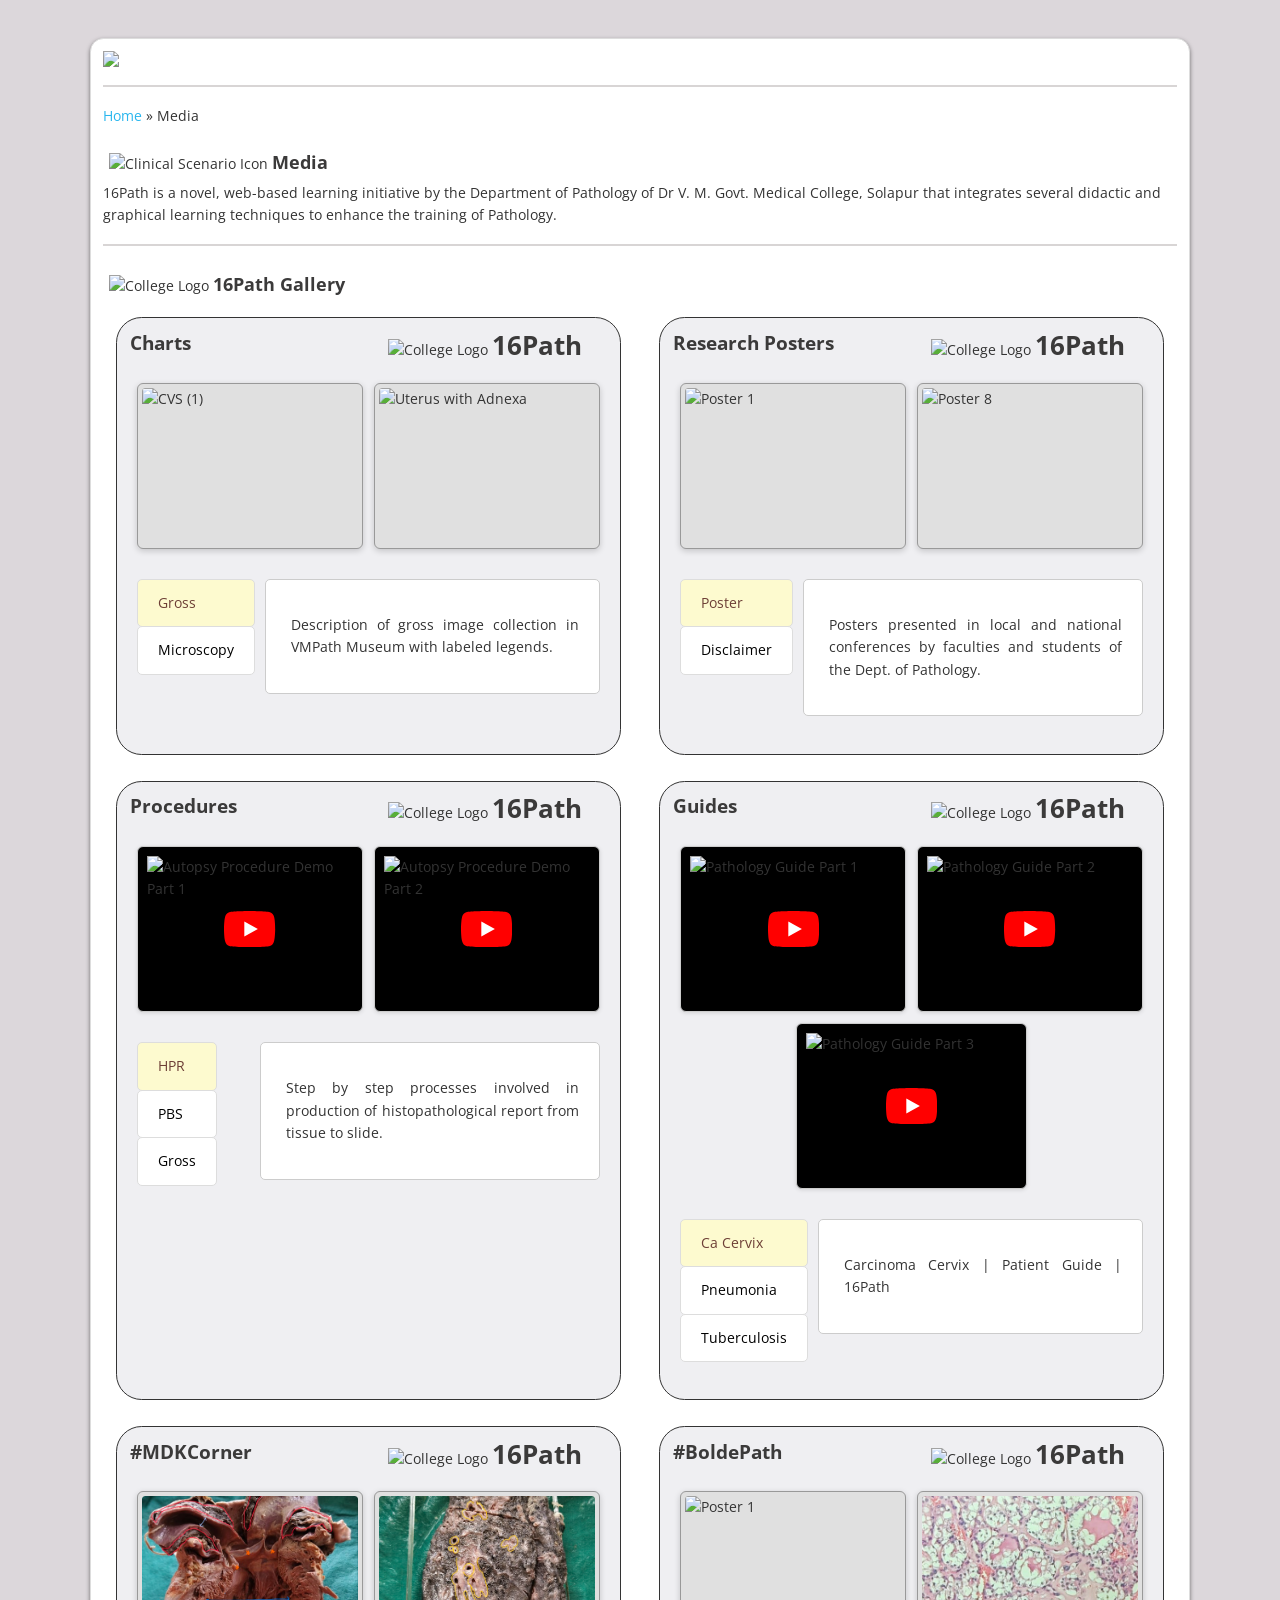
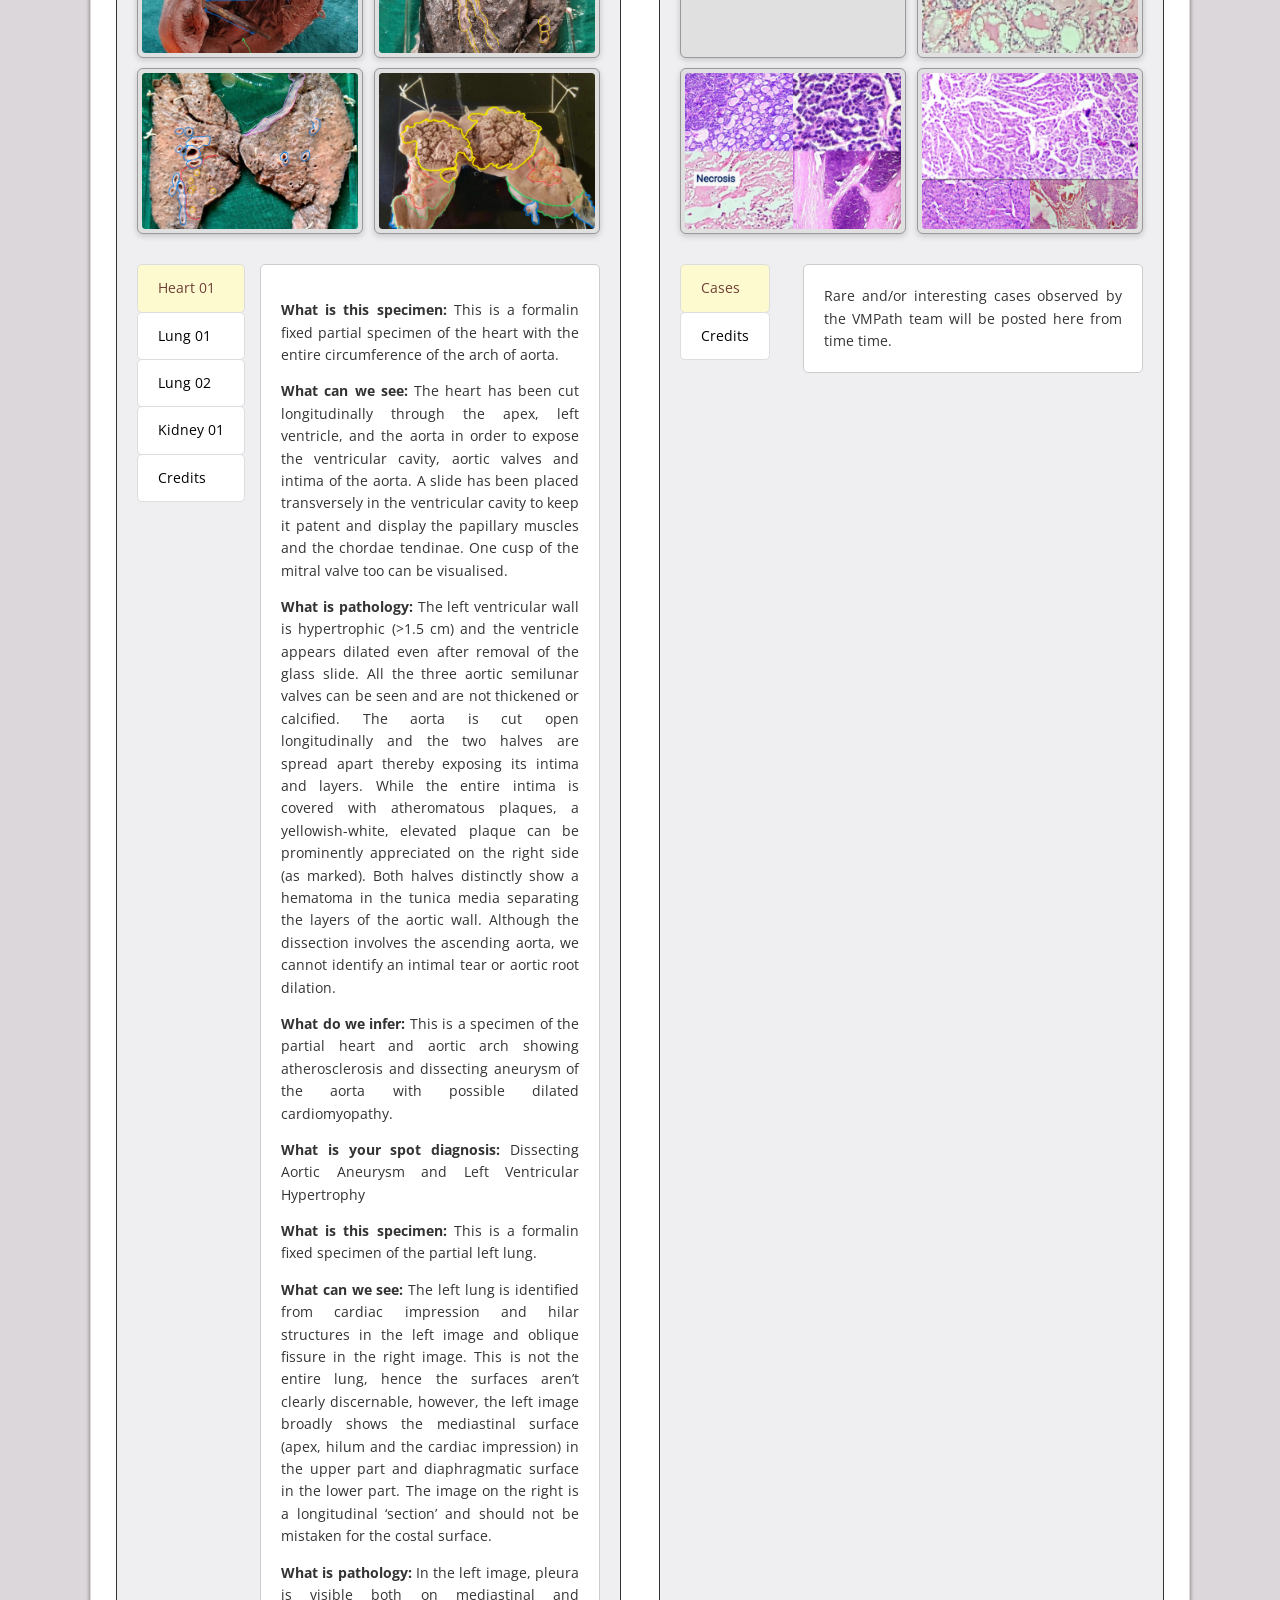
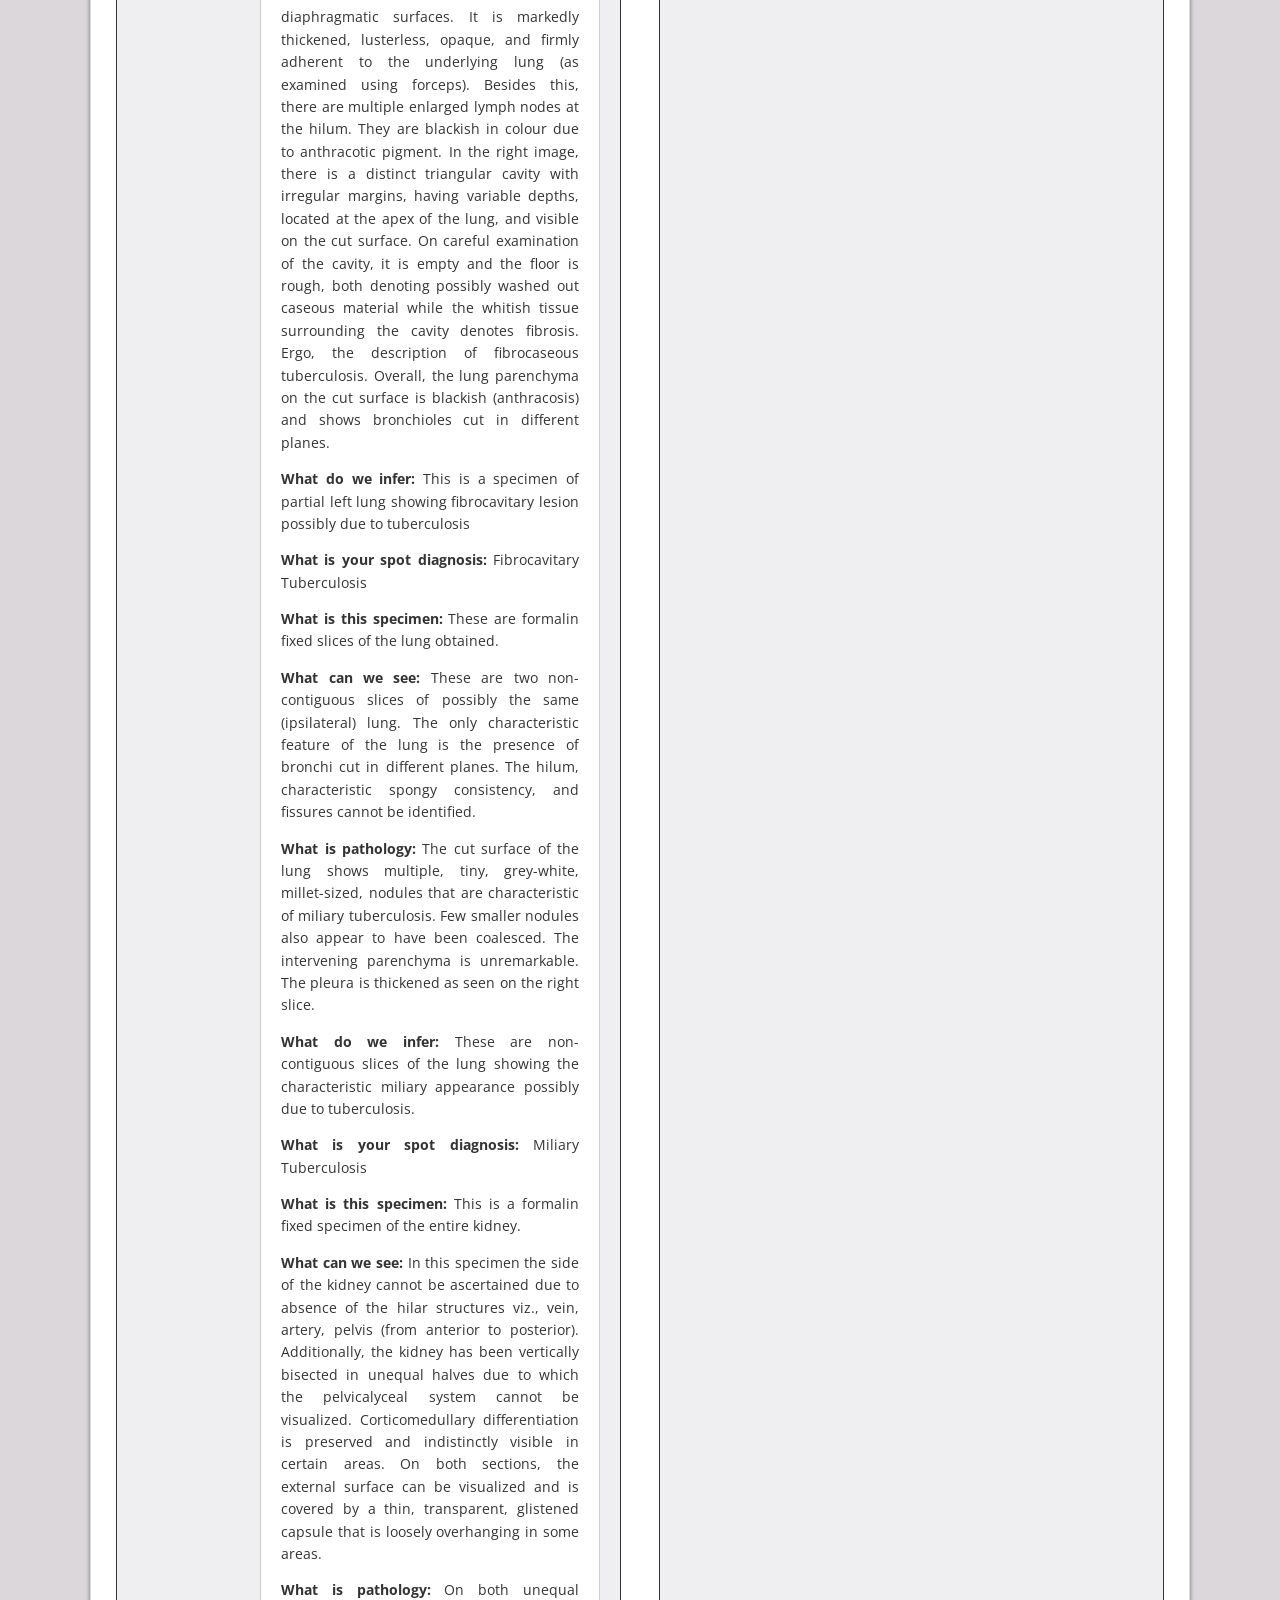
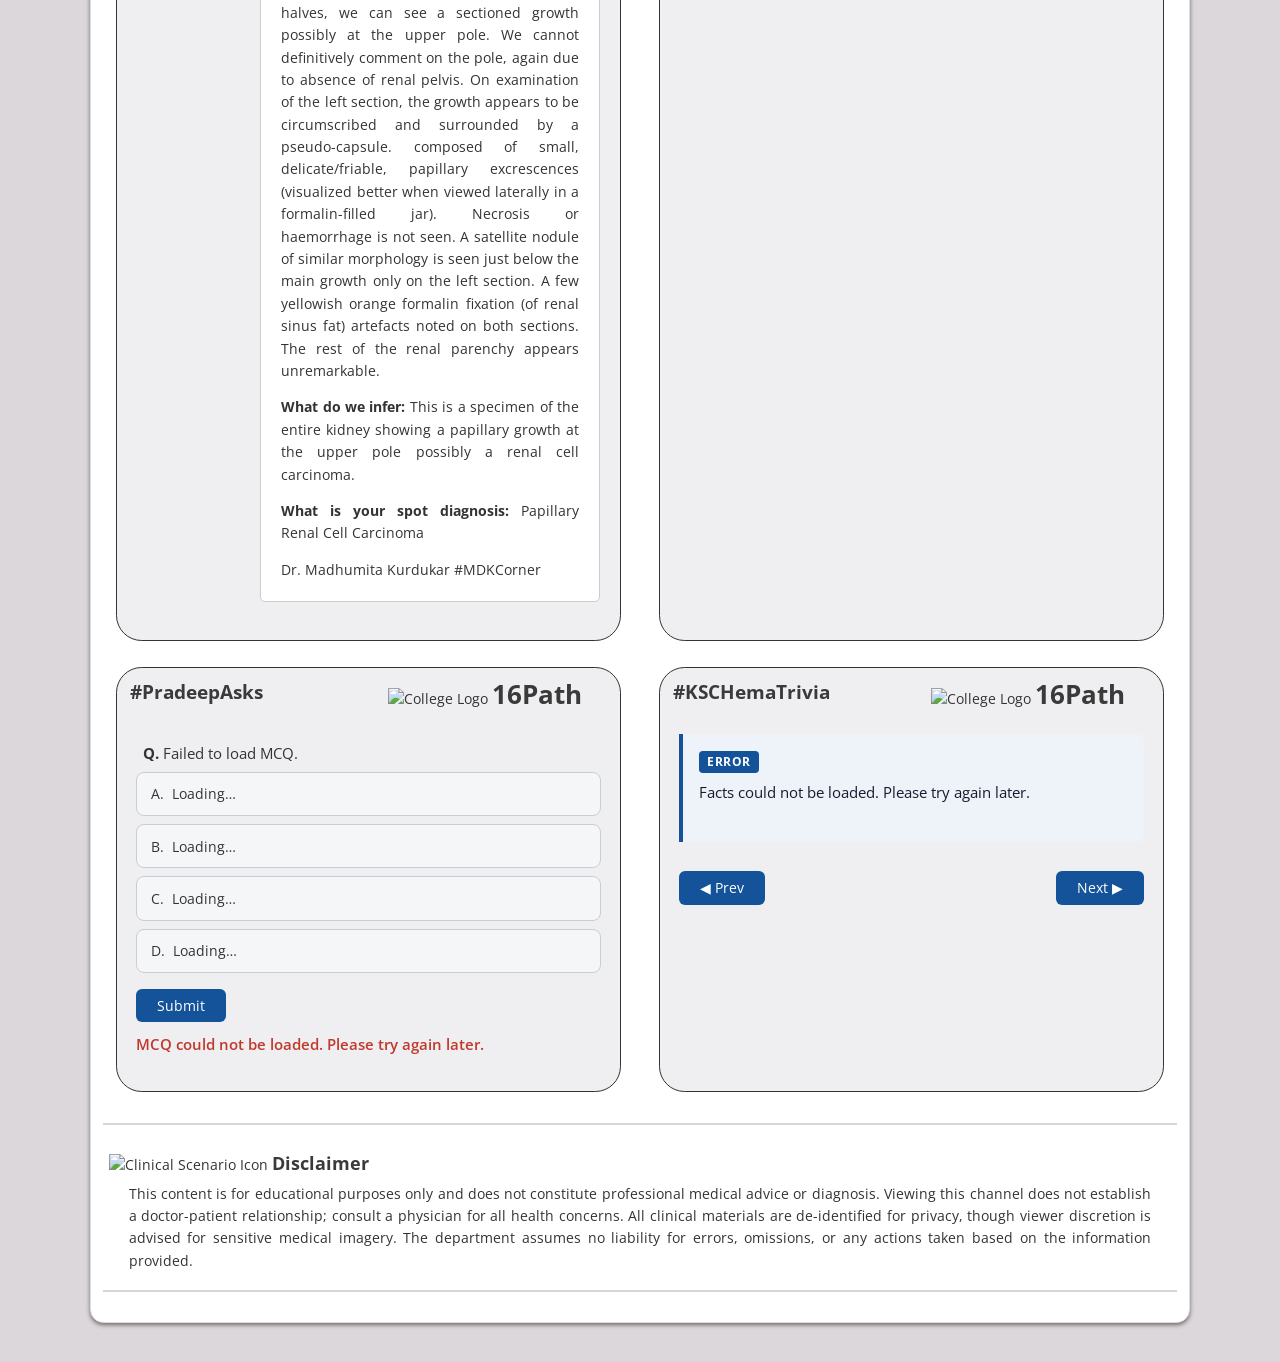
==== media.html @ 6f4b425f "flash card added and rest all of the changes updated" ====
<!DOCTYPE html>
<html lang="en">

<head>
  <meta charset="UTF-8">
  <meta name="viewport" content="width=device-width, initial-scale=1.0">
  <title>16Path: A VMGMC Initiative</title>
  <link rel="stylesheet" href="css/header.css">

  <link href="https://fonts.googleapis.com/css2?family=Open+Sans:wght@400;600;700&display=swap" rel="stylesheet">
  <link rel="stylesheet" href="css/style.css">
</head>

<body>

  <div class="main-container">

    <div id="header"></div>

    <section class="section">
      <img src="./images-temp/vmgmcimg1.jpg" class="img-head">
    </section>

    <p class="url"><a href="#">Home </a> » Media</p>

    <section class="section">
      <img src="./images-temp/patient.png" alt="Clinical Scenario Icon" class="heading-icon">
      <h2>Media</h2>
      <div>16Path is a novel, web-based learning initiative by the Department of Pathology of Dr V. M. Govt. Medical
        College, Solapur that integrates several didactic and graphical learning techniques to enhance the training of
        Pathology.</div>
    </section>

    <section class="section" style="align-items: center; justify-content:center;">
      <img src="./images-temp/VM Logo - Copy.jpg" alt="College Logo" class="heading-icon">
      <h2>16Path Gallery</h2>
      <!--card 1-->
      <div class="cards">
        <div class="box-container" data-section="2">
          <div class="titles">
            <h2>Charts</h2>
            <div class="label">
              <img src="./images-temp/VM Logo - Copy.jpg" alt="College Logo" class="heading-icon">
              <h2>16Path</h2>
            </div>
          </div>

          <div class="img-container">
            <!-- Palette 1 — populated dynamically by the script below -->
            <div id="media-img-gallery" class="zoom-group" data-group="zoomables-charts-p1"></div>

            <script>
              /* ─── Media Gallery – Dynamic Image Loader ────────────────────────────────
               *  This script runs immediately during HTML parsing (before DOMContentLoaded),
               *  so all <div class="zoom"> elements exist in the DOM by the time script.js
               *  scans .zoom-group to build its groupedImages index.
               *
               *  To ADD images   → increase the relevant `count` value.
               *  To ADD a group  → push a new { prefix, count } entry to imageGroups.
               *  File name rule  → ./media-images/<prefix> (<n>).png
               * ──────────────────────────────────────────────────────────────────────── */
              (function () {

                /* ── Unified image config ───────────────────────────────────────────────
                 *  Each entry is EITHER:
                 *    { prefix, count }  → generates  prefix (1).png … prefix (count).png
                 *    { name }           → inserts a single file  name.png  at this position
                 *
                 *  Edit counts or insert { name } entries to change the sequence.
                 *  Current total: 40 images, Renal.png at position 30.
                 * ──────────────────────────────────────────────────────────────────── */
                const imageConfig = [
                  { prefix: 'CVS', count: 4 },  // pos  1-4   CVS (1-4).png
                  { prefix: 'Endo', count: 2 },  // pos  5-6   Endo (1-2).png
                  { prefix: 'FR', count: 6 },  // pos  7-12  FR (1-6).png
                  { prefix: 'GIT', count: 6 },  // pos 13-18  GIT (1-6).png
                  { prefix: 'LR', count: 7 },  // pos 19-25  LR (1-7).png
                  { prefix: 'MR', count: 2 },  // pos 26-27  MR (1-2).png
                  { prefix: 'Msk', count: 2 },  // pos 28-29  Msk (1-2).png
                  { name: 'Renal' },  // pos 30     Renal.png  ← special
                  { prefix: 'Renal', count: 3 },  // pos 31-33  Renal (1-3).png
                  { prefix: 'RS', count: 6 },  // pos 34-39  RS (1-6).png
                  { name: 'Msk (3)' },  // pos 40     Msk (3).png ← special
                ];

                const container = document.getElementById('media-img-gallery');
                if (!container) return;

                imageConfig.forEach(function (entry) {
                  if (entry.name) {
                    // Single image with a custom filename (no number suffix)
                    var div = document.createElement('div');
                    div.className = 'zoom';
                    var img = document.createElement('img');
                    img.src = './media-images/' + entry.name + '.png';
                    img.alt = entry.name;
                    img.setAttribute('data-caption', entry.name);
                    img.setAttribute('onclick', 'openModalAuto(this)');
                    div.appendChild(img);
                    container.appendChild(div);
                  } else {
                    // Numbered sequence: prefix (1).png … prefix (count).png
                    for (var i = 1; i <= entry.count; i++) {
                      var name = entry.prefix + ' (' + i + ')';
                      var div = document.createElement('div');
                      div.className = 'zoom';
                      var img = document.createElement('img');
                      img.src = './media-images/' + name + '.png';
                      img.alt = name;
                      img.setAttribute('data-caption', name);
                      img.setAttribute('onclick', 'openModalAuto(this)');
                      div.appendChild(img);
                      container.appendChild(div);
                    }
                  }
                });

              })();
            </script>

            <!-- Palette 2 -->
            <div class="zoom-group" data-group="zoomables-charts-p2">
              <div class="zoom">
                <img src="./Micro/CVC (1).png" alt="Uterus with Adnexa" data-caption="CVC (1)"
                  onclick="openModalAuto(this)">
              </div>
              <div class="zoom">
                <img src="./Micro/CVC (2).png" alt="Uterus with Adnexa" data-caption="CVC (2)"
                  onclick="openModalAuto(this)">
              </div>
              <div class="zoom">
                <img src="./Micro/CVS (1).png" alt="Carcinoma Cervix" data-caption="CVS (1)"
                  onclick="openModalAuto(this)">
              </div>
              <div class="zoom">
                <img src="./Micro/CVS (2).png" alt="Carcinoma Cervix" data-caption="CVS (2)"
                  onclick="openModalAuto(this)">
              </div>
              <div class="zoom">
                <img src="./Micro/Endo.png" alt="Carcinoma Cervix" data-caption="Endo" onclick="openModalAuto(this)">
              </div>
              <div class="zoom">
                <img src="./Micro/FR (1).png" alt="Carcinoma Cervix" data-caption="FR (1)"
                  onclick="openModalAuto(this)">
              </div>
              <div class="zoom">
                <img src="./Micro/FR (3).png" alt="Carcinoma Cervix" data-caption="FR (3)"
                  onclick="openModalAuto(this)">
              </div>
              <div class="zoom">
                <img src="./Micro/GIT.png" alt="Carcinoma Cervix" data-caption="GIT" onclick="openModalAuto(this)">
              </div>
              <div class="zoom">
                <img src="./Micro/Hemat (1).png" alt="Carcinoma Cervix" data-caption="Hemat (1)"
                  onclick="openModalAuto(this)">
              </div>
              <div class="zoom">
                <img src="./Micro/Hemat (2).png" alt="Carcinoma Cervix" data-caption="Hemat (2)"
                  onclick="openModalAuto(this)">
              </div>
              <div class="zoom">
                <img src="./Micro/Liver (1).png" alt="Carcinoma Cervix" data-caption="Liver (1)"
                  onclick="openModalAuto(this)">
              </div>
              <div class="zoom">
                <img src="./Micro/MR (2).png" alt="Carcinoma Cervix" data-caption="MR (2)"
                  onclick="openModalAuto(this)">
              </div>
              <div class="zoom">
                <img src="./Micro/MR.png" alt="Carcinoma Cervix" data-caption="MR" onclick="openModalAuto(this)">
              </div>
              <div class="zoom">
                <img src="./Micro/Ren (2).png" alt="Carcinoma Cervix" data-caption="Ren (2)"
                  onclick="openModalAuto(this)">
              </div>
              <div class="zoom">
                <img src="./Micro/Ren (3).png" alt="Carcinoma Cervix" data-caption="Ren (3)"
                  onclick="openModalAuto(this)">
              </div>
              <div class="zoom">
                <img src="./Micro/Ren.png" alt="Carcinoma Cervix" data-caption="Ren" onclick="openModalAuto(this)">
              </div>
              <div class="zoom">
                <img src="./Micro/Skin (1).png" alt="Carcinoma Cervix" data-caption="Skin (1)"
                  onclick="openModalAuto(this)">
              </div>
              <div class="zoom">
                <img src="./Micro/Skin (2).png" alt="Carcinoma Cervix" data-caption="Skin (2)"
                  onclick="openModalAuto(this)">
              </div>
              <div class="zoom">
                <img src="./Micro/TB (1).png" alt="Carcinoma Cervix" data-caption="TB (1)"
                  onclick="openModalAuto(this)">
              </div>
              <div class="zoom">
                <img src="./Micro/TB (2).png" alt="Carcinoma Cervix" data-caption="TB (2)"
                  onclick="openModalAuto(this)">
              </div>
              <div class="zoom">
                <img src="./Micro/TB (4).png" alt="Carcinoma Cervix" data-caption="TB (4)"
                  onclick="openModalAuto(this)">
              </div>
            </div>
          </div>
          <div class="buttons">
            <div class="content-wrapper">
              <div class="tabs">
                <div class="list-group" id="list-tab">
                  <a class="list-group-item active" id="SampleSpecimen-2-1-list" href="#Specimen-2">Gross</a>
                  <a class="list-group-item" id="SampleSpecimen-2-2-list" href="#Credits-2">Microscopy</a>
                </div>
              </div>

              <div class="tab-content-wrapper">
                <div class="tab-content" id="nav-tabContent">
                  <div class="tab-pane active" id="Specimen-2">
                    <ul>
                      <p style="margin-left: -15px !important;">
                        Description of gross image collection in VMPath Museum with labeled legends.</p>
                    </ul>
                  </div>

                  <div class="tab-pane" id="Credits-2">
                    <ul>
                      <p style="margin-left: -15px !important;"></p>
                      The microscopy images are not owned by the department, they are shared by undergraduate students
                      vide. Creative Commons licenses as assigned by their original contributor. If needed the credits
                      can be shared upon a reasonable request.</p>
                    </ul>
                  </div>
                </div>
              </div>
            </div>
          </div>
        </div>

        <!--card 2-->
        <div class="box-container" data-section="2">
          <div class="titles">
            <h2>Research Posters</h2>
            <div class="label">
              <img src="./images-temp/VM Logo - Copy.jpg" alt="College Logo" class="heading-icon">
              <h2>16Path</h2>
            </div>
          </div>

          <div class="img-container">
            <!-- Palette 1 -->
            <div class="zoom-group" data-group="zoomables-posters-p1">
              <div class="zoom">
                <img src="./posters/Picture1.png" alt="Poster 1" data-caption="Poster 1" onclick="openModalAuto(this)">
              </div>
              <div class="zoom">
                <img src="./posters/Picture2.png" alt="Poster 2" data-caption="Poster 2" onclick="openModalAuto(this)">
              </div>
              <div class="zoom">
                <img src="./posters/Picture3.png" alt="Poster 3" data-caption="Poster 3" onclick="openModalAuto(this)">
              </div>
              <div class="zoom">
                <img src="./posters/Picture4.png" alt="Poster 4" data-caption="Poster 4" onclick="openModalAuto(this)">
              </div>
              <div class="zoom">
                <img src="./posters/Picture5.png" alt="Poster 5" data-caption="Poster 5" onclick="openModalAuto(this)">
              </div>
              <div class="zoom">
                <img src="./posters/Picture6.png" alt="Poster 6" data-caption="Poster 6" onclick="openModalAuto(this)">
              </div>
              <div class="zoom">
                <img src="./posters/Picture7.png" alt="Poster 7" data-caption="poster 7" onclick="openModalAuto(this)">
              </div>
            </div>

            <!-- Palette 2 -->
            <div class="zoom-group" data-group="zoomables-posters-p2">
              <div class="zoom">
                <img src="./posters/Picture8.png" alt="Poster 8" data-caption="Poster 8" onclick="openModalAuto(this)">
              </div>
              <div class="zoom">
                <img src="./posters/Picture9.png" alt="Poster 9" data-caption="Poster 9" onclick="openModalAuto(this)">
              </div>
              <div class="zoom">
                <img src="./posters/Picture10.png" alt="Poster 10" data-caption="Poster 10"
                  onclick="openModalAuto(this)">
              </div>
              <div class="zoom">
                <img src="./posters/Picture11.png" alt="Poster 11" data-caption="Poster 11"
                  onclick="openModalAuto(this)">
              </div>
              <div class="zoom">
                <img src="./posters/Picture12.png" alt="Poster 12" data-caption="Poster 12"
                  onclick="openModalAuto(this)">
              </div>
              <div class="zoom">
                <img src="./posters/Picture13.png" alt="Poster 13" data-caption="Poster 13"
                  onclick="openModalAuto(this)">
              </div>
              <div class="zoom">
                <img src="./posters/Picture14.png" alt="Poster 14" data-caption="Poster 14"
                  onclick="openModalAuto(this)">
              </div>
            </div>
          </div>

          <div class="buttons">
            <div class="content-wrapper">
              <div class="tabs">
                <div class="list-group" id="list-tab">
                  <a class="list-group-item active" id="SampleSpecimen-2-1-list" href="#Specimen-2">Poster</a>
                  <a class="list-group-item" id="SampleSpecimen-2-2-list" href="#Credits-2">Disclaimer</a>
                </div>
              </div>

              <div class="tab-content-wrapper">
                <div class="tab-content" id="nav-tabContent">
                  <div class="tab-pane active" id="Specimen-2">
                    <ul>
                      <p style="margin-left: -15px !important;">
                        Posters presented in local and national conferences by faculties and students of the Dept. of
                        Pathology.</p>
                    </ul>
                  </div>

                  <div class="tab-pane" id="Credits-2">
                    <ul>
                      <p style="margin-left: -15px !important;">
                        The content of the research posters has been created and moderated by the respective
                        investigators
                        and their guides who as such take complete responsibility for the accuracy of the intellectual
                        content.</p>
                    </ul>
                  </div>
                </div>
              </div>
            </div>
          </div>
        </div>

        <!--card 3-->
        <div class="box-container" data-section="2">
          <div class="titles">
            <h2>Procedures</h2>
            <div class="label">
              <img src="./images-temp/VM Logo - Copy.jpg" alt="College Logo" class="heading-icon">
              <h2>16Path</h2>
            </div>
          </div>

          <div class="img-container">

            <!-- Procedure Video 1 — oOqaNNCsOwM -->
            <div class="video-box" onclick="openVideoModal('oOqaNNCsOwM', 'Histopathological Reporting Procedure')"
              role="button" tabindex="0" aria-label="Histopathological Reporting Procedure">
              <img src="https://img.youtube.com/vi/oOqaNNCsOwM/mqdefault.jpg" alt="Autopsy Procedure Demo Part 1"
                class="video-thumb-img">
              <div class="video-play-btn" aria-hidden="true">
                <svg viewBox="0 0 68 48" width="68" height="48">
                  <path
                    d="M66.52 7.74c-.78-2.93-2.49-5.41-5.42-6.19C55.79.13 34 0 34 0S12.21.13 6.9 1.55c-2.93.78-4.63 3.26-5.42 6.19C0 13.05 0 24 0 24s0 10.95 1.48 16.26c.78 2.93 2.49 5.41 5.42 6.19C12.21 47.87 34 48 34 48s21.79-.13 27.1-1.55c2.93-.78 4.64-3.26 5.42-6.19C68 34.95 68 24 68 24s0-10.95-1.48-16.26z"
                    fill="#f00" />
                  <path d="M45 24 27 14v20" fill="#fff" />
                </svg>
              </div>
            </div>

            <!-- Procedure Video 2 — s6hHycqNnHM -->
            <div class="video-box" onclick="openVideoModal('s6hHycqNnHM', 'Peripheral Blood Smear Procedure')"
              role="button" tabindex="0" aria-label="Play video: Autopsy Procedure Demo Part 2">
              <img src="https://img.youtube.com/vi/s6hHycqNnHM/mqdefault.jpg" alt="Autopsy Procedure Demo Part 2"
                class="video-thumb-img">
              <div class="video-play-btn" aria-hidden="true">
                <svg viewBox="0 0 68 48" width="68" height="48">
                  <path
                    d="M66.52 7.74c-.78-2.93-2.49-5.41-5.42-6.19C55.79.13 34 0 34 0S12.21.13 6.9 1.55c-2.93.78-4.63 3.26-5.42 6.19C0 13.05 0 24 0 24s0 10.95 1.48 16.26c.78 2.93 2.49 5.41 5.42 6.19C12.21 47.87 34 48 34 48s21.79-.13 27.1-1.55c2.93-.78 4.64-3.26 5.42-6.19C68 34.95 68 24 68 24s0-10.95-1.48-16.26z"
                    fill="#f00" />
                  <path d="M45 24 27 14v20" fill="#fff" />
                </svg>
              </div>
            </div>

          </div>

          <div class="buttons">
            <div class="content-wrapper">
              <div class="tabs">
                <div class="list-group" id="list-tab">
                  <a class="list-group-item active" id="SampleSpecimen-2-1-list" href="#Specimen-2">HPR</a>
                  <a class="list-group-item" id="SampleSpecimen-2-2-list" href="#Credits-2">PBS</a>
                  <a class="list-group-item" id="SampleSpecimen-2-3-list" href="#Credits-3">Gross</a>
                </div>
              </div>

              <div class="tab-content-wrapper">
                <div class="tab-content" id="nav-tabContent">
                  <div class="tab-pane active" id="Specimen-2">
                    <ul>
                      <p style="margin-left: -15px !important;">
                        Step by step processes involved in production of histopathological report from tissue to slide.
                      </p>
                    </ul>
                  </div>

                  <div class="tab-pane" id="Credits-2">
                    <ul>
                      <p style="margin-left: -15px !important;">
                        Step by step processes involved in production of peripheral blood smear.</p>
                    </ul>
                  </div>

                  <div class="tab-pane" id="Credits-3">
                    <ul>
                      <p style="margin-left: -15px !important;">
                        Resident's in-house manual for systemtic stepwise assessment and evaluation of gross specimen
                        receive in the department of Pathology. Developed by Dr. Kaustubh Chaudhari and reviewed by Dr.
                        Madhumita Kurdukar.</p>
                    </ul>
                    <a href="Specimen Checklist.pdf" target="_blank" class="pdf-btn">Gross Specimen Evaluation
                      Checklist</a>
                  </div>
                </div>
              </div>
            </div>
          </div>
        </div>


        <!--card 4-->
        <div class="box-container" data-section="2">
          <div class="titles">
            <h2>Guides</h2>
            <div class="label">
              <img src="./images-temp/VM Logo - Copy.jpg" alt="College Logo" class="heading-icon">
              <h2>16Path</h2>
            </div>
          </div>

          <div class="img-container">

            <!-- Guide Video 1 — Ad2jvOtKf3Q -->
            <div class="video-box" onclick="openVideoModal('Ad2jvOtKf3Q', 'Carcinoma Cervix')" role="button"
              tabindex="0" aria-label="Play video: Pathology Guide Part 1">
              <img src="https://img.youtube.com/vi/Ad2jvOtKf3Q/mqdefault.jpg" alt="Pathology Guide Part 1"
                class="video-thumb-img">
              <div class="video-play-btn" aria-hidden="true">
                <svg viewBox="0 0 68 48" width="68" height="48">
                  <path
                    d="M66.52 7.74c-.78-2.93-2.49-5.41-5.42-6.19C55.79.13 34 0 34 0S12.21.13 6.9 1.55c-2.93.78-4.63 3.26-5.42 6.19C0 13.05 0 24 0 24s0 10.95 1.48 16.26c.78 2.93 2.49 5.41 5.42 6.19C12.21 47.87 34 48 34 48s21.79-.13 27.1-1.55c2.93-.78 4.64-3.26 5.42-6.19C68 34.95 68 24 68 24s0-10.95-1.48-16.26z"
                    fill="#f00" />
                  <path d="M45 24 27 14v20" fill="#fff" />
                </svg>
              </div>
            </div>

            <!-- Guide Video 2 — ll8Vbki5KEQ -->
            <div class="video-box" onclick="openVideoModal('ll8Vbki5KEQ', 'Pneumonia')" role="button" tabindex="0"
              aria-label="Play video: Pathology Guide Part 2">
              <img src="https://img.youtube.com/vi/ll8Vbki5KEQ/mqdefault.jpg" alt="Pathology Guide Part 2"
                class="video-thumb-img">
              <div class="video-play-btn" aria-hidden="true">
                <svg viewBox="0 0 68 48" width="68" height="48">
                  <path
                    d="M66.52 7.74c-.78-2.93-2.49-5.41-5.42-6.19C55.79.13 34 0 34 0S12.21.13 6.9 1.55c-2.93.78-4.63 3.26-5.42 6.19C0 13.05 0 24 0 24s0 10.95 1.48 16.26c.78 2.93 2.49 5.41 5.42 6.19C12.21 47.87 34 48 34 48s21.79-.13 27.1-1.55c2.93-.78 4.64-3.26 5.42-6.19C68 34.95 68 24 68 24s0-10.95-1.48-16.26z"
                    fill="#f00" />
                  <path d="M45 24 27 14v20" fill="#fff" />
                </svg>
              </div>
            </div>

            <!-- Guide Video 3 — gHf8v11-1XI -->
            <div class="video-box" onclick="openVideoModal('gHf8v11-1XI', 'Tuberculosis ')" role="button" tabindex="0"
              aria-label="Play video: Pathology Guide Part 3">
              <img src="https://img.youtube.com/vi/gHf8v11-1XI/mqdefault.jpg" alt="Pathology Guide Part 3"
                class="video-thumb-img">
              <div class="video-play-btn" aria-hidden="true">
                <svg viewBox="0 0 68 48" width="68" height="48">
                  <path
                    d="M66.52 7.74c-.78-2.93-2.49-5.41-5.42-6.19C55.79.13 34 0 34 0S12.21.13 6.9 1.55c-2.93.78-4.63 3.26-5.42 6.19C0 13.05 0 24 0 24s0 10.95 1.48 16.26c.78 2.93 2.49 5.41 5.42 6.19C12.21 47.87 34 48 34 48s21.79-.13 27.1-1.55c2.93-.78 4.64-3.26 5.42-6.19C68 34.95 68 24 68 24s0-10.95-1.48-16.26z"
                    fill="#f00" />
                  <path d="M45 24 27 14v20" fill="#fff" />
                </svg>
              </div>
            </div>

          </div>

          <div class="buttons">
            <div class="content-wrapper">
              <div class="tabs">
                <div class="list-group" id="list-tab">
                  <a class="list-group-item active" id="SampleSpecimen-2-1-list" href="#Specimen-2">Ca Cervix</a>
                  <a class="list-group-item" id="SampleSpecimen-2-2-list" href="#Credits-2">Pneumonia</a>
                  <a class="list-group-item" id="SampleSpecimen-2-2-list" href="#Credits-3">Tuberculosis</a>
                </div>
              </div>

              <div class="tab-content-wrapper">
                <div class="tab-content" id="nav-tabContent">
                  <div class="tab-pane active" id="Specimen-2">
                    <ul>
                      <p style="margin-left: -15px !important;">
                        Carcinoma Cervix | Patient Guide | 16Path</p>
                    </ul>
                  </div>

                  <div class="tab-pane" id="Credits-2">
                    <ul>
                      <p style="margin-left: -15px !important;">
                        Pneumonia | Patient Guide | 16Path</p>
                    </ul>
                  </div>

                  <div class="tab-pane" id="Credits-3">
                    <ul>
                      <p style="margin-left: -15px !important;">
                        Tuberculosis | Patient Guide | 16Path</p>
                    </ul>
                  </div>
                </div>
              </div>
            </div>
          </div>
        </div>

        <!-- card 5 -->
        <div class="box-container" data-section="2">
          <div class="titles">
            <h2>#MDKCorner</h2>
            <div class="label">
              <img src="./images-temp/VM Logo - Copy.jpg" alt="College Logo" class="heading-icon">
              <h2>16Path</h2>
            </div>
          </div>

          <div class="img-container">
            <!-- Palette 1 -->


            <div class="zoom-group" data-group="zoomables-posters-p4">
              <div class="zoom">
                <img src="./media-images/1 DCM w Aneurysm.png" alt="Poster 1"
                  data-caption="Dissecting Aortic Aneurysm and Left Ventricular Hypertrophy"
                  onclick="openModalAuto(this)">
              </div>
            </div>

            <!-- Palette 2 -->
            <div class="zoom-group" data-group="zoomables-posters-p5">
              <div class="zoom">
                <img src="./media-images/2 Fibrocavitary Tuberculosis.png" alt="Poster 8"
                  data-caption="Fibrocavitary Tuberculosis" onclick="openModalAuto(this)">
              </div>
            </div>

            <!-- Palette 3 -->
            <div class="zoom-group" data-group="zoomables-posters-p6">
              <div class="zoom">
                <img src="./media-images/3 Miliary Tuberculosis.png" alt="Poster 8" data-caption="Miliary Tuberculosis"
                  onclick="openModalAuto(this)">
              </div>
            </div>

            <!-- Palette 4 -->
            <div class="zoom-group" data-group="zoomables-posters-p7">
              <div class="zoom">
                <img src="./media-images/4 Renal Cell Carcinomaa.png" alt="Poster 8"
                  data-caption="Papillary Renal Cell Carcinoma" onclick="openModalAuto(this)">
              </div>
            </div>
          </div>

          <div class="buttons">
            <div class="content-wrapper">
              <div class="tabs">
                <div class="list-group" id="list-tab">
                  <a class="list-group-item active" id="SampleSpecimen-2-1-list" href="#Specimen-2">Heart 01</a>
                  <a class="list-group-item" id="SampleSpecimen-2-2-list" href="#Credits-2">Lung 01</a>
                  <a class="list-group-item" id="SampleSpecimen-2-2-list" href="#Credits-3">Lung 02</a>
                  <a class="list-group-item" id="SampleSpecimen-2-2-list" href="#Credits-4">Kidney 01</a>
                  <a class="list-group-item" id="SampleSpecimen-2-2-list" href="#Credits-5">Credits</a>
                </div>
              </div>

              <div class="tab-content-wrapper">
                <div class="tab-content" id="nav-tabContent">
                  <div class="tab-pane active" id="Specimen-2">

                    <p><b>What is this specimen:</b> This is a formalin fixed partial specimen of the heart with the
                      entire
                      circumference of the arch of aorta.</p>

                    <p><b>What can we see:</b> The heart has been cut longitudinally through the apex, left ventricle,
                      and the
                      aorta in order to expose the ventricular cavity, aortic valves and intima of the aorta. A slide
                      has
                      been placed transversely in the ventricular cavity to keep it patent and display the papillary
                      muscles and the chordae tendinae. One cusp of the mitral valve too can be visualised.</p>

                    <p><b>What is pathology:</b> The left ventricular wall is hypertrophic (>1.5 cm) and the ventricle
                      appears
                      dilated even after removal of the glass slide. All the three aortic semilunar valves can be seen
                      and
                      are not thickened or calcified. The aorta is cut open longitudinally and the two halves are spread
                      apart thereby exposing its intima and layers. While the entire intima is covered with atheromatous
                      plaques, a yellowish-white, elevated plaque can be prominently appreciated on the right side (as
                      marked). Both halves distinctly show a hematoma in the tunica media separating the layers of the
                      aortic wall. Although the dissection involves the ascending aorta, we cannot identify an intimal
                      tear or aortic root dilation.</p>

                    <p><b>What do we infer:</b> This is a specimen of the partial heart and aortic arch showing
                      atherosclerosis
                      and dissecting aneurysm of the aorta with possible dilated cardiomyopathy.</p>

                    <p><b>What is your spot diagnosis:</b> Dissecting Aortic Aneurysm and Left Ventricular Hypertrophy
                    </p>
                  </div>

                  <div class="tab-pane active" id="Credits-2">
                    <p><b>What is this specimen:</b> This is a formalin fixed specimen of the partial left lung.</p>

                    <p><b>What can we see:</b> The left lung is identified from cardiac impression and hilar structures
                      in the
                      left image and oblique fissure in the right image. This is not the entire lung, hence the
                      surfaces aren’t clearly discernable, however, the left image broadly shows the mediastinal
                      surface (apex, hilum and the cardiac impression) in the upper part and diaphragmatic surface in
                      the lower part. The image on the right is a longitudinal ‘section’ and should not be mistaken
                      for the costal surface.</p>

                    <p><b>What is pathology:</b> In the left image, pleura is visible both on mediastinal and
                      diaphragmatic
                      surfaces. It is markedly thickened, lusterless, opaque, and firmly adherent to the underlying
                      lung (as examined using forceps). Besides this, there are multiple enlarged lymph nodes at the
                      hilum. They are blackish in colour due to anthracotic pigment. In the right image, there is a
                      distinct triangular cavity with irregular margins, having variable depths, located at the apex
                      of the lung, and visible on the cut surface. On careful examination of the cavity, it is empty
                      and the floor is rough, both denoting possibly washed out caseous material while the whitish
                      tissue surrounding the cavity denotes fibrosis. Ergo, the description of fibrocaseous
                      tuberculosis. Overall, the lung parenchyma on the cut surface is blackish (anthracosis) and
                      shows bronchioles cut in different planes.</p>

                    <p><b>What do we infer:</b> This is a specimen of partial left lung showing fibrocavitary lesion
                      possibly
                      due to tuberculosis</p>

                    <p><b>What is your spot diagnosis:</b> Fibrocavitary Tuberculosis</p>
                  </div>


                  <div class="tab-pane active" id="Credits-3">
                    <p><b>What is this specimen:</b> These are formalin fixed slices of the lung obtained.</p>

                    <p><b>What can we see:</b> These are two non-contiguous slices of possibly the same (ipsilateral)
                      lung. The
                      only characteristic feature of the lung is the presence of bronchi cut in different planes. The
                      hilum, characteristic spongy consistency, and fissures cannot be identified.</p>

                    <p><b>What is pathology:</b> The cut surface of the lung shows multiple, tiny, grey-white,
                      millet-sized,
                      nodules that are characteristic of miliary tuberculosis. Few smaller nodules also appear to have
                      been coalesced. The intervening parenchyma is unremarkable. The pleura is thickened as seen on the
                      right slice.</p>

                    <p><b>What do we infer:</b> These are non-contiguous slices of the lung showing the characteristic
                      miliary
                      appearance possibly due to tuberculosis.</p>


                    <p><b>What is your spot diagnosis:</b> Miliary Tuberculosis</p>
                  </div>

                  <div class="tab-pane active" id="Credits-4">
                    <p><b>What is this specimen:</b> This is a formalin fixed specimen of the entire kidney.</p>

                    <p><b>What can we see:</b> In this specimen the side of the kidney cannot be ascertained due to
                      absence of the
                      hilar structures viz., vein, artery, pelvis (from anterior to posterior). Additionally, the kidney
                      has been vertically bisected in unequal halves due to which the pelvicalyceal system cannot be
                      visualized. Corticomedullary differentiation is preserved and indistinctly visible in certain
                      areas.
                      On both sections, the external surface can be visualized and is covered by a thin, transparent,
                      glistened capsule that is loosely overhanging in some areas.</p>

                    <p><b>What is pathology:</b> On both unequal halves, we can see a sectioned growth possibly at the
                      upper pole.
                      We cannot definitively comment on the pole, again due to absence of renal pelvis. On examination
                      of
                      the left section, the growth appears to be circumscribed and surrounded by a pseudo-capsule.
                      composed of small, delicate/friable, papillary excrescences (visualized better when viewed
                      laterally
                      in a formalin-filled jar). Necrosis or haemorrhage is not seen. A satellite nodule of similar
                      morphology is seen just below the main growth only on the left section. A few yellowish orange
                      formalin fixation (of renal sinus fat) artefacts noted on both sections. The rest of the renal
                      parenchy appears unremarkable.</p>

                    <p><b>What do we infer:</b> This is a specimen of the entire kidney showing a papillary growth at
                      the upper
                      pole possibly a renal cell carcinoma.</p>

                    <p><b>What is your spot diagnosis:</b> Papillary Renal Cell Carcinoma</p>
                  </div>

                  <div class="tab-pane active" id="Credits-5">
                    Dr. Madhumita Kurdukar #MDKCorner
                  </div>
                </div>
              </div>
            </div>
          </div>
        </div>

        <!--card 6-->
        <div class="box-container" data-section="2">
          <div class="titles">
            <h2>#BoldePath</h2>
            <div class="label">
              <img src="./images-temp/VM Logo - Copy.jpg" alt="College Logo" class="heading-icon">
              <h2>16Path</h2>
            </div>
          </div>

          <div class="img-container">
            <!-- Palette 1 -->


            <div class="zoom-group" data-group="zoomables-posters-p8">
              <div class="zoom">
                <img src="./Card 5/1 _ Hashimoto Thyroiditis.jpg" alt="Poster 1" data-caption="Hashimoto thyroiditis: Thyroid follicular epithelium shows oncocytic change
                  and dense lymphocytic infiltration with germinal center." onclick="openModalAuto(this)">
              </div>
              <div class="zoom">
                <img src="./Card 5/2 PTC 2.jpg" alt="Poster 1"
                  data-caption="Papillary thyroid carcinoma: Complex papillae lined by cuboidal cells with nuclear clearing, overlapping, crowding and intranuclear grooves, and occasion psammoma bodies."
                  onclick="openModalAuto(this)">
              </div>
              <div class="zoom">
                <img src="./Card 5/3 well differentiated tumor with uncertain malignant potential_.jpg" alt="Poster 1"
                  data-caption="Well differentiated thyroid tumor with uncertain malignant potential (low risk neoplasm): Well encapsulated, well differentiated tumor with nuclear features of papillary thyroid carcinoma. No invasion. CK19 positive."
                  onclick="openModalAuto(this)">
              </div>
              <div class="zoom">
                <img src="./Card 5/4 Medullary Ca Thyroidjpg.jpg" alt="Poster 1"
                  data-caption="Medullary thyroid carcinoma (Low grade): Subset 1: Sheets and nests of round to oval, uniform cells. Subset2: surrounding stroma shows amyloid."
                  onclick="openModalAuto(this)">
              </div>
            </div>

            <!-- Palette 2 -->
            <div class="zoom-group" data-group="zoomables-posters-p9">
              <div class="zoom">
                <img src="./Card 5/Thyroid slide- 1.jpg" alt="Poster 8"
                  data-caption="Colloid Goiter with degenerative and secondary regressive changes: Follicles are lined by cuboidal cells with abundant clear cytoplasm and small uniform nuclei. Not neoplasm."
                  onclick="openModalAuto(this)">
              </div>
              <div class="zoom">
                <img src="./Card 5/Thyroid slide- 2.jpg" alt="Poster 8"
                  data-caption="Metastatic deposition of Follicular thyroid carcinoma in bone: This is a bone with deposition of follicular thyroid carcinoma showing small follicles lined by cuboidal cells with hyperchromatic nuclei and scanty cytoplasm."
                  onclick="openModalAuto(this)">
              </div>
            </div>

            <!-- Palette 3 -->
            <div class="zoom-group" data-group="zoomables-posters-p10">
              <div class="zoom">
                <img src="./Card 5/Thyroid slide- 3.jpg" alt="Poster 8"
                  data-caption="Follicular Thyroid Carcinoma: The tumor is composed of small follicles that are lined by cuboidal cells with hyperchromatic nuclei and scanty cytoplasm. Necrosis, capsular and vascular invasion is evident."
                  onclick="openModalAuto(this)">
              </div>
            </div>

            <!-- Palette 4 -->
            <div class="zoom-group" data-group="zoomables-posters-p11">
              <div class="zoom">
                <img src="./Card 5/Thyroid slide- 4.jpg" alt="Poster 8"
                  data-caption="Oncocytic carcinoma of thyroid: Tumor composed of  large, round to oval cells with abundant granular eosinophilic cytoplasm with nuclear atypia, and vascular invasion."
                  onclick="openModalAuto(this)">
              </div>
            </div>
          </div>

          <div class="buttons">
            <div class="content-wrapper">
              <div class="tabs">
                <div class="list-group" id="list-tab">
                  <a class="list-group-item active" id="SampleSpecimen-2-1-list" href="#Specimen-2">Cases</a>
                  <a class="list-group-item" id="SampleSpecimen-2-2-list" href="#Credits-2">Credits</a>
                </div>
              </div>

              <div class="tab-content-wrapper">
                <div class="tab-content" id="nav-tabContent">
                  <div class="tab-pane active" id="Specimen-2">
                    Rare and/or interesting cases observed by the VMPath team will be posted here from time time.
                  </div>

                  <div class="tab-pane" id="Credits-2">
                    <ul>
                      <p style="margin-left: -15px !important;">
                        Dr. Saroj Bolde #BoldePath</p>
                    </ul>
                  </div>
                </div>
              </div>
            </div>
          </div>
        </div>

        <!--card 7-->
        <div class="box-container" data-section="2">
          <div class="titles">
            <h2>#PradeepAsks</h2>

            <div class="label">
              <img src="./images-temp/VM Logo - Copy.jpg" alt="College Logo" class="heading-icon">
              <h2>16Path</h2>
            </div>
          </div>

          <!-- MCQ Section -->
          <style>
            .ps-mcq-wrap {
              padding: 1rem 1.2rem 1rem;
            }

            .q {
              font-weight: 600;
            }

            .ps-mcq-q {
              margin-bottom: 1rem;
              line-height: 1.6;
              font-size: 0.95rem;
              text-align: justify;
              margin: 7px;
            }

            .ps-options {
              display: flex;
              flex-direction: column;
              gap: 0.5rem;
            }

            .mcq-option {
              position: relative;
              overflow: hidden;
              border: 1.5px solid #c8cdd6;
              border-radius: 8px;
              padding: 0.6rem 0.9rem;
              cursor: pointer;
              background: #f5f6f8;
              font-size: 0.9rem;
              color: #333;
              transition: border-color 0.2s, background 0.2s;
              user-select: none;
            }

            .mcq-option:hover {
              border-color: #14539A;
              background: #eef2f9;
            }

            .fill-bar {
              position: absolute;
              inset: 0;
              width: 0%;
              background: rgba(20, 83, 154, 0.12);
              transition: width 0.3s ease;
              border-radius: 8px;
              pointer-events: none;
            }

            .mcq-option .opt-label {
              position: relative;
              z-index: 1;
            }

            /* Selected state */
            .mcq-option.selected {
              border-color: #14539A;
              background: #e8eef8;
            }

            .mcq-option.selected .fill-bar {
              width: 100%;
            }

            /* After submit — correct */
            .mcq-option.correct {
              border-color: #1a7a1a !important;
              background: #e6f4e6 !important;
              color: #155015;
            }

            .mcq-option.correct .fill-bar {
              width: 100%;
              background: rgba(26, 122, 26, 0.15) !important;
            }

            /* After submit — wrong */
            .mcq-option.wrong {
              border-color: #c0392b !important;
              background: #fdecea !important;
              color: #922b21;
            }

            .mcq-option.wrong .fill-bar {
              width: 100%;
              background: rgba(192, 57, 43, 0.12) !important;
            }

            .ps-submit-btn {
              margin-top: 1rem;
              padding: 0.45rem 1.3rem;
              background: #14539A;
              color: #fff;
              border: none;
              border-radius: 6px;
              cursor: pointer;
              font-size: 0.9rem;
              font-family: inherit;
              transition: background 0.2s;
            }

            .ps-submit-btn:hover {
              background: #0e3d74;
            }

            .ps-submit-btn:disabled {
              background: #888;
              cursor: default;
            }

            .ps-result {
              margin-top: 0.7rem;
              font-weight: 600;
              font-size: 0.92rem;
              min-height: 1.3rem;
            }
          </style>

          <div class="ps-mcq-wrap">
            <p class="ps-mcq-q"><strong>Q.</strong> <span id="psQuestionText">Loading question…</span></p>


            <div class="ps-options" id="psOptions">
              <div class="mcq-option" data-value="A" onclick="psSelect(this)">
                <div class="fill-bar"></div>
                <span class="opt-label" id="psOptA">A.&nbsp; Loading…</span>
              </div>
              <div class="mcq-option" data-value="B" onclick="psSelect(this)">
                <div class="fill-bar"></div>
                <span class="opt-label" id="psOptB">B.&nbsp; Loading…</span>
              </div>
              <div class="mcq-option" data-value="C" onclick="psSelect(this)">
                <div class="fill-bar"></div>
                <span class="opt-label" id="psOptC">C.&nbsp; Loading…</span>
              </div>
              <div class="mcq-option" data-value="D" onclick="psSelect(this)">
                <div class="fill-bar"></div>
                <span class="opt-label" id="psOptD">D.&nbsp; Loading…</span>
              </div>
            </div>

            <button class="ps-submit-btn" id="psSubmitBtn" onclick="psSubmit()">Submit</button>
            <div class="ps-result" id="psResult"></div>
          </div>

          <script>
            // ─── Dynamic MCQ (Google Sheets → Apps Script JSON → UI) ───────────────
            var _psSelected = null;
            var _psSubmitted = false;
            var _psCorrectAnswer = null; // set from API

            // TODO: Replace with your deployed Google Apps Script Web App URL
            // var PS_MCQ_API_URL = 'REPLACE_WITH_APPS_SCRIPT_WEBAPP_URL';
            var PS_MCQ_API_URL = 'https://script.google.com/macros/s/AKfycbwe49XactkZL7xy_dDbwB0fCrhdKIeXKVxUxcHfOTLUbFy6k-ODgLP7ZROo8ddCKqL1/exec';

            function psSelect(el) {
              if (_psSubmitted) return;
              document.querySelectorAll('#psOptions .mcq-option').forEach(function (o) {
                o.classList.remove('selected');
              });
              el.classList.add('selected');
              _psSelected = el.dataset.value;

              var resultEl = document.getElementById('psResult');
              if (resultEl) resultEl.textContent = '';
            }

            function psSubmit() {
              if (_psSubmitted) return;
              var resultEl = document.getElementById('psResult');

              if (!_psSelected) {
                resultEl.style.color = '#888';
                resultEl.textContent = 'Please select an option first.';
                return;
              }

              if (!_psCorrectAnswer) {
                resultEl.style.color = '#c0392b';
                resultEl.textContent = 'Correct answer not loaded yet. Please wait.';
                return;
              }

              _psSubmitted = true;
              document.getElementById('psSubmitBtn').disabled = true;

              var opts = document.querySelectorAll('#psOptions .mcq-option');
              opts.forEach(function (o) {
                o.classList.remove('selected');
                o.style.cursor = 'default';

                if (o.dataset.value === _psCorrectAnswer) {
                  o.classList.add('correct');
                } else if (o.dataset.value === _psSelected) {
                  o.classList.add('wrong');
                }
              });

              if (_psSelected === _psCorrectAnswer) {
                resultEl.style.color = '#1a7a1a';
                resultEl.textContent = 'Correct ✅';
              } else {
                resultEl.style.color = '#c0392b';
                resultEl.textContent = 'Incorrect ❌';
              }
            }

            async function loadLatestPsMcq() {
              var qEl = document.getElementById('psQuestionText');
              var resultEl = document.getElementById('psResult');
              var submitBtn = document.getElementById('psSubmitBtn');

              if (!PS_MCQ_API_URL || PS_MCQ_API_URL === 'https://script.google.com/macros/s/AKfycbwE3WbPDTJCOwlrAQkSBpDqFN1rM205g_irF75E55LuZgtLK0x90Xck0otwxDS_2znt/exec') {
                if (qEl) qEl.textContent = 'MCQ API URL not configured.';
                if (resultEl) {
                  resultEl.style.color = '#c0392b';
                  resultEl.textContent = 'Setup required: set PS_MCQ_API_URL in media.html.';
                }
                return;
              }

              if (qEl) qEl.textContent = 'Loading question…';
              if (resultEl) {
                resultEl.style.color = '#888';
                resultEl.textContent = '';
              }
              if (submitBtn) submitBtn.disabled = true;

              try {
                var resp = await fetch(PS_MCQ_API_URL, { cache: 'no-store' });
                if (!resp.ok) throw new Error('HTTP ' + resp.status);

                var data = await resp.json();
                var options = data && data.options ? data.options : null;

                _psCorrectAnswer = data && data.correctAnswer ? String(data.correctAnswer).trim().toUpperCase() : null;

                if (!data || !data.question || !options || !_psCorrectAnswer) {
                  throw new Error('Invalid JSON payload from API');
                }

                if (qEl) qEl.textContent = data.question;

                if (document.getElementById('psOptA') && options.A !== undefined) {
                  document.getElementById('psOptA').textContent = 'A.\u00A0' + options.A;
                }
                if (document.getElementById('psOptB') && options.B !== undefined) {
                  document.getElementById('psOptB').textContent = 'B.\u00A0' + options.B;
                }
                if (document.getElementById('psOptC') && options.C !== undefined) {
                  document.getElementById('psOptC').textContent = 'C.\u00A0' + options.C;
                }
                if (document.getElementById('psOptD') && options.D !== undefined) {
                  document.getElementById('psOptD').textContent = 'D.\u00A0' + options.D;
                }

                // reset grading state for new question
                _psSelected = null;
                _psSubmitted = false;

                if (submitBtn) submitBtn.disabled = false;
              } catch (e) {
                if (qEl) qEl.textContent = 'Failed to load MCQ.';
                if (resultEl) {
                  resultEl.style.color = '#c0392b';
                  resultEl.textContent = 'MCQ could not be loaded. Please try again later.';
                }
                if (submitBtn) submitBtn.disabled = false;
              }
            }

            loadLatestPsMcq();
          </script>
        </div>
        <!--card 8-->
        <div class="box-container" data-section="2">
          <div class="titles">
            <h2>#KSCHemaTrivia</h2>
            <div class="label">
              <img src="./images-temp/VM Logo - Copy.jpg" alt="College Logo" class="heading-icon">
              <h2>16Path</h2>
            </div>
          </div>

          <style>
            .pf-wrap {
              padding: 1rem 1.2rem;
            }

            .pf-card {
              background: #eef2f9;
              border-left: 4px solid #14539A;
              border-radius: 0 8px 8px 0;
              padding: 0.9rem 1rem;
              font-size: 0.95rem;
              line-height: 1.6;
              color: #1a1a2e;
              min-height: 80px;
            }

            .pf-tag {
              display: inline-block;
              font-size: 0.72rem;
              font-weight: 700;
              letter-spacing: 0.05em;
              text-transform: uppercase;
              background: #14539A;
              color: #fff;
              padding: 2px 8px;
              border-radius: 4px;
              margin-bottom: 0.4rem;
            }

            .pf-text {
              display: block;
            }

            .pf-nav {
              display: flex;
              align-items: center;
              justify-content: space-between;
              margin-top: 0.8rem;
              gap: 0.5rem;
            }

            .pf-nav-btn {
              padding: 0.4rem 1.1rem;
              background: transparent;
              color: #14539A;
              border: 1.5px solid #14539A;
              border-radius: 6px;
              cursor: pointer;
              font-size: 0.88rem;
              font-family: inherit;
              font-weight: 600;
              transition: background 0.2s, color 0.2s;
            }

            .pf-nav-btn:hover {
              background: #14539A;
              color: #fff;
            }

            .pf-nav-btn:disabled {
              border-color: #c8cdd6;
              color: #c8cdd6;
              cursor: default;
              background: transparent;
            }

            .pf-counter {
              font-size: 0.82rem;
              color: #888;
              text-align: center;
              flex: 1;
            }
          </style>

          <div class="pf-wrap">
            <div class="pf-card">
              <span class="pf-tag" id="pfTag">Loading…</span>
              <span class="pf-text" id="pfText"></span>
            </div>
            <div class="pf-nav">
              <button class="ps-submit-btn" id="pfPrevBtn" onclick="pfPrev()">◀ Prev</button>
              <span class="pf-counter" id="pfCounter"></span>
              <button class="ps-submit-btn" id="pfNextBtn" onclick="pfNext()">Next ▶</button>
            </div>
          </div>

          <script>
            var _pfFacts = [];
            var _pfIndex = 0;

            var PF_API_URL = 'https://script.google.com/macros/s/AKfycbwE3WbPDTJCOwlrAQkSBpDqFN1rM205g_irF75E55LuZgtLK0x90Xck0otwxDS_2znt/exec';

            function pfShow(i) {
              var fact = _pfFacts[i];
              document.getElementById('pfTag').textContent = fact.tag;
              document.getElementById('pfText').textContent = fact.text;
              document.getElementById('pfCounter').textContent = (i + 1) + ' / ' + _pfFacts.length;
              document.getElementById('pfPrevBtn').disabled = (i === 0);
              document.getElementById('pfNextBtn').disabled = (i === _pfFacts.length - 1);
            }

            function pfNext() {
              if (_pfIndex < _pfFacts.length - 1) {
                _pfIndex++;
                pfShow(_pfIndex);
              }
            }

            function pfPrev() {
              if (_pfIndex > 0) {
                _pfIndex--;
                pfShow(_pfIndex);
              }
            }

            async function loadAllFacts() {
              var tagEl = document.getElementById('pfTag');
              var textEl = document.getElementById('pfText');

              try {
                var resp = await fetch(PF_API_URL, { cache: 'no-store' });
                if (!resp.ok) throw new Error('HTTP ' + resp.status);

                var data = await resp.json();

                // API returns either a single object {tag, text} or an array [{tag, text}, ...]
                if (Array.isArray(data)) {
                  _pfFacts = data;
                } else if (data.tag && data.text) {
                  _pfFacts = [data];
                } else {
                  throw new Error('Invalid response from API');
                }

                if (_pfFacts.length === 0) throw new Error('No facts found');

                // Start at a random fact
                _pfIndex = 0;
                pfShow(_pfIndex);

              } catch (e) {
                tagEl.textContent = 'Error';
                textEl.textContent = 'Facts could not be loaded. Please try again later.';
              }
            }

            loadAllFacts();
          </script>

        </div>


      </div>
    </section>

    <section class="section">
      <img src="./images-temp/patient.png" alt="Clinical Scenario Icon" class="heading-icon">
      <h2>Disclaimer</h2>

      <div class="content">
        <p>This content is for educational purposes only and does not constitute professional medical advice or
          diagnosis.
          Viewing this channel does not establish a doctor-patient relationship; consult a physician for all health
          concerns. All clinical materials are de-identified for privacy, though viewer discretion is advised for
          sensitive medical imagery. The department assumes no liability for errors, omissions, or any actions taken
          based
          on the information provided.</p>
      </div>
    </section>

    <!-- Image Carousel Modal (matching museum.html) -->
    <div class="modal">
      <span class="close" onclick="closePop()">&times;</span>

      <!-- navigation arrows -->
      <span class="nav-arrow prev" onclick="changeImage(-1)">◄</span>
      <span class="nav-arrow next" onclick="changeImage(1)">►</span>

      <div class="zoom-wrapper">
        <figure class="image-figure">
          <img src="" alt="">
          <figcaption class="modal-caption"></figcaption>

          <!-- thumbnail strip (populated dynamically) -->
          <div class="thumb-strip" aria-label="Image thumbnails">
            <div class="thumb-strip-inner" id="thumbStrip"></div>
          </div>
        </figure>
      </div>
    </div>

    <!-- Video Modal -->
    <div id="videoModal" class="video-modal" role="dialog" aria-modal="true" aria-label="Video player">
      <button class="video-modal-close" id="videoModalClose" onclick="closeVideoModal()"
        aria-label="Close video">&#x2715;</button>
      <div class="video-modal-inner">
        <div class="video-modal-frame-wrap">
          <iframe id="popupVideo" src="" title="YouTube video player"
            allow="accelerometer; autoplay; clipboard-write; encrypted-media; gyroscope; picture-in-picture; web-share"
            allowfullscreen referrerpolicy="strict-origin-when-cross-origin" frameborder="0">
          </iframe>
        </div>
        <p id="videoModalTitle" class="video-modal-title"></p>
      </div>
    </div>

    <div id="footer"></div>
  </div>

  <script src="Javascript/header.js"></script>
  <!-- <script src="Javascript/navbar.js"></script> -->
  <script src="Javascript/footer.js"></script>
  <script src="Javascript/script.js"></script>
</body>

</html>
<!-- 
<div class="video-box">
  <iframe src="https://www.youtube.com/embed/u-s4oOwh4kQ?rel=0&modestbranding=1"
    title="YouTube video player"
    allow="accelerometer; autoplay; clipboard-write; encrypted-media; gyroscope; picture-in-picture; web-share; fullscreen"
    referrerpolicy="strict-origin-when-cross-origin" onclick="openVideoPopup(this)">
  </iframe>
</div> -->
---- css/style.css ----
/* =========================================================
   GLOBAL BASE STYLES
   ========================================================= */

@import url('https://fonts.googleapis.com/css2?family=Merriweather:wght@400;700&display=swap');

body {
    font-family: 'Open Sans', sans-serif;
    background-color: #DCD7DB;
    color: #333;
    line-height: 1.6;
    margin: 0;
    padding: 0;
    font-size: clamp(14px, 0.85vw, 18px);
    font-display: justify;
}

/* Typography */
h1,
h2,
h3,
h4,
h5,
h6,
p,
strong,
li,
a,
.caption,
.flip-card-back p {
    font-family: 'Open Sans', sans-serif;
}

/* =========================================================
   LAYOUT CONTAINERS
   ========================================================= */

.main-container {
    max-width: 1100px;
    margin: 3vw auto;
    padding: 0.75rem;
    background: #fff;
    border: 1px solid #ddd;
    border-radius: 1.5vh;
    box-shadow: 0 2px 4px #00000080;
    box-sizing: border-box;
    overflow-x: hidden;
}

/* =========================================================
   HEADINGS AND LINKS
   ========================================================= */

.url {
    text-decoration: none;
    font-size: clamp(14px, 1vw, 18px);
    color: #333;
}

.url a {
    text-decoration: none;
    color: #29B6EE;
}

.main-heading {
    border-bottom: 2px solid #d8d5d5;
    padding-bottom: 0.5vh;
}

.main-heading h2 {
    font-size: clamp(20px, 1.2vw, 26px);
    color: #3b3a3a;
    margin-bottom: 1vh;
}

/* =========================================================
   SECTION STYLING
   ========================================================= */

.section {
    border-bottom: 2px solid #d8d5d5;
    padding-bottom: 2vh;
    margin-bottom: 2vh;
}

.section h2 {
    font-size: clamp(18px, 1.1vw, 24px);
    color: #3b3a3a;
    display: inline-flex;
    align-items: center;
    gap: 0.5vw;
    line-height: 10px;
}

.section .heading-icon {
    height: clamp(20px, 1vw, 30px);
    width: auto;
    margin-top: 0;
    margin-left: 0.5vw;
}

.section .content {
    margin-left: 2vw;
}

.section .content ul {
    list-style-type: none;
    margin: 0;
    padding: 0;
}

.section .content li::before {
    content: "- ";
}

.section .content p {
    margin: 0 2vw 0 0;
    text-align: justify;
}


/* =========================================================
   IMAGE AND CARD GRID
   ========================================================= */

/* Header image: remove inline-image whitespace and default margins so
    it sits flush with surrounding content. */
.img-head {
    display: block;
    width: 100%;
    height: auto;
    margin: 0;
    object-fit: cover;
}

/* Center last video if it's alone */
.img-container .video-box:last-child:nth-child(odd) {
    grid-column: 1 / -1;   /* span full row */
    justify-self: center;  /* center horizontally */
    max-width: 50%;        /* optional: control width */
}

.img-container {
    display: grid;
    grid-template-columns: repeat(2, 1fr);
    gap: 0.8vw;
    margin-top: 0.5vh;
    padding: 10px 20px;
    box-sizing: border-box;
}

/* .cards {
    display: flex;
    flex-wrap: wrap;
    justify-content: center;
    gap: 2vw;
    padding: 1vw;
} */
.cards {
    display: flex;
    flex-wrap: wrap;
    justify-content: space-between;
    /* 🔥 KEY FIX */
    gap: 2vw;
    padding: 1vw;
}

.box-container {
    background-color: #efeff2;
    border: 1px solid #333;
    border-radius: 2vw;
    /* box-shadow: 0 2px 4px #00000040; */
    width: 48%;
    /* margin: 2vw 0; */
    padding-bottom: 2vh;

}

/* =========================================================
   DAILY FACTS CARD (modern, responsive, JS-ready)
   ========================================================= */
.dailyfacts-card {
    background: #fff;
    border: 1px solid rgba(0,0,0,0.08);
    border-radius: 16px;
    padding: 1rem;
    height: 100%;
    box-shadow: 0 6px 18px rgba(0,0,0,0.08);
    transition: transform 180ms ease, box-shadow 180ms ease, border-color 180ms ease;
}

.dailyfacts-header {
    display: flex;
    flex-wrap: wrap;
    gap: 0.75rem;
    align-items: baseline;
    justify-content: space-between;
    border-bottom: 1px solid #eef0f4;
    padding-bottom: 0.6rem;
    margin-bottom: 0.75rem;
}

.dailyfacts-title {
    margin: 0;
    font-size: clamp(16px, 1.5vw, 22px);
    color: #3b3a3a;
    letter-spacing: 0.01em;
}

.dailyfacts-date {
    font-size: 0.82rem;
    color: #6b7280;
    font-weight: 600;
}

.dailyfacts-body {
    margin-top: 0.25rem;
}

.dailyfacts-fact-text {
    margin: 0;
    font-size: clamp(0.95rem, 1vw, 1.05rem);
    color: #1f2937;
    line-height: 1.55;
}

.dailyfacts-footer {
    margin-top: 0.85rem;
    display: flex;
    justify-content: flex-start;
}

.dailyfacts-badge {
    font-size: 0.78rem;
    font-weight: 700;
    color: #14539A;
    background: rgba(20,83,154,0.08);
    border: 1px solid rgba(20,83,154,0.18);
    padding: 0.35rem 0.6rem;
    border-radius: 999px;
}

.dailyfacts-card:hover {
    transform: translateY(-2px);
    border-color: rgba(20,83,154,0.35);
    box-shadow: 0 12px 30px rgba(0,0,0,0.12);
}

.dailyfacts-card:focus-within {
    outline: 3px solid rgba(41,182,238,0.35);
    outline-offset: 2px;
} 


.box-container .titles {
    display: flex;
    justify-content: space-between;
    align-items: flex-start;
    padding: 1vw 1vw 0.5vw;
    /* equal top & bottom spacing */
}

.box-container .label {
    text-align: right;
    padding-right: 1vw;
}


.box-container .titles h2 {
    font-size: clamp(16px, 1.5vw, 22px);
    margin: 0;
    flex: 1;
    min-width: 0;
    word-wrap: break-word;
    overflow-wrap: anywhere;
    hyphens: auto;
    line-height: 1.2;
    padding-right: 1vw;
    /* remove default h2 margin inside title bar */
}

.box-container .label h2 {
    font-size: clamp(20px, 2vw, 26px);
}

.box-container .mcq-options {
    list-style-type: none;
    padding: 0;
}



/* =========================================================
   FLIP CARD
   ========================================================= */

.flip-card {
    width: clamp(100px, 13vw, 200px);
    height: auto;
    aspect-ratio: 4 / 3;
    cursor: pointer;
    /* margin-top: 1vh; */
    border: 1px solid #ccc;
    padding: 1vh;
}

.flip-card-inner {
    width: 100%;
    height: 100%;
    /* Ensure the inner container respects the card size */
    transition: transform 0.6s ease;
    /* Preserve flipping animation */
    transform-style: preserve-3d;
    /* Maintain 3D transform for flipping */
}

.flip-card.flipped .flip-card-inner {
    transform: rotateY(180deg);
    /* Ensure flip works */
}

.flip-card-front,
.flip-card-back {
    width: clamp(100px, 13vw, 200px);
    height: auto;
    aspect-ratio: 4 / 3;
    backface-visibility: hidden;
    overflow: hidden;
}

.flip-card-inner {
    position: relative;
    /* width: 12vw; */
    /* height: auto;
    aspect-ratio: 4 / 3; */
    transition: transform 0.6s ease;
    transform-style: preserve-3d;
}

.flip-card.flipped .flip-card-inner {
    transform: rotateY(180deg);
}

.flip-card-front,
.flip-card-back {
    position: absolute;
    backface-visibility: hidden;
    border-radius: 0;
    /* Remove rounding for sharp corners */
    overflow: hidden;
}

.flip-card-front img {
    width: 100%;
    height: 100%;
    object-fit: cover;
}

.flip-card-back {
    background-color: #14539A;
    color: white;
    display: flex;
    flex-direction: column;
    justify-content: center;
    align-items: center;
    transform: rotateY(180deg);
    padding: 1vw;
    box-sizing: border-box;
}

/* =========================================================
   ZOOMABLE images-temp
   ========================================================= */


/* Each zoom-group is a palette slot — fills its grid cell */
.zoom-group {
    width: 100%;
    height: clamp(110px, 13vw, 200px);
    border: 1.5px solid #999;
    border-radius: 6px;
    overflow: hidden;
    cursor: zoom-in;
    box-sizing: border-box;
    background: #e0e0e0;
    box-shadow: 0 2px 6px rgba(0,0,0,0.18);
    padding: 4px;
}

.zoom {
    display: block;
    width: 100%;
    height: 100%;
    border-radius: 3px;
    overflow: hidden;
}

.zoom img {
    width: 100%;
    height: 100%;
    object-fit: cover;
    display: block;
    border: none;
    cursor: zoom-in;
    transition: transform 0.3s;
    border-radius: 3px;
}

.zoom img:hover {
    transform: scale(1.05);
}

.zoom-group .zoom:not(:first-child) {
    display: none;
}


.zoom.visible img {
    width: 100%;
    height: 100%;
    object-fit: cover;
}

/* video-box palette — same size and style as image palettes */
.video-box {
    width: 100% !important;
    height: clamp(110px, 13vw, 200px) !important;
    aspect-ratio: unset !important;
    border: 1px solid #bbb;
    border-radius: 6px;
    overflow: hidden;
    cursor: pointer;
    background: #000;
    padding: 0;
    position: relative;
    transition: transform 0.2s ease, box-shadow 0.2s ease;
    box-sizing: border-box;
    box-shadow: 0 1px 4px rgba(0,0,0,0.12);
}

/* =========================================================
   MODAL & VIDEO STYLING
   ========================================================= */

.modal {
    display: none;
    /* hidden until opened */
    position: fixed;
    inset: 0;
    background: rgba(0, 0, 0, .85);
    backdrop-filter: blur(8px);
    align-items: center;
    justify-content: center;
    z-index: 9999;
    padding: 1rem;
}

/* Image + caption container */
.image-figure {
    display: flex;
    flex-direction: column;
    align-items: center;
    /* ← centers caption horizontally */
    max-width: 85vw;
    max-height: 100%; /* Keep whole container bounded inside the zoom-wrapper */
}

/* Image */
.image-figure img {
    max-width: 80vw;
    max-height: 65vh; /* Reduced from 80vh to prevent top overflow and ensure visually centered spacing */
    object-fit: contain;
    border: 2px solid #fff;
    border-radius: 12px;
    padding: 0.5rem;
    background: #111;
    box-shadow: 0 10px 30px rgba(0, 0, 0, .6);
    flex-shrink: 1; /* Allows image to shrink if viewport/caption requires it */
    min-height: 0;
}

/* Caption – bottom center */
.modal-caption {
    margin-top: 0.8rem;
    /* space from image */
    color: #fff;
    font-size: 1rem;
    font-weight: 450;
    text-align: center;
    max-width: 100%;
    word-wrap: break-word;
}

/* =========================================================
   MODAL THUMBNAIL STRIP (image modal only)
   ========================================================= */
.thb-strip-separator, .thumb-strip { }

.thumb-strip {
    width: 100%;
    /* reduce gap so the main image isn't pushed too high */
    margin-top: 0.35rem;
    display: flex;
    justify-content: center;
}


.thumb-strip-inner {
    width: 100%;
    display: flex;
    gap: 6px;
    overflow-x: auto;
    overflow-y: hidden;
    padding: 0.15rem 0.25rem;
    scrollbar-width: thin;
    scrollbar-color: #29B6EE rgba(255,255,255,0.2);
}


.thumb-strip-inner::-webkit-scrollbar {
    height: 6px;
}

.thumb-strip-inner::-webkit-scrollbar-thumb {
    background: rgba(41,182,238,0.85);
    border-radius: 10px;
}

.thumb-btn {
    flex: 0 0 auto;
    border: 2px solid transparent;
    padding: 0;
    background: transparent;
    border-radius: 8px;
    cursor: pointer;
}

.thumb-btn img {
    display: block;
    height: 70px;
    width: auto;
    max-width: 120px;
    object-fit: cover;
    border-radius: 6px;
    /* ensure border doesn't create extra gaps */
    margin: 0;
    padding: 0;
}


.thumb-btn.is-active {
    border-color: #29B6EE;
}

@media (max-width: 480px) {
    .thumb-strip {
        margin-top: 0.25rem;
    }

    .thumb-strip-inner {
        gap: 6px;
        padding: 0.1rem 0.2rem;
    }

    .thumb-btn img {
        height: 60px;
        max-width: 100px;
    }
}


.nav-arrow {
    position: absolute;
    top: 50%;
    transform: translateY(-50%);
    color: white;
    font-size: 50px;
    font-weight: bold;
    cursor: pointer;
    user-select: none;
    z-index: 10000;
    padding: 0 10px;
    opacity: 0.7;
    transition: opacity .2s;
}

.nav-arrow:hover {
    opacity: 1;
}

.prev {
    left: 20px;
}

.next {
    right: 20px;
}


.close {
    position: absolute;
    top: 15px;
    right: 30px;
    color: white;
    font-size: 40px;
    font-weight: bold;
    cursor: pointer;
}

.zoom-wrapper {
    width: 100%;
    height: 90vh;
    display: flex;
    align-items: center;
    justify-content: center;
}

.modal-content {
    max-width: 100%;
    max-height: 100%;
    transform-origin: center center;
    transition: transform 0.2s ease-out;
}


.video-box {
    width: clamp(100px, 13vw, 200px);
    aspect-ratio: 4 / 3;
    padding: 1vh;
    border: 1px solid #ccc;
}

.video-box iframe {
    width: 100%;
    height: 100%;
    border: none;
}

.video-wrapper {
    display: flex;
    justify-content: center;
    align-items: center;
    height: 80%;
}

#popupVideo {
    position: absolute;
    inset: 0;
    width: 100%;
    height: 100%;
    border: none;
}


/* Tabs Styling */
.tabs {
    display: flex;
    /* Use flexbox to align items horizontally */
    justify-content: start;
    /* Align items to the start (left) */
    gap: 10px;
    /* Space between tabs */
    padding: 10px;
    /* Padding around the tabs container */
    list-style-type: none;
    /* Remove default bullets from list */
    margin: 0;
    /* Remove default margin */
    padding: 0;
    /* Remove default padding */
}

.tab {
    padding: 10px 10px;
    /*Padding inside each tab*/
    background-color: #e0e0e0;
    /*Background color for each tab*/
    border-radius: 5px;
    /* Rounded corners for each tab */
    cursor: pointer;
    /* Change cursor to pointer on hover */
    text-align: center;
    /* Center align text inside each tab */
    white-space: nowrap;
    /*Prevent text from wrapping*/
    list-style: none;
    /* Remove default list style */
    font-size: small;
}

.tab.active {
    background-color: #FDFACF;
    color: #6D3F36;
    /* Active tab text color */
}

.buttons {
    display: flex;
    justify-content: center;
    padding: 20px;
}

.content-wrapper {
    display: flex;
    flex-wrap: wrap;
    /* Ensures wrapping on smaller screens */
    width: 100%;
    max-width: 1200px;
}

.tabs {
    flex: 1;
    margin-right: 10px;
}

.tab-content-wrapper {
    flex: 3;
}

.list-group-item.active {
    background-color: #FDFACF;
    color: #6D3F36;
    /* border-color: #3e7ad4; */
}

.list-group-item {
    display: block;
    padding: 12px 20px;
    margin-bottom: -1px;
    background-color: #fff;
    border: 1px solid #ddd;
    cursor: pointer;
    text-decoration: none;
    border-radius: 5px;
    color: black;
}

.a {
    color: #3e7ad4;
}

.list-item-number {
    color: black;
}

.list-item-link {
    color: #3e7ad4;
    text-decoration: none;
    transition: text-decoration 0.3s ease;
    /* Optional: smooth transition for underline */
}

.list-item-link:hover {
    text-decoration: underline;
}


.tab-content {
    background-color: #fff;
    border: 1px solid #ccc;
    border-radius: 5px;
    padding: 20px;
}

.tab-pane {
    display: none;
    text-align: justify;
    text-justify: inter-word;
    line-height: 1.6;
    hyphens: auto;
}


.tab-pane.active {
    display: block;
}

.tab-pane strong {
    color: #6D3F36;
}

.tab-pane p {
    text-align: justify;
    line-height: 1.6;
}

.tab-pane ul,
.tab-pane ol {
    padding-left: 20px;
}

.tab-pane li {
    margin-bottom: 5px;
}

.tab-pane img {
    max-width: 100%;
    /* height: auto; */
    margin-right: 20px;
}

.tab-pane table {
    width: 100%;
    border-collapse: collapse;
    margin-bottom: 20px;
}

.tab-pane table td {
    padding: 10px;
    border: 1px solid #ccc;
}

.tab-pane table .wp-caption-text {
    margin-top: 10px;
    font-size: 12px;
    color: #666;
}

li::marker {
    color: black;
}

li a {
    color: #0A58CA;
    text-decoration: none;
}

li a:hover {
    text-decoration: underline;
}

/* =========================================================
   RESPONSIVE BREAKPOINTS
   ========================================================= */

/* ── Tablet: 481px – 767px ─────────────────────────────── */
@media (min-width: 481px) and (max-width: 767px) {
    .main-container {
        margin: 2vw auto;
        padding: 0.5rem;
    }

    .buttons {
        padding: 10px;
    }

    .content-wrapper {
        flex-direction: column;
    }

    .tabs {
        margin-right: 0;
        margin-bottom: 16px;
    }

    .tab-content-wrapper {
        flex: 1;
    }

    .h3,
    h3 {
        font-size: calc(1.1rem + .5vw);
    }

    /* Card layout: full-width boxes on tablet */
    .cards {
        gap: 3vw;
        flex-direction: column;
    }

    .cards .box-container,
    .box-container {
        width: 100%;
        border-radius: 8px;
    }

    /* Image row items sized for tablet */
    .flip-card,
    .flip-card-front,
    .flip-card-back {
        width: clamp(110px, 20vw, 150px);
    }


    .img-container {
        gap: 1.5vw;
    }

    /* Modal image sizing */
    .image-figure,
    .image-figure img {
        max-width: 90vw;
    }

    .image-figure img {
        max-height: 55vh; /* Reduced from 75vh to ensure proper centering and breathing room */
    }
}

/* ── Mobile: ≤ 480px ────────────────────────────────────── */
@media (max-width: 480px) {
    .main-container {
        margin: 1vw auto;
        padding: 0.4rem;
    }

    .section .content {
        margin-left: 0.5vw;
    }

    .section .content p {
        margin: 0 0.5vw 0 0;
    }

    .buttons {
        padding: 8px;
    }

    .content-wrapper {
        flex-direction: column;
    }

    .tabs {
        margin-right: 0;
        margin-bottom: 12px;
    }

    .tab-content-wrapper {
        flex: 1;
    }

    .h3,
    h3 {
        font-size: calc(1rem + .5vw);
    }

    /* Card layout: full-width on mobile */
    .cards {
        gap: 4vw;
        flex-direction: column;
    }

    .cards .box-container,
    .box-container {
        width: 100%;
        border-radius: 6px;
    }

    .box-container .titles {
        flex-direction: column;
        align-items: flex-start;
        gap: 4px;
        padding: 2vw;
    }

    .box-container .titles h2 {
        font-size: clamp(14px, 4vw, 18px);
    }

    /* Image row items: 3-per-row compact tiles on mobile */
    .img-container {
        gap: 2vw;
    }

    .flip-card,
    .flip-card-front,
    .flip-card-back {
        width: clamp(90px, 28vw, 140px);
    }


    .zoom-group,
    .video-box {
        height: clamp(80px, 28vw, 130px);
    }

    /* Modal: full-width on mobile */
    .image-figure,
    .image-figure img {
        max-width: 95vw;
    }

    .image-figure img {
        max-height: 50vh; /* Reduced from 70vh to ensure it doesn't push the caption/thumbs offscreen */
    }

    /* Wider modal caption */
    .modal-caption {
        font-size: 0.85rem;
    }

    /* Larger close/nav buttons for touch */
    .close {
        font-size: 32px;
        top: 10px;
        right: 16px;
    }

    .nav-arrow {
        font-size: 36px;
    }

    /* List-group tabs: scrollable horizontal strip on mobile */
    .list-group {
        display: flex;
        flex-direction: row;
        flex-wrap: wrap;
        gap: 6px;
    }

    .list-group-item {
        padding: 8px 12px;
        font-size: 0.8rem;
    }

    /* Video popup iframe */
    #popupVideo {
        position: absolute;
        inset: 0;
        width: 100%;
        height: 100%;
    }
}

/* ── Mid-tablet: 768px – 991px ─────────────────────────── */
@media (min-width: 768px) and (max-width: 991px) {
    .buttons {
        padding: 20px;
    }

    .tabs {
        margin-right: 9px;
    }

    .tab-content-wrapper {
        flex: 2;
    }

    .h3,
    h3 {
        font-size: calc(1.2rem + .55vw);
    }

    /* Keep boxes as 2-per-row but ensure no overflow */
    .box-container {
        width: 47%;
    }

    /* Slightly larger image tiles for tablets */
    .flip-card,
    .flip-card-front,
    .flip-card-back {
        width: clamp(80px, 11vw, 140px);
    }

    .zoom-group,
    .video-box {
        height: clamp(80px, 11vw, 140px);
    }
}

/* =========================================================
   VIDEO THUMBNAIL CARD
   ========================================================= */

/* Override: video-box is now a clickable thumbnail card
   (size is now set near .zoom-group to keep all palettes uniform) */

.video-box:hover {
    transform: scale(1.04);
    box-shadow: 0 4px 16px rgba(0, 0, 0, 0.35);
}

.video-box:focus-visible {
    outline: 3px solid #29B6EE;
    outline-offset: 2px;
}

.video-thumb-img {
    width: 100%;
    height: 100%;
    object-fit: cover;
    display: block;
    transition: opacity 0.2s ease;
}

.video-box:hover .video-thumb-img {
    opacity: 0.75;
}

/* YouTube-style play button overlay */
.video-play-btn {
    position: absolute;
    inset: 0;
    display: flex;
    align-items: center;
    justify-content: center;
    pointer-events: none;
}

.video-play-btn svg {
    width: clamp(28px, 4vw, 52px);
    height: auto;
    filter: drop-shadow(0 2px 6px rgba(0, 0, 0, 0.5));
    transition: transform 0.2s ease;
}

.video-box:hover .video-play-btn svg {
    transform: scale(1.12);
}

/* =========================================================
   VIDEO MODAL OVERLAY
   ========================================================= */

@keyframes videoModalFadeIn {
    from {
        opacity: 0;
    }

    to {
        opacity: 1;
    }
}

@keyframes videoModalSlideUp {
    from {
        transform: translateY(40px) scale(0.97);
        opacity: 0;
    }

    to {
        transform: translateY(0) scale(1);
        opacity: 1;
    }
}

.video-modal {
    display: none;
    /* toggled to flex by JS */
    position: fixed;
    inset: 0;
    z-index: 10000;
    background: rgba(0, 0, 0, 0.88);
    backdrop-filter: blur(6px);
    align-items: center;
    justify-content: center;
    padding: 1rem;
    animation: videoModalFadeIn 0.25s ease forwards;
}

/* JS sets display:flex to open; the animation runs once */
.video-modal.is-open {
    display: flex;
}

.video-modal-inner {
    position: relative;
    width: 100%;
    max-width: 860px;
    animation: videoModalSlideUp 0.28s ease forwards;
}

/* 16:9 responsive wrapper */
.video-modal-frame-wrap {
    position: relative;
    width: 100%;
    padding-top: 56.25%;
    /* 16:9 */
    border-radius: 10px;
    overflow: hidden;
    box-shadow: 0 12px 48px rgba(0, 0, 0, 0.7);
    background: #000;
}

.video-modal-frame-wrap iframe {
    position: absolute;
    inset: 0;
    width: 100%;
    height: 100%;
    border: none;
}

.video-modal-title {
    margin: 0.75rem 0 0;
    color: #f0f0f0;
    font-size: clamp(0.85rem, 1.3vw, 1.05rem);
    font-weight: 600;
    text-align: center;
    letter-spacing: 0.01em;
}

/* Close button — exactly matches the image modal .close style */
.video-modal-close {
    position: absolute;
    top: 15px;
    right: 30px;
    background: none;
    border: none;
    color: white;
    font-size: 24px;
    font-weight: bold;
    cursor: pointer;
    padding: 0;
    line-height: 1;
    z-index: 10002;
}

/* ── Responsive: tablet ────────────────────────────────── */
@media (min-width: 481px) and (max-width: 767px) {
    .video-modal-inner {
        max-width: 96vw;
    }
}

/* ── Responsive: mobile ────────────────────────────────── */
@media (max-width: 480px) {
    .video-modal {
        padding: 0.5rem;
        align-items: flex-end;
        /* sheet slides up from bottom */
    }

    .video-modal-inner {
        max-width: 100%;
        margin-bottom: 1.5rem;
    }

    .video-modal-close {
        top: 10px;
        right: 16px;
        font-size: 32px;
    }
}
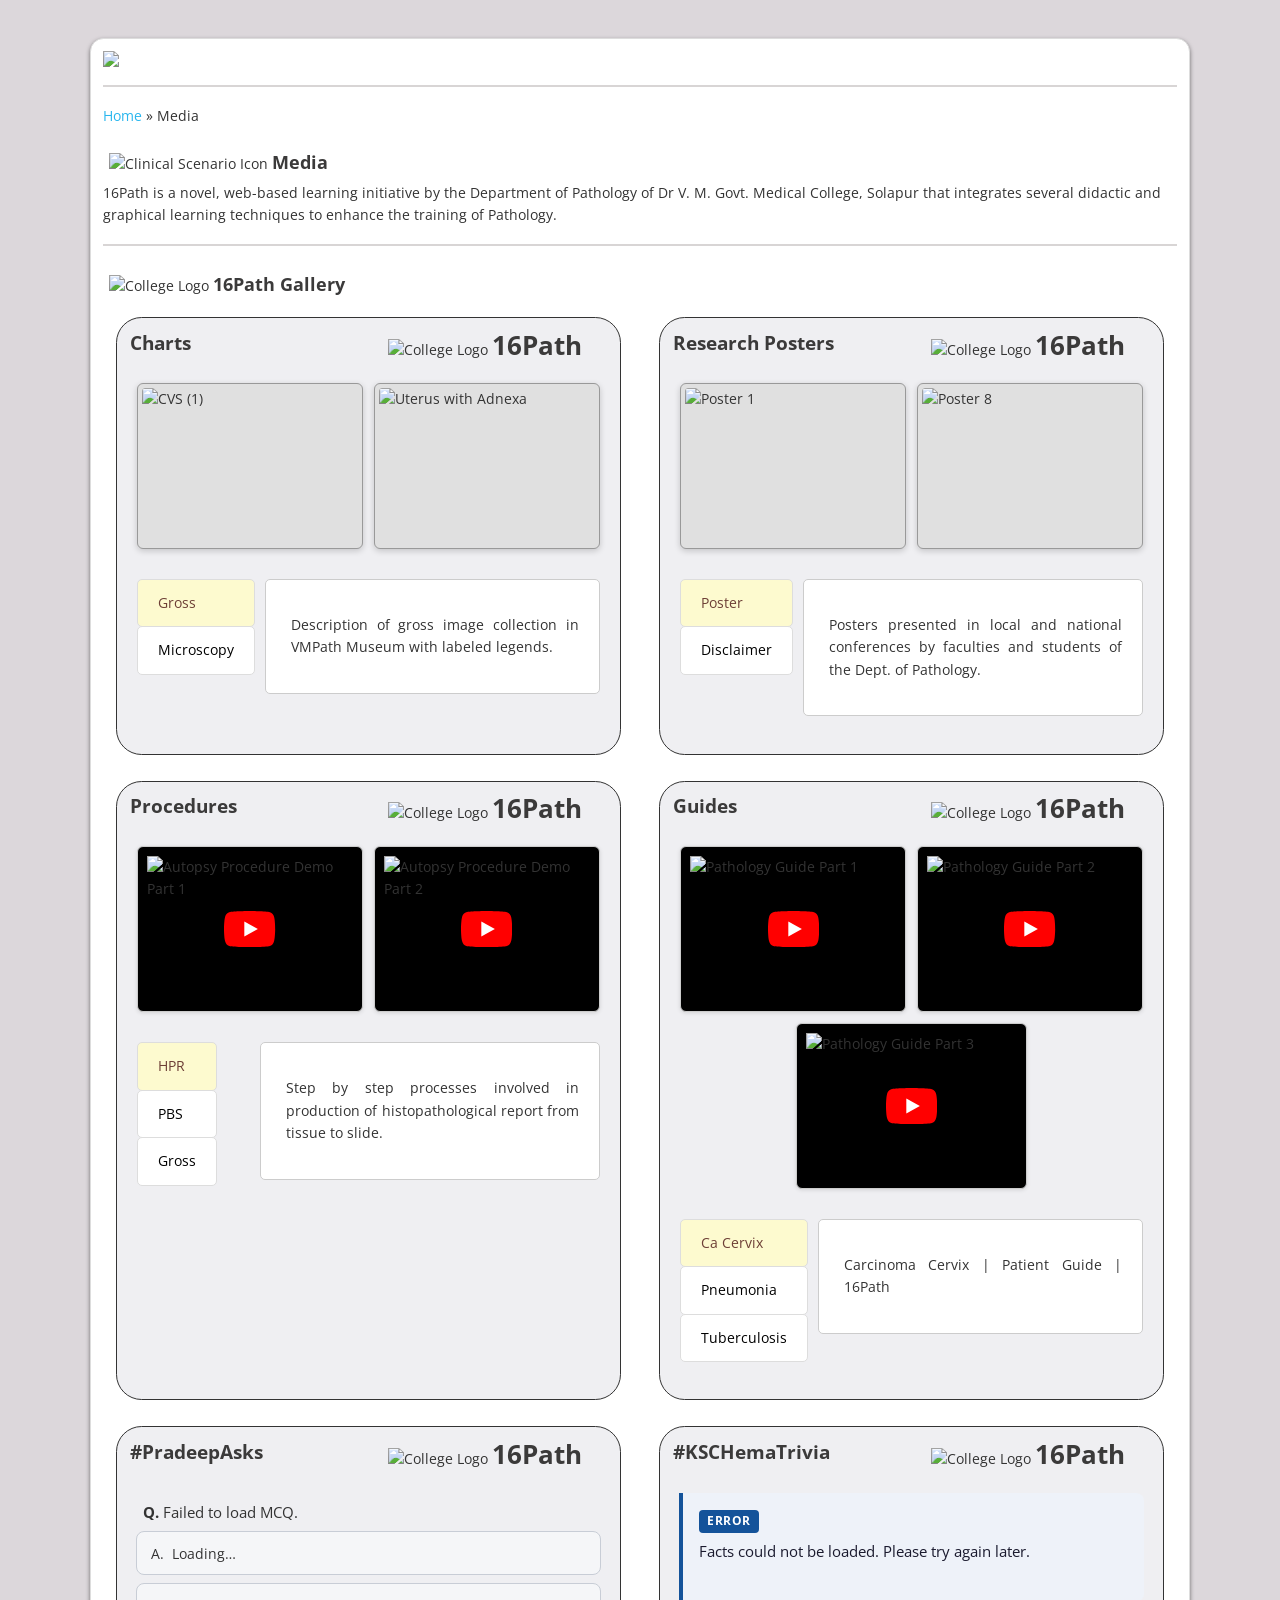
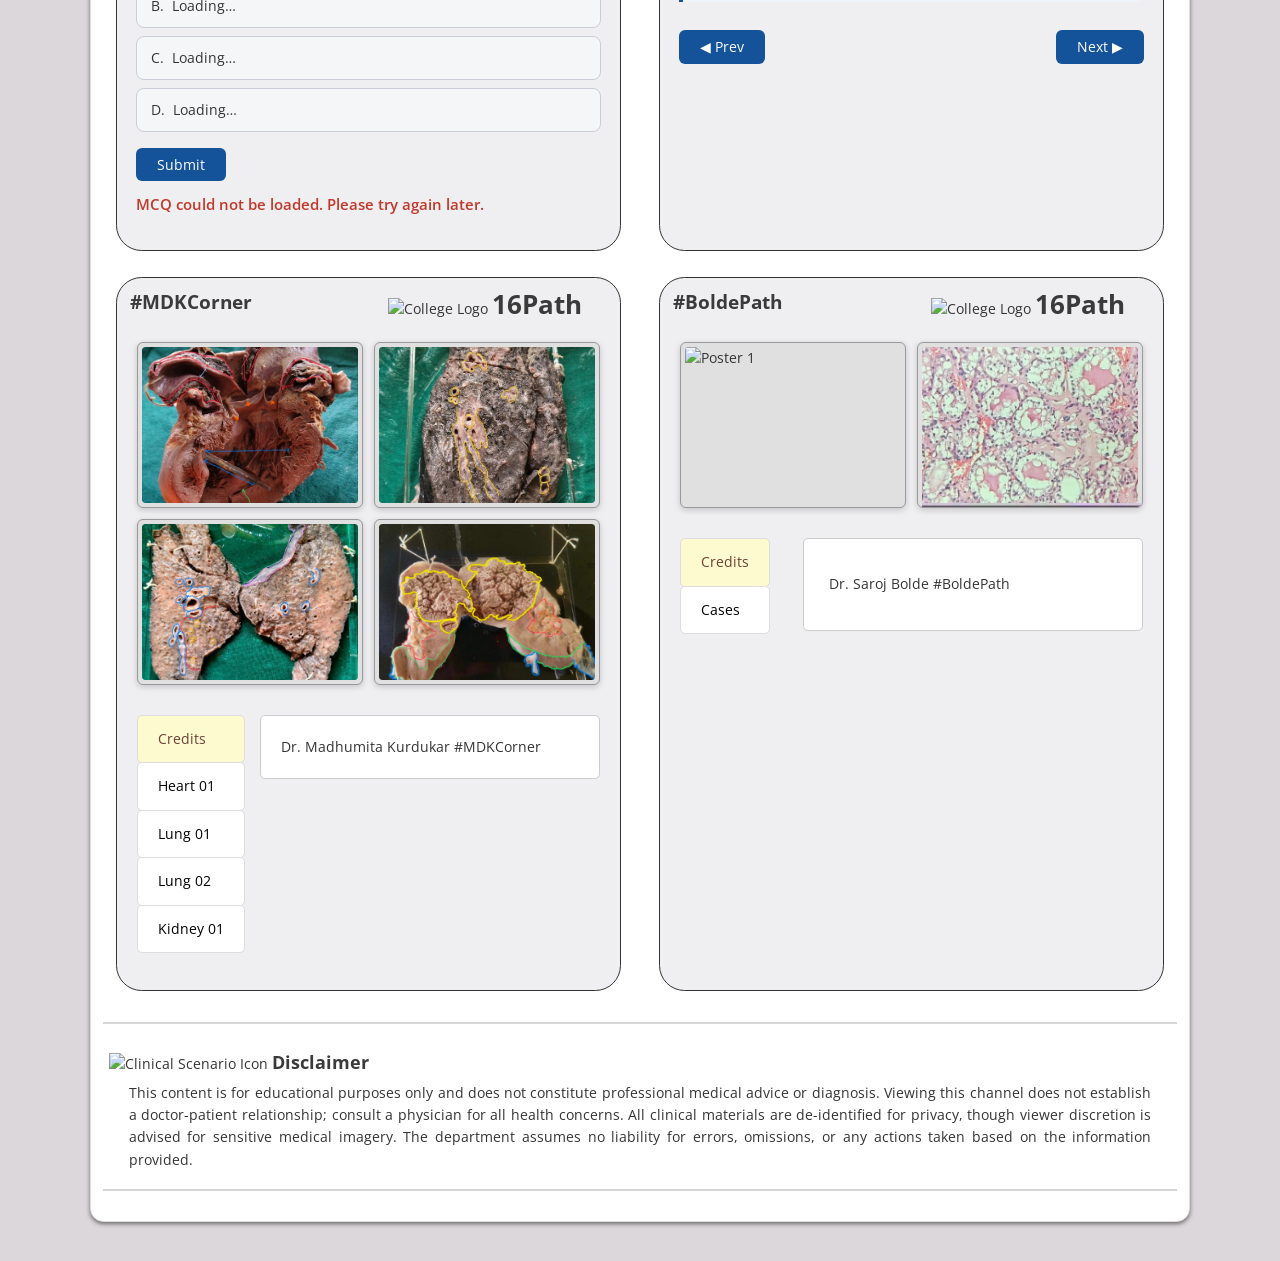
==== commit 940c914c: "Chnages Updated" ====
--- a/media.html
+++ b/media.html
@@ -520,7 +520,457 @@
           </div>
         </div>
 
-        <!-- card 5 -->
+                <!--card 5-->
+                <div class="box-container" data-section="2">
+                  <div class="titles">
+                    <h2>#PradeepAsks</h2>
+        
+                    <div class="label">
+                      <img src="./images-temp/VM Logo - Copy.jpg" alt="College Logo" class="heading-icon">
+                      <h2>16Path</h2>
+                    </div>
+                  </div>
+        
+                  <!-- MCQ Section -->
+                  <style>
+                    .ps-mcq-wrap {
+                      padding: 1rem 1.2rem 1rem;
+                    }
+        
+                    .q {
+                      font-weight: 600;
+                    }
+        
+                    .ps-mcq-q {
+                      margin-bottom: 1rem;
+                      line-height: 1.6;
+                      font-size: 0.95rem;
+                      text-align: justify;
+                      margin: 7px;
+                    }
+        
+                    .ps-options {
+                      display: flex;
+                      flex-direction: column;
+                      gap: 0.5rem;
+                    }
+        
+                    .mcq-option {
+                      position: relative;
+                      overflow: hidden;
+                      border: 1.5px solid #c8cdd6;
+                      border-radius: 8px;
+                      padding: 0.6rem 0.9rem;
+                      cursor: pointer;
+                      background: #f5f6f8;
+                      font-size: 0.9rem;
+                      color: #333;
+                      transition: border-color 0.2s, background 0.2s;
+                      user-select: none;
+                    }
+        
+                    .mcq-option:hover {
+                      border-color: #14539A;
+                      background: #eef2f9;
+                    }
+        
+                    .fill-bar {
+                      position: absolute;
+                      inset: 0;
+                      width: 0%;
+                      background: rgba(20, 83, 154, 0.12);
+                      transition: width 0.3s ease;
+                      border-radius: 8px;
+                      pointer-events: none;
+                    }
+        
+                    .mcq-option .opt-label {
+                      position: relative;
+                      z-index: 1;
+                    }
+        
+                    /* Selected state */
+                    .mcq-option.selected {
+                      border-color: #14539A;
+                      background: #e8eef8;
+                    }
+        
+                    .mcq-option.selected .fill-bar {
+                      width: 100%;
+                    }
+        
+                    /* After submit — correct */
+                    .mcq-option.correct {
+                      border-color: #1a7a1a !important;
+                      background: #e6f4e6 !important;
+                      color: #155015;
+                    }
+        
+                    .mcq-option.correct .fill-bar {
+                      width: 100%;
+                      background: rgba(26, 122, 26, 0.15) !important;
+                    }
+        
+                    /* After submit — wrong */
+                    .mcq-option.wrong {
+                      border-color: #c0392b !important;
+                      background: #fdecea !important;
+                      color: #922b21;
+                    }
+        
+                    .mcq-option.wrong .fill-bar {
+                      width: 100%;
+                      background: rgba(192, 57, 43, 0.12) !important;
+                    }
+        
+                    .ps-submit-btn {
+                      margin-top: 1rem;
+                      padding: 0.45rem 1.3rem;
+                      background: #14539A;
+                      color: #fff;
+                      border: none;
+                      border-radius: 6px;
+                      cursor: pointer;
+                      font-size: 0.9rem;
+                      font-family: inherit;
+                      transition: background 0.2s;
+                    }
+        
+                    .ps-submit-btn:hover {
+                      background: #0e3d74;
+                    }
+        
+                    .ps-submit-btn:disabled {
+                      background: #888;
+                      cursor: default;
+                    }
+        
+                    .ps-result {
+                      margin-top: 0.7rem;
+                      font-weight: 600;
+                      font-size: 0.92rem;
+                      min-height: 1.3rem;
+                    }
+                  </style>
+        
+                  <div class="ps-mcq-wrap">
+                    <p class="ps-mcq-q"><strong>Q.</strong> <span id="psQuestionText">Loading question…</span></p>
+        
+        
+                    <div class="ps-options" id="psOptions">
+                      <div class="mcq-option" data-value="A" onclick="psSelect(this)">
+                        <div class="fill-bar"></div>
+                        <span class="opt-label" id="psOptA">A.&nbsp; Loading…</span>
+                      </div>
+                      <div class="mcq-option" data-value="B" onclick="psSelect(this)">
+                        <div class="fill-bar"></div>
+                        <span class="opt-label" id="psOptB">B.&nbsp; Loading…</span>
+                      </div>
+                      <div class="mcq-option" data-value="C" onclick="psSelect(this)">
+                        <div class="fill-bar"></div>
+                        <span class="opt-label" id="psOptC">C.&nbsp; Loading…</span>
+                      </div>
+                      <div class="mcq-option" data-value="D" onclick="psSelect(this)">
+                        <div class="fill-bar"></div>
+                        <span class="opt-label" id="psOptD">D.&nbsp; Loading…</span>
+                      </div>
+                    </div>
+        
+                    <button class="ps-submit-btn" id="psSubmitBtn" onclick="psSubmit()">Submit</button>
+                    <div class="ps-result" id="psResult"></div>
+                  </div>
+        
+                  <script>
+                    // ─── Dynamic MCQ (Google Sheets → Apps Script JSON → UI) ───────────────
+                    var _psSelected = null;
+                    var _psSubmitted = false;
+                    var _psCorrectAnswer = null; // set from API
+        
+                    // TODO: Replace with your deployed Google Apps Script Web App URL
+                    // var PS_MCQ_API_URL = 'REPLACE_WITH_APPS_SCRIPT_WEBAPP_URL';
+                    var PS_MCQ_API_URL = 'https://script.google.com/macros/s/AKfycbwe49XactkZL7xy_dDbwB0fCrhdKIeXKVxUxcHfOTLUbFy6k-ODgLP7ZROo8ddCKqL1/exec';
+        
+                    function psSelect(el) {
+                      if (_psSubmitted) return;
+                      document.querySelectorAll('#psOptions .mcq-option').forEach(function (o) {
+                        o.classList.remove('selected');
+                      });
+                      el.classList.add('selected');
+                      _psSelected = el.dataset.value;
+        
+                      var resultEl = document.getElementById('psResult');
+                      if (resultEl) resultEl.textContent = '';
+                    }
+        
+                    function psSubmit() {
+                      if (_psSubmitted) return;
+                      var resultEl = document.getElementById('psResult');
+        
+                      if (!_psSelected) {
+                        resultEl.style.color = '#888';
+                        resultEl.textContent = 'Please select an option first.';
+                        return;
+                      }
+        
+                      if (!_psCorrectAnswer) {
+                        resultEl.style.color = '#c0392b';
+                        resultEl.textContent = 'Correct answer not loaded yet. Please wait.';
+                        return;
+                      }
+        
+                      _psSubmitted = true;
+                      document.getElementById('psSubmitBtn').disabled = true;
+        
+                      var opts = document.querySelectorAll('#psOptions .mcq-option');
+                      opts.forEach(function (o) {
+                        o.classList.remove('selected');
+                        o.style.cursor = 'default';
+        
+                        if (o.dataset.value === _psCorrectAnswer) {
+                          o.classList.add('correct');
+                        } else if (o.dataset.value === _psSelected) {
+                          o.classList.add('wrong');
+                        }
+                      });
+        
+                      if (_psSelected === _psCorrectAnswer) {
+                        resultEl.style.color = '#1a7a1a';
+                        resultEl.textContent = 'Correct ✅';
+                      } else {
+                        resultEl.style.color = '#c0392b';
+                        resultEl.textContent = 'Incorrect ❌';
+                      }
+                    }
+        
+                    async function loadLatestPsMcq() {
+                      var qEl = document.getElementById('psQuestionText');
+                      var resultEl = document.getElementById('psResult');
+                      var submitBtn = document.getElementById('psSubmitBtn');
+        
+                      if (!PS_MCQ_API_URL || PS_MCQ_API_URL === 'https://script.google.com/macros/s/AKfycbwE3WbPDTJCOwlrAQkSBpDqFN1rM205g_irF75E55LuZgtLK0x90Xck0otwxDS_2znt/exec') {
+                        if (qEl) qEl.textContent = 'MCQ API URL not configured.';
+                        if (resultEl) {
+                          resultEl.style.color = '#c0392b';
+                          resultEl.textContent = 'Setup required: set PS_MCQ_API_URL in media.html.';
+                        }
+                        return;
+                      }
+        
+                      if (qEl) qEl.textContent = 'Loading question…';
+                      if (resultEl) {
+                        resultEl.style.color = '#888';
+                        resultEl.textContent = '';
+                      }
+                      if (submitBtn) submitBtn.disabled = true;
+        
+                      try {
+                        var resp = await fetch(PS_MCQ_API_URL, { cache: 'no-store' });
+                        if (!resp.ok) throw new Error('HTTP ' + resp.status);
+        
+                        var data = await resp.json();
+                        var options = data && data.options ? data.options : null;
+        
+                        _psCorrectAnswer = data && data.correctAnswer ? String(data.correctAnswer).trim().toUpperCase() : null;
+        
+                        if (!data || !data.question || !options || !_psCorrectAnswer) {
+                          throw new Error('Invalid JSON payload from API');
+                        }
+        
+                        if (qEl) qEl.textContent = data.question;
+        
+                        if (document.getElementById('psOptA') && options.A !== undefined) {
+                          document.getElementById('psOptA').textContent = 'A.\u00A0' + options.A;
+                        }
+                        if (document.getElementById('psOptB') && options.B !== undefined) {
+                          document.getElementById('psOptB').textContent = 'B.\u00A0' + options.B;
+                        }
+                        if (document.getElementById('psOptC') && options.C !== undefined) {
+                          document.getElementById('psOptC').textContent = 'C.\u00A0' + options.C;
+                        }
+                        if (document.getElementById('psOptD') && options.D !== undefined) {
+                          document.getElementById('psOptD').textContent = 'D.\u00A0' + options.D;
+                        }
+        
+                        // reset grading state for new question
+                        _psSelected = null;
+                        _psSubmitted = false;
+        
+                        if (submitBtn) submitBtn.disabled = false;
+                      } catch (e) {
+                        if (qEl) qEl.textContent = 'Failed to load MCQ.';
+                        if (resultEl) {
+                          resultEl.style.color = '#c0392b';
+                          resultEl.textContent = 'MCQ could not be loaded. Please try again later.';
+                        }
+                        if (submitBtn) submitBtn.disabled = false;
+                      }
+                    }
+        
+                    loadLatestPsMcq();
+                  </script>
+                </div>
+                <!--card 6-->
+                <div class="box-container" data-section="2">
+                  <div class="titles">
+                    <h2>#KSCHemaTrivia</h2>
+                    <div class="label">
+                      <img src="./images-temp/VM Logo - Copy.jpg" alt="College Logo" class="heading-icon">
+                      <h2>16Path</h2>
+                    </div>
+                  </div>
+        
+                  <style>
+                    .pf-wrap {
+                      padding: 1rem 1.2rem;
+                    }
+        
+                    .pf-card {
+                      background: #eef2f9;
+                      border-left: 4px solid #14539A;
+                      border-radius: 0 8px 8px 0;
+                      padding: 0.9rem 1rem;
+                      font-size: 0.95rem;
+                      line-height: 1.6;
+                      color: #1a1a2e;
+                      min-height: 80px;
+                    }
+        
+                    .pf-tag {
+                      display: inline-block;
+                      font-size: 0.72rem;
+                      font-weight: 700;
+                      letter-spacing: 0.05em;
+                      text-transform: uppercase;
+                      background: #14539A;
+                      color: #fff;
+                      padding: 2px 8px;
+                      border-radius: 4px;
+                      margin-bottom: 0.4rem;
+                    }
+        
+                    .pf-text {
+                      display: block;
+                    }
+        
+                    .pf-nav {
+                      display: flex;
+                      align-items: center;
+                      justify-content: space-between;
+                      margin-top: 0.8rem;
+                      gap: 0.5rem;
+                    }
+        
+                    .pf-nav-btn {
+                      padding: 0.4rem 1.1rem;
+                      background: transparent;
+                      color: #14539A;
+                      border: 1.5px solid #14539A;
+                      border-radius: 6px;
+                      cursor: pointer;
+                      font-size: 0.88rem;
+                      font-family: inherit;
+                      font-weight: 600;
+                      transition: background 0.2s, color 0.2s;
+                    }
+        
+                    .pf-nav-btn:hover {
+                      background: #14539A;
+                      color: #fff;
+                    }
+        
+                    .pf-nav-btn:disabled {
+                      border-color: #c8cdd6;
+                      color: #c8cdd6;
+                      cursor: default;
+                      background: transparent;
+                    }
+        
+                    .pf-counter {
+                      font-size: 0.82rem;
+                      color: #888;
+                      text-align: center;
+                      flex: 1;
+                    }
+                  </style>
+        
+                  <div class="pf-wrap">
+                    <div class="pf-card">
+                      <span class="pf-tag" id="pfTag">Loading…</span>
+                      <span class="pf-text" id="pfText"></span>
+                    </div>
+                    <div class="pf-nav">
+                      <button class="ps-submit-btn" id="pfPrevBtn" onclick="pfPrev()">◀ Prev</button>
+                      <span class="pf-counter" id="pfCounter"></span>
+                      <button class="ps-submit-btn" id="pfNextBtn" onclick="pfNext()">Next ▶</button>
+                    </div>
+                  </div>
+        
+                  <script>
+                    var _pfFacts = [];
+                    var _pfIndex = 0;
+        
+                    var PF_API_URL = 'https://script.google.com/macros/s/AKfycbwE3WbPDTJCOwlrAQkSBpDqFN1rM205g_irF75E55LuZgtLK0x90Xck0otwxDS_2znt/exec';
+        
+                    function pfShow(i) {
+                      var fact = _pfFacts[i];
+                      document.getElementById('pfTag').textContent = fact.tag;
+                      document.getElementById('pfText').textContent = fact.text;
+                      document.getElementById('pfCounter').textContent = (i + 1) + ' / ' + _pfFacts.length;
+                      document.getElementById('pfPrevBtn').disabled = (i === 0);
+                      document.getElementById('pfNextBtn').disabled = (i === _pfFacts.length - 1);
+                    }
+        
+                    function pfNext() {
+                      if (_pfIndex < _pfFacts.length - 1) {
+                        _pfIndex++;
+                        pfShow(_pfIndex);
+                      }
+                    }
+        
+                    function pfPrev() {
+                      if (_pfIndex > 0) {
+                        _pfIndex--;
+                        pfShow(_pfIndex);
+                      }
+                    }
+        
+                    async function loadAllFacts() {
+                      var tagEl = document.getElementById('pfTag');
+                      var textEl = document.getElementById('pfText');
+        
+                      try {
+                        var resp = await fetch(PF_API_URL, { cache: 'no-store' });
+                        if (!resp.ok) throw new Error('HTTP ' + resp.status);
+        
+                        var data = await resp.json();
+        
+                        // API returns either a single object {tag, text} or an array [{tag, text}, ...]
+                        if (Array.isArray(data)) {
+                          _pfFacts = data;
+                        } else if (data.tag && data.text) {
+                          _pfFacts = [data];
+                        } else {
+                          throw new Error('Invalid response from API');
+                        }
+        
+                        if (_pfFacts.length === 0) throw new Error('No facts found');
+        
+                        // Start at a random fact
+                        _pfIndex = 0;
+                        pfShow(_pfIndex);
+        
+                      } catch (e) {
+                        tagEl.textContent = 'Error';
+                        textEl.textContent = 'Facts could not be loaded. Please try again later.';
+                      }
+                    }
+        
+                    loadAllFacts();
+                  </script>
+        
+                </div>
+
+        <!-- card 7 -->
         <div class="box-container" data-section="2">
           <div class="titles">
             <h2>#MDKCorner</h2>
@@ -571,17 +1021,22 @@
             <div class="content-wrapper">
               <div class="tabs">
                 <div class="list-group" id="list-tab">
-                  <a class="list-group-item active" id="SampleSpecimen-2-1-list" href="#Specimen-2">Heart 01</a>
+                  <a class="list-group-item active" id="SampleSpecimen-2-2-list" href="#Credits-5">Credits</a>
+                  <a class="list-group-item" id="SampleSpecimen-2-1-list" href="#Specimen-2">Heart 01</a>
                   <a class="list-group-item" id="SampleSpecimen-2-2-list" href="#Credits-2">Lung 01</a>
                   <a class="list-group-item" id="SampleSpecimen-2-2-list" href="#Credits-3">Lung 02</a>
                   <a class="list-group-item" id="SampleSpecimen-2-2-list" href="#Credits-4">Kidney 01</a>
-                  <a class="list-group-item" id="SampleSpecimen-2-2-list" href="#Credits-5">Credits</a>
                 </div>
               </div>
 
               <div class="tab-content-wrapper">
                 <div class="tab-content" id="nav-tabContent">
-                  <div class="tab-pane active" id="Specimen-2">
+
+                  <div class="tab-pane active" id="Credits-5">
+                    Dr. Madhumita Kurdukar #MDKCorner
+                  </div>
+                  
+                  <div class="tab-pane" id="Specimen-2">
 
                     <p><b>What is this specimen:</b> This is a formalin fixed partial specimen of the heart with the
                       entire
@@ -613,7 +1068,7 @@
                     </p>
                   </div>
 
-                  <div class="tab-pane active" id="Credits-2">
+                  <div class="tab-pane" id="Credits-2">
                     <p><b>What is this specimen:</b> This is a formalin fixed specimen of the partial left lung.</p>
 
                     <p><b>What can we see:</b> The left lung is identified from cardiac impression and hilar structures
@@ -644,7 +1099,7 @@
                   </div>
 
 
-                  <div class="tab-pane active" id="Credits-3">
+                  <div class="tab-pane" id="Credits-3">
                     <p><b>What is this specimen:</b> These are formalin fixed slices of the lung obtained.</p>
 
                     <p><b>What can we see:</b> These are two non-contiguous slices of possibly the same (ipsilateral)
@@ -666,7 +1121,7 @@
                     <p><b>What is your spot diagnosis:</b> Miliary Tuberculosis</p>
                   </div>
 
-                  <div class="tab-pane active" id="Credits-4">
+                  <div class="tab-pane" id="Credits-4">
                     <p><b>What is this specimen:</b> This is a formalin fixed specimen of the entire kidney.</p>
 
                     <p><b>What can we see:</b> In this specimen the side of the kidney cannot be ascertained due to
@@ -696,17 +1151,13 @@
 
                     <p><b>What is your spot diagnosis:</b> Papillary Renal Cell Carcinoma</p>
                   </div>
-
-                  <div class="tab-pane active" id="Credits-5">
-                    Dr. Madhumita Kurdukar #MDKCorner
-                  </div>
                 </div>
               </div>
             </div>
           </div>
         </div>
 
-        <!--card 6-->
+        <!--card 8-->
         <div class="box-container" data-section="2">
           <div class="titles">
             <h2>#BoldePath</h2>
@@ -752,23 +1203,13 @@
               <div class="zoom">
                 <img src="./Card 5/Thyroid slide- 2.jpg" alt="Poster 8"
                   data-caption="Metastatic deposition of Follicular thyroid carcinoma in bone: This is a bone with deposition of follicular thyroid carcinoma showing small follicles lined by cuboidal cells with hyperchromatic nuclei and scanty cytoplasm."
-                  onclick="openModalAuto(this)">
-              </div>
-            </div>
-
-            <!-- Palette 3 -->
-            <div class="zoom-group" data-group="zoomables-posters-p10">
-              <div class="zoom">
-                <img src="./Card 5/Thyroid slide- 3.jpg" alt="Poster 8"
+                  onclick="openModalAuto(this)"></div>
+
+                  <div class="zoom"><img src="./Card 5/Thyroid slide- 3.jpg" alt="Poster 8"
                   data-caption="Follicular Thyroid Carcinoma: The tumor is composed of small follicles that are lined by cuboidal cells with hyperchromatic nuclei and scanty cytoplasm. Necrosis, capsular and vascular invasion is evident."
-                  onclick="openModalAuto(this)">
-              </div>
-            </div>
-
-            <!-- Palette 4 -->
-            <div class="zoom-group" data-group="zoomables-posters-p11">
-              <div class="zoom">
-                <img src="./Card 5/Thyroid slide- 4.jpg" alt="Poster 8"
+                  onclick="openModalAuto(this)"></div>
+
+                <div><img src="./Card 5/Thyroid slide- 4.jpg" alt="Poster 8"
                   data-caption="Oncocytic carcinoma of thyroid: Tumor composed of  large, round to oval cells with abundant granular eosinophilic cytoplasm with nuclear atypia, and vascular invasion."
                   onclick="openModalAuto(this)">
               </div>
@@ -779,477 +1220,26 @@
             <div class="content-wrapper">
               <div class="tabs">
                 <div class="list-group" id="list-tab">
-                  <a class="list-group-item active" id="SampleSpecimen-2-1-list" href="#Specimen-2">Cases</a>
-                  <a class="list-group-item" id="SampleSpecimen-2-2-list" href="#Credits-2">Credits</a>
+                  <a class="list-group-item active" id="SampleSpecimen-2-2-list" href="#Credits-2">Credits</a>
+                  <a class="list-group-item" id="SampleSpecimen-2-1-list" href="#Specimen-2">Cases</a>
                 </div>
               </div>
 
               <div class="tab-content-wrapper">
                 <div class="tab-content" id="nav-tabContent">
-                  <div class="tab-pane active" id="Specimen-2">
-                    Rare and/or interesting cases observed by the VMPath team will be posted here from time time.
-                  </div>
-
-                  <div class="tab-pane" id="Credits-2">
+                  <div class="tab-pane active" id="Credits-2">
                     <ul>
                       <p style="margin-left: -15px !important;">
                         Dr. Saroj Bolde #BoldePath</p>
                     </ul>
                   </div>
+                  <div class="tab-pane" id="Specimen-2">
+                    Rare and/or interesting cases observed by the VMPath team will be posted here from time time.
+                  </div>
                 </div>
               </div>
             </div>
           </div>
-        </div>
-
-        <!--card 7-->
-        <div class="box-container" data-section="2">
-          <div class="titles">
-            <h2>#PradeepAsks</h2>
-
-            <div class="label">
-              <img src="./images-temp/VM Logo - Copy.jpg" alt="College Logo" class="heading-icon">
-              <h2>16Path</h2>
-            </div>
-          </div>
-
-          <!-- MCQ Section -->
-          <style>
-            .ps-mcq-wrap {
-              padding: 1rem 1.2rem 1rem;
-            }
-
-            .q {
-              font-weight: 600;
-            }
-
-            .ps-mcq-q {
-              margin-bottom: 1rem;
-              line-height: 1.6;
-              font-size: 0.95rem;
-              text-align: justify;
-              margin: 7px;
-            }
-
-            .ps-options {
-              display: flex;
-              flex-direction: column;
-              gap: 0.5rem;
-            }
-
-            .mcq-option {
-              position: relative;
-              overflow: hidden;
-              border: 1.5px solid #c8cdd6;
-              border-radius: 8px;
-              padding: 0.6rem 0.9rem;
-              cursor: pointer;
-              background: #f5f6f8;
-              font-size: 0.9rem;
-              color: #333;
-              transition: border-color 0.2s, background 0.2s;
-              user-select: none;
-            }
-
-            .mcq-option:hover {
-              border-color: #14539A;
-              background: #eef2f9;
-            }
-
-            .fill-bar {
-              position: absolute;
-              inset: 0;
-              width: 0%;
-              background: rgba(20, 83, 154, 0.12);
-              transition: width 0.3s ease;
-              border-radius: 8px;
-              pointer-events: none;
-            }
-
-            .mcq-option .opt-label {
-              position: relative;
-              z-index: 1;
-            }
-
-            /* Selected state */
-            .mcq-option.selected {
-              border-color: #14539A;
-              background: #e8eef8;
-            }
-
-            .mcq-option.selected .fill-bar {
-              width: 100%;
-            }
-
-            /* After submit — correct */
-            .mcq-option.correct {
-              border-color: #1a7a1a !important;
-              background: #e6f4e6 !important;
-              color: #155015;
-            }
-
-            .mcq-option.correct .fill-bar {
-              width: 100%;
-              background: rgba(26, 122, 26, 0.15) !important;
-            }
-
-            /* After submit — wrong */
-            .mcq-option.wrong {
-              border-color: #c0392b !important;
-              background: #fdecea !important;
-              color: #922b21;
-            }
-
-            .mcq-option.wrong .fill-bar {
-              width: 100%;
-              background: rgba(192, 57, 43, 0.12) !important;
-            }
-
-            .ps-submit-btn {
-              margin-top: 1rem;
-              padding: 0.45rem 1.3rem;
-              background: #14539A;
-              color: #fff;
-              border: none;
-              border-radius: 6px;
-              cursor: pointer;
-              font-size: 0.9rem;
-              font-family: inherit;
-              transition: background 0.2s;
-            }
-
-            .ps-submit-btn:hover {
-              background: #0e3d74;
-            }
-
-            .ps-submit-btn:disabled {
-              background: #888;
-              cursor: default;
-            }
-
-            .ps-result {
-              margin-top: 0.7rem;
-              font-weight: 600;
-              font-size: 0.92rem;
-              min-height: 1.3rem;
-            }
-          </style>
-
-          <div class="ps-mcq-wrap">
-            <p class="ps-mcq-q"><strong>Q.</strong> <span id="psQuestionText">Loading question…</span></p>
-
-
-            <div class="ps-options" id="psOptions">
-              <div class="mcq-option" data-value="A" onclick="psSelect(this)">
-                <div class="fill-bar"></div>
-                <span class="opt-label" id="psOptA">A.&nbsp; Loading…</span>
-              </div>
-              <div class="mcq-option" data-value="B" onclick="psSelect(this)">
-                <div class="fill-bar"></div>
-                <span class="opt-label" id="psOptB">B.&nbsp; Loading…</span>
-              </div>
-              <div class="mcq-option" data-value="C" onclick="psSelect(this)">
-                <div class="fill-bar"></div>
-                <span class="opt-label" id="psOptC">C.&nbsp; Loading…</span>
-              </div>
-              <div class="mcq-option" data-value="D" onclick="psSelect(this)">
-                <div class="fill-bar"></div>
-                <span class="opt-label" id="psOptD">D.&nbsp; Loading…</span>
-              </div>
-            </div>
-
-            <button class="ps-submit-btn" id="psSubmitBtn" onclick="psSubmit()">Submit</button>
-            <div class="ps-result" id="psResult"></div>
-          </div>
-
-          <script>
-            // ─── Dynamic MCQ (Google Sheets → Apps Script JSON → UI) ───────────────
-            var _psSelected = null;
-            var _psSubmitted = false;
-            var _psCorrectAnswer = null; // set from API
-
-            // TODO: Replace with your deployed Google Apps Script Web App URL
-            // var PS_MCQ_API_URL = 'REPLACE_WITH_APPS_SCRIPT_WEBAPP_URL';
-            var PS_MCQ_API_URL = 'https://script.google.com/macros/s/AKfycbwe49XactkZL7xy_dDbwB0fCrhdKIeXKVxUxcHfOTLUbFy6k-ODgLP7ZROo8ddCKqL1/exec';
-
-            function psSelect(el) {
-              if (_psSubmitted) return;
-              document.querySelectorAll('#psOptions .mcq-option').forEach(function (o) {
-                o.classList.remove('selected');
-              });
-              el.classList.add('selected');
-              _psSelected = el.dataset.value;
-
-              var resultEl = document.getElementById('psResult');
-              if (resultEl) resultEl.textContent = '';
-            }
-
-            function psSubmit() {
-              if (_psSubmitted) return;
-              var resultEl = document.getElementById('psResult');
-
-              if (!_psSelected) {
-                resultEl.style.color = '#888';
-                resultEl.textContent = 'Please select an option first.';
-                return;
-              }
-
-              if (!_psCorrectAnswer) {
-                resultEl.style.color = '#c0392b';
-                resultEl.textContent = 'Correct answer not loaded yet. Please wait.';
-                return;
-              }
-
-              _psSubmitted = true;
-              document.getElementById('psSubmitBtn').disabled = true;
-
-              var opts = document.querySelectorAll('#psOptions .mcq-option');
-              opts.forEach(function (o) {
-                o.classList.remove('selected');
-                o.style.cursor = 'default';
-
-                if (o.dataset.value === _psCorrectAnswer) {
-                  o.classList.add('correct');
-                } else if (o.dataset.value === _psSelected) {
-                  o.classList.add('wrong');
-                }
-              });
-
-              if (_psSelected === _psCorrectAnswer) {
-                resultEl.style.color = '#1a7a1a';
-                resultEl.textContent = 'Correct ✅';
-              } else {
-                resultEl.style.color = '#c0392b';
-                resultEl.textContent = 'Incorrect ❌';
-              }
-            }
-
-            async function loadLatestPsMcq() {
-              var qEl = document.getElementById('psQuestionText');
-              var resultEl = document.getElementById('psResult');
-              var submitBtn = document.getElementById('psSubmitBtn');
-
-              if (!PS_MCQ_API_URL || PS_MCQ_API_URL === 'https://script.google.com/macros/s/AKfycbwE3WbPDTJCOwlrAQkSBpDqFN1rM205g_irF75E55LuZgtLK0x90Xck0otwxDS_2znt/exec') {
-                if (qEl) qEl.textContent = 'MCQ API URL not configured.';
-                if (resultEl) {
-                  resultEl.style.color = '#c0392b';
-                  resultEl.textContent = 'Setup required: set PS_MCQ_API_URL in media.html.';
-                }
-                return;
-              }
-
-              if (qEl) qEl.textContent = 'Loading question…';
-              if (resultEl) {
-                resultEl.style.color = '#888';
-                resultEl.textContent = '';
-              }
-              if (submitBtn) submitBtn.disabled = true;
-
-              try {
-                var resp = await fetch(PS_MCQ_API_URL, { cache: 'no-store' });
-                if (!resp.ok) throw new Error('HTTP ' + resp.status);
-
-                var data = await resp.json();
-                var options = data && data.options ? data.options : null;
-
-                _psCorrectAnswer = data && data.correctAnswer ? String(data.correctAnswer).trim().toUpperCase() : null;
-
-                if (!data || !data.question || !options || !_psCorrectAnswer) {
-                  throw new Error('Invalid JSON payload from API');
-                }
-
-                if (qEl) qEl.textContent = data.question;
-
-                if (document.getElementById('psOptA') && options.A !== undefined) {
-                  document.getElementById('psOptA').textContent = 'A.\u00A0' + options.A;
-                }
-                if (document.getElementById('psOptB') && options.B !== undefined) {
-                  document.getElementById('psOptB').textContent = 'B.\u00A0' + options.B;
-                }
-                if (document.getElementById('psOptC') && options.C !== undefined) {
-                  document.getElementById('psOptC').textContent = 'C.\u00A0' + options.C;
-                }
-                if (document.getElementById('psOptD') && options.D !== undefined) {
-                  document.getElementById('psOptD').textContent = 'D.\u00A0' + options.D;
-                }
-
-                // reset grading state for new question
-                _psSelected = null;
-                _psSubmitted = false;
-
-                if (submitBtn) submitBtn.disabled = false;
-              } catch (e) {
-                if (qEl) qEl.textContent = 'Failed to load MCQ.';
-                if (resultEl) {
-                  resultEl.style.color = '#c0392b';
-                  resultEl.textContent = 'MCQ could not be loaded. Please try again later.';
-                }
-                if (submitBtn) submitBtn.disabled = false;
-              }
-            }
-
-            loadLatestPsMcq();
-          </script>
-        </div>
-        <!--card 8-->
-        <div class="box-container" data-section="2">
-          <div class="titles">
-            <h2>#KSCHemaTrivia</h2>
-            <div class="label">
-              <img src="./images-temp/VM Logo - Copy.jpg" alt="College Logo" class="heading-icon">
-              <h2>16Path</h2>
-            </div>
-          </div>
-
-          <style>
-            .pf-wrap {
-              padding: 1rem 1.2rem;
-            }
-
-            .pf-card {
-              background: #eef2f9;
-              border-left: 4px solid #14539A;
-              border-radius: 0 8px 8px 0;
-              padding: 0.9rem 1rem;
-              font-size: 0.95rem;
-              line-height: 1.6;
-              color: #1a1a2e;
-              min-height: 80px;
-            }
-
-            .pf-tag {
-              display: inline-block;
-              font-size: 0.72rem;
-              font-weight: 700;
-              letter-spacing: 0.05em;
-              text-transform: uppercase;
-              background: #14539A;
-              color: #fff;
-              padding: 2px 8px;
-              border-radius: 4px;
-              margin-bottom: 0.4rem;
-            }
-
-            .pf-text {
-              display: block;
-            }
-
-            .pf-nav {
-              display: flex;
-              align-items: center;
-              justify-content: space-between;
-              margin-top: 0.8rem;
-              gap: 0.5rem;
-            }
-
-            .pf-nav-btn {
-              padding: 0.4rem 1.1rem;
-              background: transparent;
-              color: #14539A;
-              border: 1.5px solid #14539A;
-              border-radius: 6px;
-              cursor: pointer;
-              font-size: 0.88rem;
-              font-family: inherit;
-              font-weight: 600;
-              transition: background 0.2s, color 0.2s;
-            }
-
-            .pf-nav-btn:hover {
-              background: #14539A;
-              color: #fff;
-            }
-
-            .pf-nav-btn:disabled {
-              border-color: #c8cdd6;
-              color: #c8cdd6;
-              cursor: default;
-              background: transparent;
-            }
-
-            .pf-counter {
-              font-size: 0.82rem;
-              color: #888;
-              text-align: center;
-              flex: 1;
-            }
-          </style>
-
-          <div class="pf-wrap">
-            <div class="pf-card">
-              <span class="pf-tag" id="pfTag">Loading…</span>
-              <span class="pf-text" id="pfText"></span>
-            </div>
-            <div class="pf-nav">
-              <button class="ps-submit-btn" id="pfPrevBtn" onclick="pfPrev()">◀ Prev</button>
-              <span class="pf-counter" id="pfCounter"></span>
-              <button class="ps-submit-btn" id="pfNextBtn" onclick="pfNext()">Next ▶</button>
-            </div>
-          </div>
-
-          <script>
-            var _pfFacts = [];
-            var _pfIndex = 0;
-
-            var PF_API_URL = 'https://script.google.com/macros/s/AKfycbwE3WbPDTJCOwlrAQkSBpDqFN1rM205g_irF75E55LuZgtLK0x90Xck0otwxDS_2znt/exec';
-
-            function pfShow(i) {
-              var fact = _pfFacts[i];
-              document.getElementById('pfTag').textContent = fact.tag;
-              document.getElementById('pfText').textContent = fact.text;
-              document.getElementById('pfCounter').textContent = (i + 1) + ' / ' + _pfFacts.length;
-              document.getElementById('pfPrevBtn').disabled = (i === 0);
-              document.getElementById('pfNextBtn').disabled = (i === _pfFacts.length - 1);
-            }
-
-            function pfNext() {
-              if (_pfIndex < _pfFacts.length - 1) {
-                _pfIndex++;
-                pfShow(_pfIndex);
-              }
-            }
-
-            function pfPrev() {
-              if (_pfIndex > 0) {
-                _pfIndex--;
-                pfShow(_pfIndex);
-              }
-            }
-
-            async function loadAllFacts() {
-              var tagEl = document.getElementById('pfTag');
-              var textEl = document.getElementById('pfText');
-
-              try {
-                var resp = await fetch(PF_API_URL, { cache: 'no-store' });
-                if (!resp.ok) throw new Error('HTTP ' + resp.status);
-
-                var data = await resp.json();
-
-                // API returns either a single object {tag, text} or an array [{tag, text}, ...]
-                if (Array.isArray(data)) {
-                  _pfFacts = data;
-                } else if (data.tag && data.text) {
-                  _pfFacts = [data];
-                } else {
-                  throw new Error('Invalid response from API');
-                }
-
-                if (_pfFacts.length === 0) throw new Error('No facts found');
-
-                // Start at a random fact
-                _pfIndex = 0;
-                pfShow(_pfIndex);
-
-              } catch (e) {
-                tagEl.textContent = 'Error';
-                textEl.textContent = 'Facts could not be loaded. Please try again later.';
-              }
-            }
-
-            loadAllFacts();
-          </script>
-
         </div>
 
 
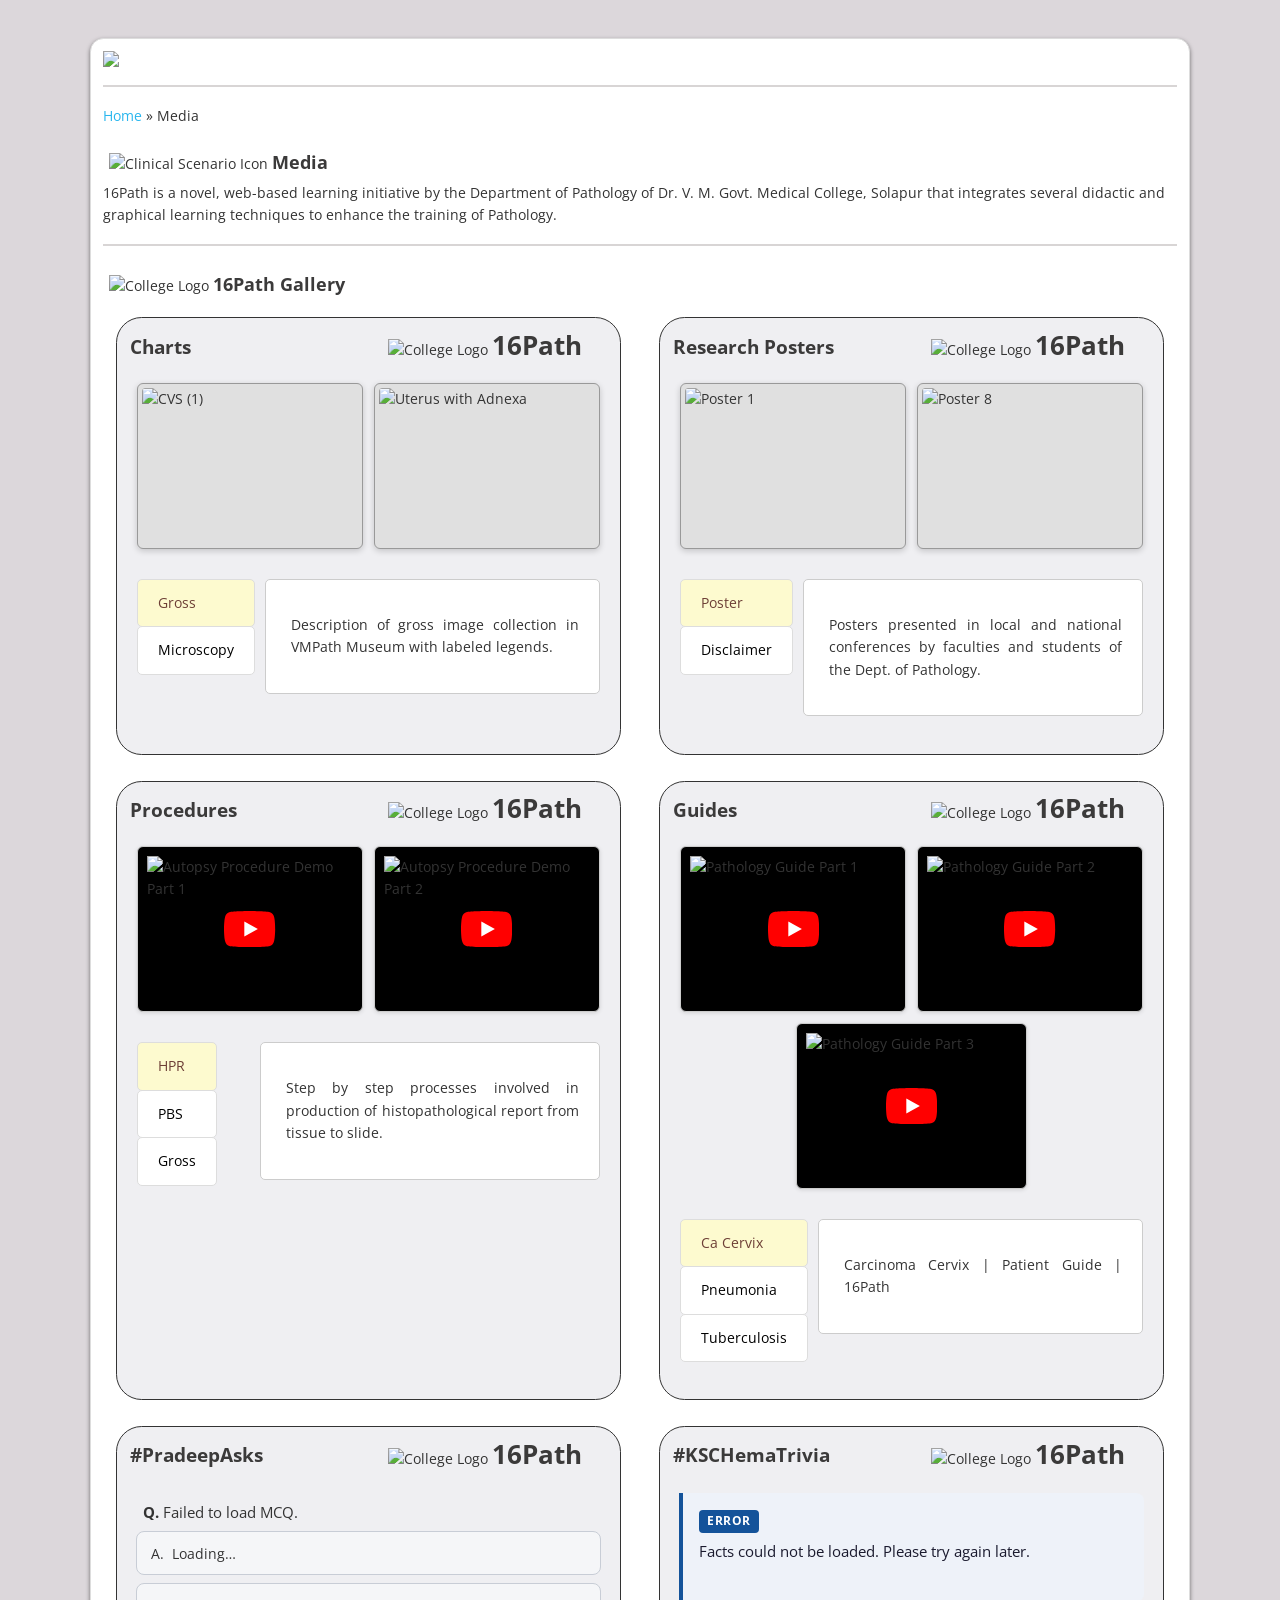
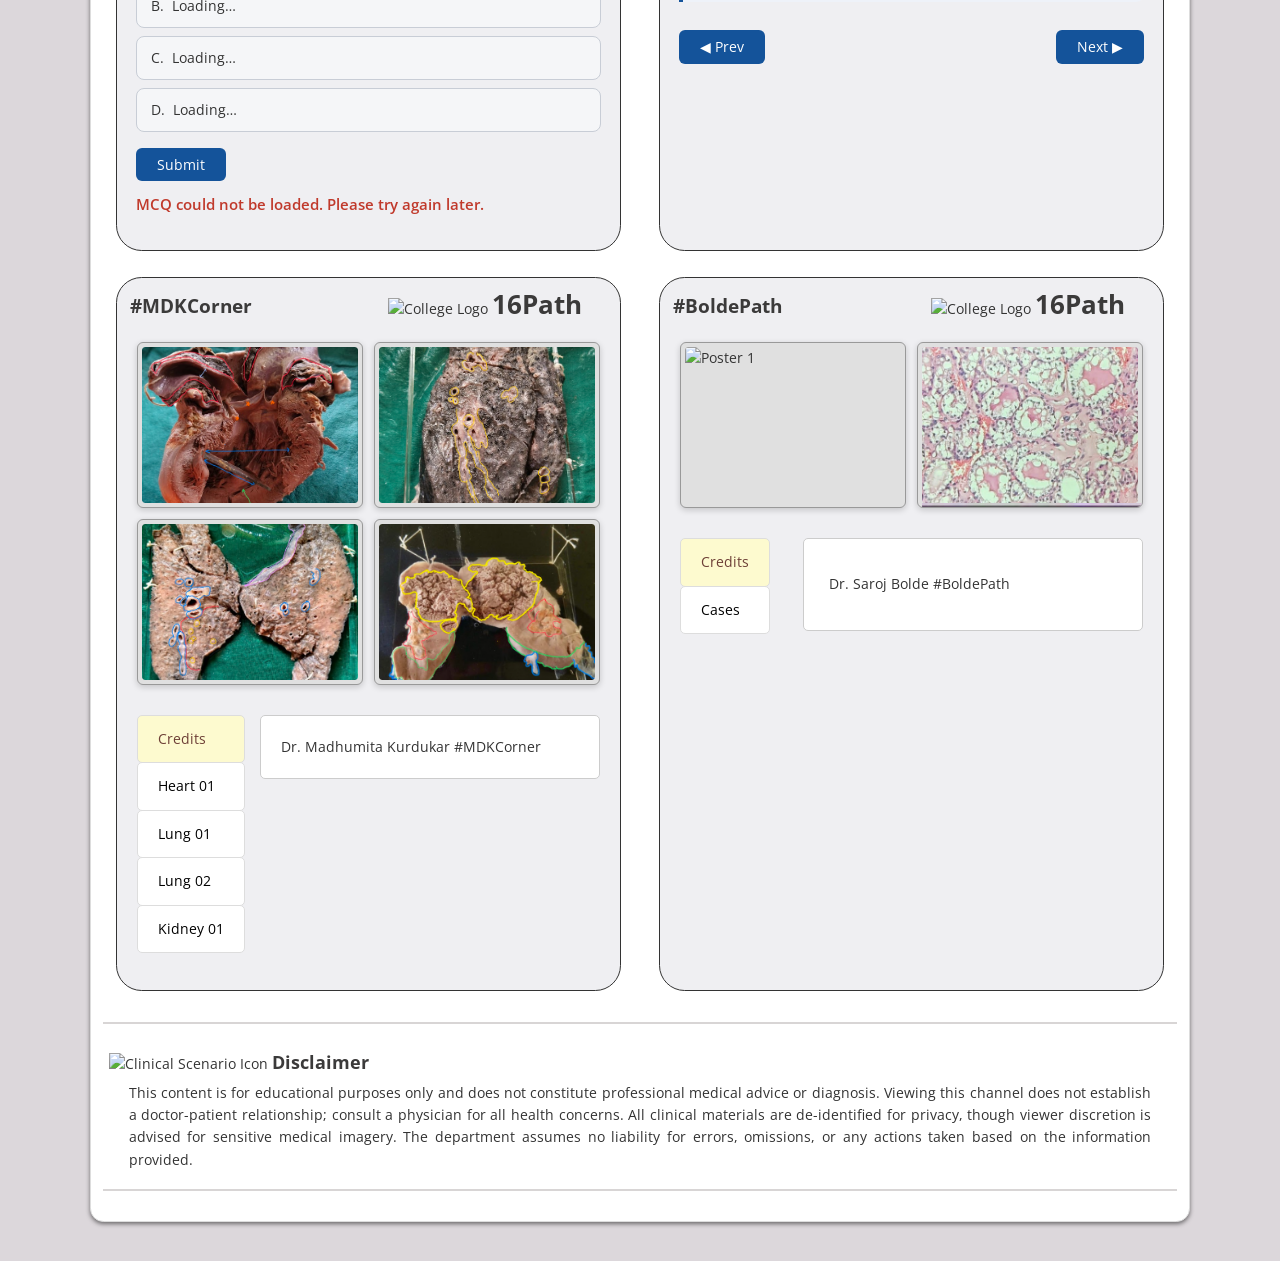
==== commit 4de7986c: "All 3 pages Introductory updated" ====
--- a/media.html
+++ b/media.html
@@ -26,7 +26,7 @@
     <section class="section">
       <img src="./images-temp/patient.png" alt="Clinical Scenario Icon" class="heading-icon">
       <h2>Media</h2>
-      <div>16Path is a novel, web-based learning initiative by the Department of Pathology of Dr V. M. Govt. Medical
+      <div>16Path is a novel, web-based learning initiative by the Department of Pathology of Dr. V. M. Govt. Medical
         College, Solapur that integrates several didactic and graphical learning techniques to enhance the training of
         Pathology.</div>
     </section>
@@ -520,455 +520,455 @@
           </div>
         </div>
 
-                <!--card 5-->
-                <div class="box-container" data-section="2">
-                  <div class="titles">
-                    <h2>#PradeepAsks</h2>
-        
-                    <div class="label">
-                      <img src="./images-temp/VM Logo - Copy.jpg" alt="College Logo" class="heading-icon">
-                      <h2>16Path</h2>
-                    </div>
-                  </div>
-        
-                  <!-- MCQ Section -->
-                  <style>
-                    .ps-mcq-wrap {
-                      padding: 1rem 1.2rem 1rem;
-                    }
-        
-                    .q {
-                      font-weight: 600;
-                    }
-        
-                    .ps-mcq-q {
-                      margin-bottom: 1rem;
-                      line-height: 1.6;
-                      font-size: 0.95rem;
-                      text-align: justify;
-                      margin: 7px;
-                    }
-        
-                    .ps-options {
-                      display: flex;
-                      flex-direction: column;
-                      gap: 0.5rem;
-                    }
-        
-                    .mcq-option {
-                      position: relative;
-                      overflow: hidden;
-                      border: 1.5px solid #c8cdd6;
-                      border-radius: 8px;
-                      padding: 0.6rem 0.9rem;
-                      cursor: pointer;
-                      background: #f5f6f8;
-                      font-size: 0.9rem;
-                      color: #333;
-                      transition: border-color 0.2s, background 0.2s;
-                      user-select: none;
-                    }
-        
-                    .mcq-option:hover {
-                      border-color: #14539A;
-                      background: #eef2f9;
-                    }
-        
-                    .fill-bar {
-                      position: absolute;
-                      inset: 0;
-                      width: 0%;
-                      background: rgba(20, 83, 154, 0.12);
-                      transition: width 0.3s ease;
-                      border-radius: 8px;
-                      pointer-events: none;
-                    }
-        
-                    .mcq-option .opt-label {
-                      position: relative;
-                      z-index: 1;
-                    }
-        
-                    /* Selected state */
-                    .mcq-option.selected {
-                      border-color: #14539A;
-                      background: #e8eef8;
-                    }
-        
-                    .mcq-option.selected .fill-bar {
-                      width: 100%;
-                    }
-        
-                    /* After submit — correct */
-                    .mcq-option.correct {
-                      border-color: #1a7a1a !important;
-                      background: #e6f4e6 !important;
-                      color: #155015;
-                    }
-        
-                    .mcq-option.correct .fill-bar {
-                      width: 100%;
-                      background: rgba(26, 122, 26, 0.15) !important;
-                    }
-        
-                    /* After submit — wrong */
-                    .mcq-option.wrong {
-                      border-color: #c0392b !important;
-                      background: #fdecea !important;
-                      color: #922b21;
-                    }
-        
-                    .mcq-option.wrong .fill-bar {
-                      width: 100%;
-                      background: rgba(192, 57, 43, 0.12) !important;
-                    }
-        
-                    .ps-submit-btn {
-                      margin-top: 1rem;
-                      padding: 0.45rem 1.3rem;
-                      background: #14539A;
-                      color: #fff;
-                      border: none;
-                      border-radius: 6px;
-                      cursor: pointer;
-                      font-size: 0.9rem;
-                      font-family: inherit;
-                      transition: background 0.2s;
-                    }
-        
-                    .ps-submit-btn:hover {
-                      background: #0e3d74;
-                    }
-        
-                    .ps-submit-btn:disabled {
-                      background: #888;
-                      cursor: default;
-                    }
-        
-                    .ps-result {
-                      margin-top: 0.7rem;
-                      font-weight: 600;
-                      font-size: 0.92rem;
-                      min-height: 1.3rem;
-                    }
-                  </style>
-        
-                  <div class="ps-mcq-wrap">
-                    <p class="ps-mcq-q"><strong>Q.</strong> <span id="psQuestionText">Loading question…</span></p>
-        
-        
-                    <div class="ps-options" id="psOptions">
-                      <div class="mcq-option" data-value="A" onclick="psSelect(this)">
-                        <div class="fill-bar"></div>
-                        <span class="opt-label" id="psOptA">A.&nbsp; Loading…</span>
-                      </div>
-                      <div class="mcq-option" data-value="B" onclick="psSelect(this)">
-                        <div class="fill-bar"></div>
-                        <span class="opt-label" id="psOptB">B.&nbsp; Loading…</span>
-                      </div>
-                      <div class="mcq-option" data-value="C" onclick="psSelect(this)">
-                        <div class="fill-bar"></div>
-                        <span class="opt-label" id="psOptC">C.&nbsp; Loading…</span>
-                      </div>
-                      <div class="mcq-option" data-value="D" onclick="psSelect(this)">
-                        <div class="fill-bar"></div>
-                        <span class="opt-label" id="psOptD">D.&nbsp; Loading…</span>
-                      </div>
-                    </div>
-        
-                    <button class="ps-submit-btn" id="psSubmitBtn" onclick="psSubmit()">Submit</button>
-                    <div class="ps-result" id="psResult"></div>
-                  </div>
-        
-                  <script>
-                    // ─── Dynamic MCQ (Google Sheets → Apps Script JSON → UI) ───────────────
-                    var _psSelected = null;
-                    var _psSubmitted = false;
-                    var _psCorrectAnswer = null; // set from API
-        
-                    // TODO: Replace with your deployed Google Apps Script Web App URL
-                    // var PS_MCQ_API_URL = 'REPLACE_WITH_APPS_SCRIPT_WEBAPP_URL';
-                    var PS_MCQ_API_URL = 'https://script.google.com/macros/s/AKfycbwe49XactkZL7xy_dDbwB0fCrhdKIeXKVxUxcHfOTLUbFy6k-ODgLP7ZROo8ddCKqL1/exec';
-        
-                    function psSelect(el) {
-                      if (_psSubmitted) return;
-                      document.querySelectorAll('#psOptions .mcq-option').forEach(function (o) {
-                        o.classList.remove('selected');
-                      });
-                      el.classList.add('selected');
-                      _psSelected = el.dataset.value;
-        
-                      var resultEl = document.getElementById('psResult');
-                      if (resultEl) resultEl.textContent = '';
-                    }
-        
-                    function psSubmit() {
-                      if (_psSubmitted) return;
-                      var resultEl = document.getElementById('psResult');
-        
-                      if (!_psSelected) {
-                        resultEl.style.color = '#888';
-                        resultEl.textContent = 'Please select an option first.';
-                        return;
-                      }
-        
-                      if (!_psCorrectAnswer) {
-                        resultEl.style.color = '#c0392b';
-                        resultEl.textContent = 'Correct answer not loaded yet. Please wait.';
-                        return;
-                      }
-        
-                      _psSubmitted = true;
-                      document.getElementById('psSubmitBtn').disabled = true;
-        
-                      var opts = document.querySelectorAll('#psOptions .mcq-option');
-                      opts.forEach(function (o) {
-                        o.classList.remove('selected');
-                        o.style.cursor = 'default';
-        
-                        if (o.dataset.value === _psCorrectAnswer) {
-                          o.classList.add('correct');
-                        } else if (o.dataset.value === _psSelected) {
-                          o.classList.add('wrong');
-                        }
-                      });
-        
-                      if (_psSelected === _psCorrectAnswer) {
-                        resultEl.style.color = '#1a7a1a';
-                        resultEl.textContent = 'Correct ✅';
-                      } else {
-                        resultEl.style.color = '#c0392b';
-                        resultEl.textContent = 'Incorrect ❌';
-                      }
-                    }
-        
-                    async function loadLatestPsMcq() {
-                      var qEl = document.getElementById('psQuestionText');
-                      var resultEl = document.getElementById('psResult');
-                      var submitBtn = document.getElementById('psSubmitBtn');
-        
-                      if (!PS_MCQ_API_URL || PS_MCQ_API_URL === 'https://script.google.com/macros/s/AKfycbwE3WbPDTJCOwlrAQkSBpDqFN1rM205g_irF75E55LuZgtLK0x90Xck0otwxDS_2znt/exec') {
-                        if (qEl) qEl.textContent = 'MCQ API URL not configured.';
-                        if (resultEl) {
-                          resultEl.style.color = '#c0392b';
-                          resultEl.textContent = 'Setup required: set PS_MCQ_API_URL in media.html.';
-                        }
-                        return;
-                      }
-        
-                      if (qEl) qEl.textContent = 'Loading question…';
-                      if (resultEl) {
-                        resultEl.style.color = '#888';
-                        resultEl.textContent = '';
-                      }
-                      if (submitBtn) submitBtn.disabled = true;
-        
-                      try {
-                        var resp = await fetch(PS_MCQ_API_URL, { cache: 'no-store' });
-                        if (!resp.ok) throw new Error('HTTP ' + resp.status);
-        
-                        var data = await resp.json();
-                        var options = data && data.options ? data.options : null;
-        
-                        _psCorrectAnswer = data && data.correctAnswer ? String(data.correctAnswer).trim().toUpperCase() : null;
-        
-                        if (!data || !data.question || !options || !_psCorrectAnswer) {
-                          throw new Error('Invalid JSON payload from API');
-                        }
-        
-                        if (qEl) qEl.textContent = data.question;
-        
-                        if (document.getElementById('psOptA') && options.A !== undefined) {
-                          document.getElementById('psOptA').textContent = 'A.\u00A0' + options.A;
-                        }
-                        if (document.getElementById('psOptB') && options.B !== undefined) {
-                          document.getElementById('psOptB').textContent = 'B.\u00A0' + options.B;
-                        }
-                        if (document.getElementById('psOptC') && options.C !== undefined) {
-                          document.getElementById('psOptC').textContent = 'C.\u00A0' + options.C;
-                        }
-                        if (document.getElementById('psOptD') && options.D !== undefined) {
-                          document.getElementById('psOptD').textContent = 'D.\u00A0' + options.D;
-                        }
-        
-                        // reset grading state for new question
-                        _psSelected = null;
-                        _psSubmitted = false;
-        
-                        if (submitBtn) submitBtn.disabled = false;
-                      } catch (e) {
-                        if (qEl) qEl.textContent = 'Failed to load MCQ.';
-                        if (resultEl) {
-                          resultEl.style.color = '#c0392b';
-                          resultEl.textContent = 'MCQ could not be loaded. Please try again later.';
-                        }
-                        if (submitBtn) submitBtn.disabled = false;
-                      }
-                    }
-        
-                    loadLatestPsMcq();
-                  </script>
-                </div>
-                <!--card 6-->
-                <div class="box-container" data-section="2">
-                  <div class="titles">
-                    <h2>#KSCHemaTrivia</h2>
-                    <div class="label">
-                      <img src="./images-temp/VM Logo - Copy.jpg" alt="College Logo" class="heading-icon">
-                      <h2>16Path</h2>
-                    </div>
-                  </div>
-        
-                  <style>
-                    .pf-wrap {
-                      padding: 1rem 1.2rem;
-                    }
-        
-                    .pf-card {
-                      background: #eef2f9;
-                      border-left: 4px solid #14539A;
-                      border-radius: 0 8px 8px 0;
-                      padding: 0.9rem 1rem;
-                      font-size: 0.95rem;
-                      line-height: 1.6;
-                      color: #1a1a2e;
-                      min-height: 80px;
-                    }
-        
-                    .pf-tag {
-                      display: inline-block;
-                      font-size: 0.72rem;
-                      font-weight: 700;
-                      letter-spacing: 0.05em;
-                      text-transform: uppercase;
-                      background: #14539A;
-                      color: #fff;
-                      padding: 2px 8px;
-                      border-radius: 4px;
-                      margin-bottom: 0.4rem;
-                    }
-        
-                    .pf-text {
-                      display: block;
-                    }
-        
-                    .pf-nav {
-                      display: flex;
-                      align-items: center;
-                      justify-content: space-between;
-                      margin-top: 0.8rem;
-                      gap: 0.5rem;
-                    }
-        
-                    .pf-nav-btn {
-                      padding: 0.4rem 1.1rem;
-                      background: transparent;
-                      color: #14539A;
-                      border: 1.5px solid #14539A;
-                      border-radius: 6px;
-                      cursor: pointer;
-                      font-size: 0.88rem;
-                      font-family: inherit;
-                      font-weight: 600;
-                      transition: background 0.2s, color 0.2s;
-                    }
-        
-                    .pf-nav-btn:hover {
-                      background: #14539A;
-                      color: #fff;
-                    }
-        
-                    .pf-nav-btn:disabled {
-                      border-color: #c8cdd6;
-                      color: #c8cdd6;
-                      cursor: default;
-                      background: transparent;
-                    }
-        
-                    .pf-counter {
-                      font-size: 0.82rem;
-                      color: #888;
-                      text-align: center;
-                      flex: 1;
-                    }
-                  </style>
-        
-                  <div class="pf-wrap">
-                    <div class="pf-card">
-                      <span class="pf-tag" id="pfTag">Loading…</span>
-                      <span class="pf-text" id="pfText"></span>
-                    </div>
-                    <div class="pf-nav">
-                      <button class="ps-submit-btn" id="pfPrevBtn" onclick="pfPrev()">◀ Prev</button>
-                      <span class="pf-counter" id="pfCounter"></span>
-                      <button class="ps-submit-btn" id="pfNextBtn" onclick="pfNext()">Next ▶</button>
-                    </div>
-                  </div>
-        
-                  <script>
-                    var _pfFacts = [];
-                    var _pfIndex = 0;
-        
-                    var PF_API_URL = 'https://script.google.com/macros/s/AKfycbwE3WbPDTJCOwlrAQkSBpDqFN1rM205g_irF75E55LuZgtLK0x90Xck0otwxDS_2znt/exec';
-        
-                    function pfShow(i) {
-                      var fact = _pfFacts[i];
-                      document.getElementById('pfTag').textContent = fact.tag;
-                      document.getElementById('pfText').textContent = fact.text;
-                      document.getElementById('pfCounter').textContent = (i + 1) + ' / ' + _pfFacts.length;
-                      document.getElementById('pfPrevBtn').disabled = (i === 0);
-                      document.getElementById('pfNextBtn').disabled = (i === _pfFacts.length - 1);
-                    }
-        
-                    function pfNext() {
-                      if (_pfIndex < _pfFacts.length - 1) {
-                        _pfIndex++;
-                        pfShow(_pfIndex);
-                      }
-                    }
-        
-                    function pfPrev() {
-                      if (_pfIndex > 0) {
-                        _pfIndex--;
-                        pfShow(_pfIndex);
-                      }
-                    }
-        
-                    async function loadAllFacts() {
-                      var tagEl = document.getElementById('pfTag');
-                      var textEl = document.getElementById('pfText');
-        
-                      try {
-                        var resp = await fetch(PF_API_URL, { cache: 'no-store' });
-                        if (!resp.ok) throw new Error('HTTP ' + resp.status);
-        
-                        var data = await resp.json();
-        
-                        // API returns either a single object {tag, text} or an array [{tag, text}, ...]
-                        if (Array.isArray(data)) {
-                          _pfFacts = data;
-                        } else if (data.tag && data.text) {
-                          _pfFacts = [data];
-                        } else {
-                          throw new Error('Invalid response from API');
-                        }
-        
-                        if (_pfFacts.length === 0) throw new Error('No facts found');
-        
-                        // Start at a random fact
-                        _pfIndex = 0;
-                        pfShow(_pfIndex);
-        
-                      } catch (e) {
-                        tagEl.textContent = 'Error';
-                        textEl.textContent = 'Facts could not be loaded. Please try again later.';
-                      }
-                    }
-        
-                    loadAllFacts();
-                  </script>
-        
-                </div>
+        <!--card 5-->
+        <div class="box-container" data-section="2">
+          <div class="titles">
+            <h2>#PradeepAsks</h2>
+
+            <div class="label">
+              <img src="./images-temp/VM Logo - Copy.jpg" alt="College Logo" class="heading-icon">
+              <h2>16Path</h2>
+            </div>
+          </div>
+
+          <!-- MCQ Section -->
+          <style>
+            .ps-mcq-wrap {
+              padding: 1rem 1.2rem 1rem;
+            }
+
+            .q {
+              font-weight: 600;
+            }
+
+            .ps-mcq-q {
+              margin-bottom: 1rem;
+              line-height: 1.6;
+              font-size: 0.95rem;
+              text-align: justify;
+              margin: 7px;
+            }
+
+            .ps-options {
+              display: flex;
+              flex-direction: column;
+              gap: 0.5rem;
+            }
+
+            .mcq-option {
+              position: relative;
+              overflow: hidden;
+              border: 1.5px solid #c8cdd6;
+              border-radius: 8px;
+              padding: 0.6rem 0.9rem;
+              cursor: pointer;
+              background: #f5f6f8;
+              font-size: 0.9rem;
+              color: #333;
+              transition: border-color 0.2s, background 0.2s;
+              user-select: none;
+            }
+
+            .mcq-option:hover {
+              border-color: #14539A;
+              background: #eef2f9;
+            }
+
+            .fill-bar {
+              position: absolute;
+              inset: 0;
+              width: 0%;
+              background: rgba(20, 83, 154, 0.12);
+              transition: width 0.3s ease;
+              border-radius: 8px;
+              pointer-events: none;
+            }
+
+            .mcq-option .opt-label {
+              position: relative;
+              z-index: 1;
+            }
+
+            /* Selected state */
+            .mcq-option.selected {
+              border-color: #14539A;
+              background: #e8eef8;
+            }
+
+            .mcq-option.selected .fill-bar {
+              width: 100%;
+            }
+
+            /* After submit — correct */
+            .mcq-option.correct {
+              border-color: #1a7a1a !important;
+              background: #e6f4e6 !important;
+              color: #155015;
+            }
+
+            .mcq-option.correct .fill-bar {
+              width: 100%;
+              background: rgba(26, 122, 26, 0.15) !important;
+            }
+
+            /* After submit — wrong */
+            .mcq-option.wrong {
+              border-color: #c0392b !important;
+              background: #fdecea !important;
+              color: #922b21;
+            }
+
+            .mcq-option.wrong .fill-bar {
+              width: 100%;
+              background: rgba(192, 57, 43, 0.12) !important;
+            }
+
+            .ps-submit-btn {
+              margin-top: 1rem;
+              padding: 0.45rem 1.3rem;
+              background: #14539A;
+              color: #fff;
+              border: none;
+              border-radius: 6px;
+              cursor: pointer;
+              font-size: 0.9rem;
+              font-family: inherit;
+              transition: background 0.2s;
+            }
+
+            .ps-submit-btn:hover {
+              background: #0e3d74;
+            }
+
+            .ps-submit-btn:disabled {
+              background: #888;
+              cursor: default;
+            }
+
+            .ps-result {
+              margin-top: 0.7rem;
+              font-weight: 600;
+              font-size: 0.92rem;
+              min-height: 1.3rem;
+            }
+          </style>
+
+          <div class="ps-mcq-wrap">
+            <p class="ps-mcq-q"><strong>Q.</strong> <span id="psQuestionText">Loading question…</span></p>
+
+
+            <div class="ps-options" id="psOptions">
+              <div class="mcq-option" data-value="A" onclick="psSelect(this)">
+                <div class="fill-bar"></div>
+                <span class="opt-label" id="psOptA">A.&nbsp; Loading…</span>
+              </div>
+              <div class="mcq-option" data-value="B" onclick="psSelect(this)">
+                <div class="fill-bar"></div>
+                <span class="opt-label" id="psOptB">B.&nbsp; Loading…</span>
+              </div>
+              <div class="mcq-option" data-value="C" onclick="psSelect(this)">
+                <div class="fill-bar"></div>
+                <span class="opt-label" id="psOptC">C.&nbsp; Loading…</span>
+              </div>
+              <div class="mcq-option" data-value="D" onclick="psSelect(this)">
+                <div class="fill-bar"></div>
+                <span class="opt-label" id="psOptD">D.&nbsp; Loading…</span>
+              </div>
+            </div>
+
+            <button class="ps-submit-btn" id="psSubmitBtn" onclick="psSubmit()">Submit</button>
+            <div class="ps-result" id="psResult"></div>
+          </div>
+
+          <script>
+            // ─── Dynamic MCQ (Google Sheets → Apps Script JSON → UI) ───────────────
+            var _psSelected = null;
+            var _psSubmitted = false;
+            var _psCorrectAnswer = null; // set from API
+
+            // TODO: Replace with your deployed Google Apps Script Web App URL
+            // var PS_MCQ_API_URL = 'REPLACE_WITH_APPS_SCRIPT_WEBAPP_URL';
+            var PS_MCQ_API_URL = 'https://script.google.com/macros/s/AKfycbwe49XactkZL7xy_dDbwB0fCrhdKIeXKVxUxcHfOTLUbFy6k-ODgLP7ZROo8ddCKqL1/exec';
+
+            function psSelect(el) {
+              if (_psSubmitted) return;
+              document.querySelectorAll('#psOptions .mcq-option').forEach(function (o) {
+                o.classList.remove('selected');
+              });
+              el.classList.add('selected');
+              _psSelected = el.dataset.value;
+
+              var resultEl = document.getElementById('psResult');
+              if (resultEl) resultEl.textContent = '';
+            }
+
+            function psSubmit() {
+              if (_psSubmitted) return;
+              var resultEl = document.getElementById('psResult');
+
+              if (!_psSelected) {
+                resultEl.style.color = '#888';
+                resultEl.textContent = 'Please select an option first.';
+                return;
+              }
+
+              if (!_psCorrectAnswer) {
+                resultEl.style.color = '#c0392b';
+                resultEl.textContent = 'Correct answer not loaded yet. Please wait.';
+                return;
+              }
+
+              _psSubmitted = true;
+              document.getElementById('psSubmitBtn').disabled = true;
+
+              var opts = document.querySelectorAll('#psOptions .mcq-option');
+              opts.forEach(function (o) {
+                o.classList.remove('selected');
+                o.style.cursor = 'default';
+
+                if (o.dataset.value === _psCorrectAnswer) {
+                  o.classList.add('correct');
+                } else if (o.dataset.value === _psSelected) {
+                  o.classList.add('wrong');
+                }
+              });
+
+              if (_psSelected === _psCorrectAnswer) {
+                resultEl.style.color = '#1a7a1a';
+                resultEl.textContent = 'Correct ✅';
+              } else {
+                resultEl.style.color = '#c0392b';
+                resultEl.textContent = 'Incorrect ❌';
+              }
+            }
+
+            async function loadLatestPsMcq() {
+              var qEl = document.getElementById('psQuestionText');
+              var resultEl = document.getElementById('psResult');
+              var submitBtn = document.getElementById('psSubmitBtn');
+
+              if (!PS_MCQ_API_URL || PS_MCQ_API_URL === 'https://script.google.com/macros/s/AKfycbwE3WbPDTJCOwlrAQkSBpDqFN1rM205g_irF75E55LuZgtLK0x90Xck0otwxDS_2znt/exec') {
+                if (qEl) qEl.textContent = 'MCQ API URL not configured.';
+                if (resultEl) {
+                  resultEl.style.color = '#c0392b';
+                  resultEl.textContent = 'Setup required: set PS_MCQ_API_URL in media.html.';
+                }
+                return;
+              }
+
+              if (qEl) qEl.textContent = 'Loading question…';
+              if (resultEl) {
+                resultEl.style.color = '#888';
+                resultEl.textContent = '';
+              }
+              if (submitBtn) submitBtn.disabled = true;
+
+              try {
+                var resp = await fetch(PS_MCQ_API_URL, { cache: 'no-store' });
+                if (!resp.ok) throw new Error('HTTP ' + resp.status);
+
+                var data = await resp.json();
+                var options = data && data.options ? data.options : null;
+
+                _psCorrectAnswer = data && data.correctAnswer ? String(data.correctAnswer).trim().toUpperCase() : null;
+
+                if (!data || !data.question || !options || !_psCorrectAnswer) {
+                  throw new Error('Invalid JSON payload from API');
+                }
+
+                if (qEl) qEl.textContent = data.question;
+
+                if (document.getElementById('psOptA') && options.A !== undefined) {
+                  document.getElementById('psOptA').textContent = 'A.\u00A0' + options.A;
+                }
+                if (document.getElementById('psOptB') && options.B !== undefined) {
+                  document.getElementById('psOptB').textContent = 'B.\u00A0' + options.B;
+                }
+                if (document.getElementById('psOptC') && options.C !== undefined) {
+                  document.getElementById('psOptC').textContent = 'C.\u00A0' + options.C;
+                }
+                if (document.getElementById('psOptD') && options.D !== undefined) {
+                  document.getElementById('psOptD').textContent = 'D.\u00A0' + options.D;
+                }
+
+                // reset grading state for new question
+                _psSelected = null;
+                _psSubmitted = false;
+
+                if (submitBtn) submitBtn.disabled = false;
+              } catch (e) {
+                if (qEl) qEl.textContent = 'Failed to load MCQ.';
+                if (resultEl) {
+                  resultEl.style.color = '#c0392b';
+                  resultEl.textContent = 'MCQ could not be loaded. Please try again later.';
+                }
+                if (submitBtn) submitBtn.disabled = false;
+              }
+            }
+
+            loadLatestPsMcq();
+          </script>
+        </div>
+        <!--card 6-->
+        <div class="box-container" data-section="2">
+          <div class="titles">
+            <h2>#KSCHemaTrivia</h2>
+            <div class="label">
+              <img src="./images-temp/VM Logo - Copy.jpg" alt="College Logo" class="heading-icon">
+              <h2>16Path</h2>
+            </div>
+          </div>
+
+          <style>
+            .pf-wrap {
+              padding: 1rem 1.2rem;
+            }
+
+            .pf-card {
+              background: #eef2f9;
+              border-left: 4px solid #14539A;
+              border-radius: 0 8px 8px 0;
+              padding: 0.9rem 1rem;
+              font-size: 0.95rem;
+              line-height: 1.6;
+              color: #1a1a2e;
+              min-height: 80px;
+            }
+
+            .pf-tag {
+              display: inline-block;
+              font-size: 0.72rem;
+              font-weight: 700;
+              letter-spacing: 0.05em;
+              text-transform: uppercase;
+              background: #14539A;
+              color: #fff;
+              padding: 2px 8px;
+              border-radius: 4px;
+              margin-bottom: 0.4rem;
+            }
+
+            .pf-text {
+              display: block;
+            }
+
+            .pf-nav {
+              display: flex;
+              align-items: center;
+              justify-content: space-between;
+              margin-top: 0.8rem;
+              gap: 0.5rem;
+            }
+
+            .pf-nav-btn {
+              padding: 0.4rem 1.1rem;
+              background: transparent;
+              color: #14539A;
+              border: 1.5px solid #14539A;
+              border-radius: 6px;
+              cursor: pointer;
+              font-size: 0.88rem;
+              font-family: inherit;
+              font-weight: 600;
+              transition: background 0.2s, color 0.2s;
+            }
+
+            .pf-nav-btn:hover {
+              background: #14539A;
+              color: #fff;
+            }
+
+            .pf-nav-btn:disabled {
+              border-color: #c8cdd6;
+              color: #c8cdd6;
+              cursor: default;
+              background: transparent;
+            }
+
+            .pf-counter {
+              font-size: 0.82rem;
+              color: #888;
+              text-align: center;
+              flex: 1;
+            }
+          </style>
+
+          <div class="pf-wrap">
+            <div class="pf-card">
+              <span class="pf-tag" id="pfTag">Loading…</span>
+              <span class="pf-text" id="pfText"></span>
+            </div>
+            <div class="pf-nav">
+              <button class="ps-submit-btn" id="pfPrevBtn" onclick="pfPrev()">◀ Prev</button>
+              <span class="pf-counter" id="pfCounter"></span>
+              <button class="ps-submit-btn" id="pfNextBtn" onclick="pfNext()">Next ▶</button>
+            </div>
+          </div>
+
+          <script>
+            var _pfFacts = [];
+            var _pfIndex = 0;
+
+            var PF_API_URL = 'https://script.google.com/macros/s/AKfycbwE3WbPDTJCOwlrAQkSBpDqFN1rM205g_irF75E55LuZgtLK0x90Xck0otwxDS_2znt/exec';
+
+            function pfShow(i) {
+              var fact = _pfFacts[i];
+              document.getElementById('pfTag').textContent = fact.tag;
+              document.getElementById('pfText').textContent = fact.text;
+              document.getElementById('pfCounter').textContent = (i + 1) + ' / ' + _pfFacts.length;
+              document.getElementById('pfPrevBtn').disabled = (i === 0);
+              document.getElementById('pfNextBtn').disabled = (i === _pfFacts.length - 1);
+            }
+
+            function pfNext() {
+              if (_pfIndex < _pfFacts.length - 1) {
+                _pfIndex++;
+                pfShow(_pfIndex);
+              }
+            }
+
+            function pfPrev() {
+              if (_pfIndex > 0) {
+                _pfIndex--;
+                pfShow(_pfIndex);
+              }
+            }
+
+            async function loadAllFacts() {
+              var tagEl = document.getElementById('pfTag');
+              var textEl = document.getElementById('pfText');
+
+              try {
+                var resp = await fetch(PF_API_URL, { cache: 'no-store' });
+                if (!resp.ok) throw new Error('HTTP ' + resp.status);
+
+                var data = await resp.json();
+
+                // API returns either a single object {tag, text} or an array [{tag, text}, ...]
+                if (Array.isArray(data)) {
+                  _pfFacts = data;
+                } else if (data.tag && data.text) {
+                  _pfFacts = [data];
+                } else {
+                  throw new Error('Invalid response from API');
+                }
+
+                if (_pfFacts.length === 0) throw new Error('No facts found');
+
+                // Start at a random fact
+                _pfIndex = 0;
+                pfShow(_pfIndex);
+
+              } catch (e) {
+                tagEl.textContent = 'Error';
+                textEl.textContent = 'Facts could not be loaded. Please try again later.';
+              }
+            }
+
+            loadAllFacts();
+          </script>
+
+        </div>
 
         <!-- card 7 -->
         <div class="box-container" data-section="2">
@@ -1035,7 +1035,7 @@
                   <div class="tab-pane active" id="Credits-5">
                     Dr. Madhumita Kurdukar #MDKCorner
                   </div>
-                  
+
                   <div class="tab-pane" id="Specimen-2">
 
                     <p><b>What is this specimen:</b> This is a formalin fixed partial specimen of the heart with the
@@ -1203,13 +1203,14 @@
               <div class="zoom">
                 <img src="./Card 5/Thyroid slide- 2.jpg" alt="Poster 8"
                   data-caption="Metastatic deposition of Follicular thyroid carcinoma in bone: This is a bone with deposition of follicular thyroid carcinoma showing small follicles lined by cuboidal cells with hyperchromatic nuclei and scanty cytoplasm."
-                  onclick="openModalAuto(this)"></div>
-
-                  <div class="zoom"><img src="./Card 5/Thyroid slide- 3.jpg" alt="Poster 8"
+                  onclick="openModalAuto(this)">
+              </div>
+
+              <div class="zoom"><img src="./Card 5/Thyroid slide- 3.jpg" alt="Poster 8"
                   data-caption="Follicular Thyroid Carcinoma: The tumor is composed of small follicles that are lined by cuboidal cells with hyperchromatic nuclei and scanty cytoplasm. Necrosis, capsular and vascular invasion is evident."
                   onclick="openModalAuto(this)"></div>
 
-                <div><img src="./Card 5/Thyroid slide- 4.jpg" alt="Poster 8"
+              <div><img src="./Card 5/Thyroid slide- 4.jpg" alt="Poster 8"
                   data-caption="Oncocytic carcinoma of thyroid: Tumor composed of  large, round to oval cells with abundant granular eosinophilic cytoplasm with nuclear atypia, and vascular invasion."
                   onclick="openModalAuto(this)">
               </div>
--- a/css/style.css
+++ b/css/style.css
@@ -254,10 +254,12 @@
 
 .box-container .titles {
     display: flex;
+    flex-direction: row;
+    flex-wrap: nowrap;
     justify-content: space-between;
-    align-items: flex-start;
+    align-items: center;
     padding: 1vw 1vw 0.5vw;
-    /* equal top & bottom spacing */
+    gap: 0.5rem;
 }
 
 .box-container .label {
@@ -947,14 +949,15 @@
     }
 
     .box-container .titles {
-        flex-direction: column;
-        align-items: flex-start;
-        gap: 4px;
+        flex-direction: row;
+        flex-wrap: nowrap;
+        align-items: center;
+        gap: 0.4rem;
         padding: 2vw;
     }
 
     .box-container .titles h2 {
-        font-size: clamp(14px, 4vw, 18px);
+        font-size: clamp(13px, 3.5vw, 18px);
     }
 
     /* Image row items: 3-per-row compact tiles on mobile */
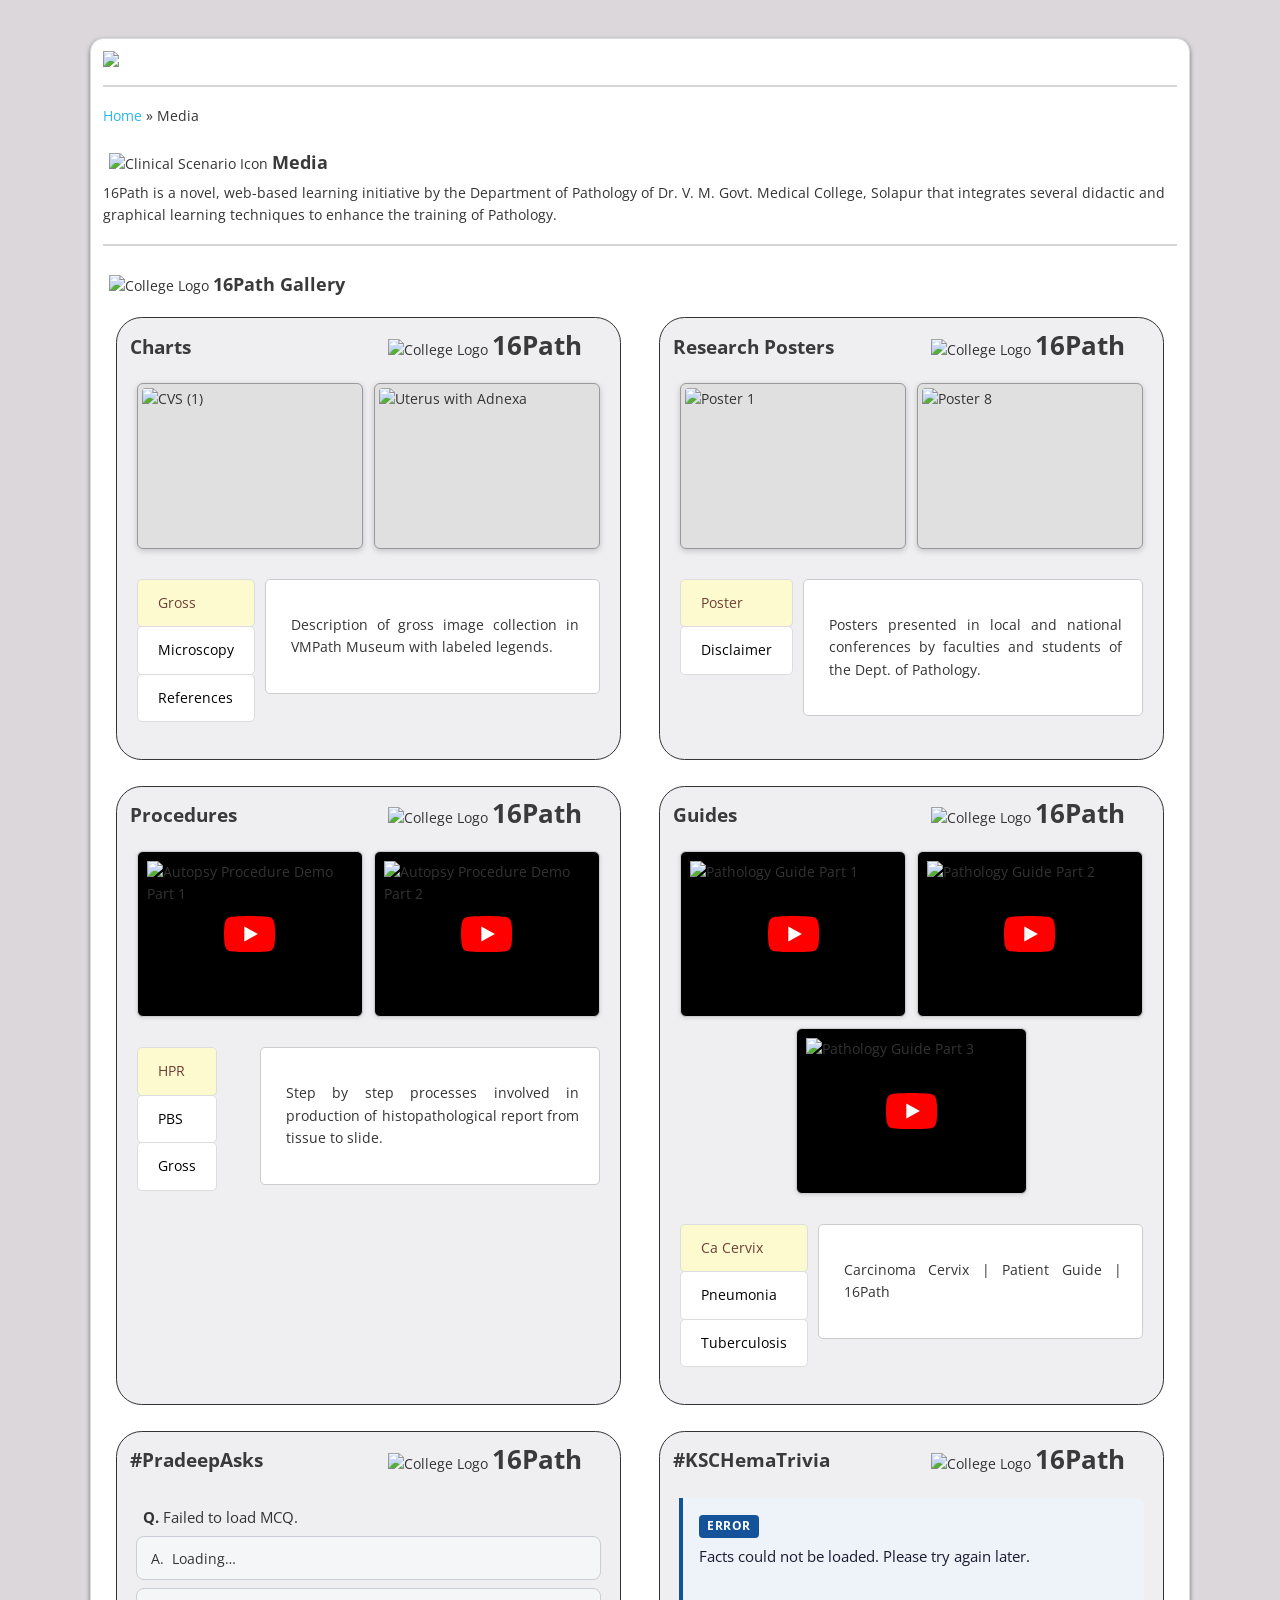
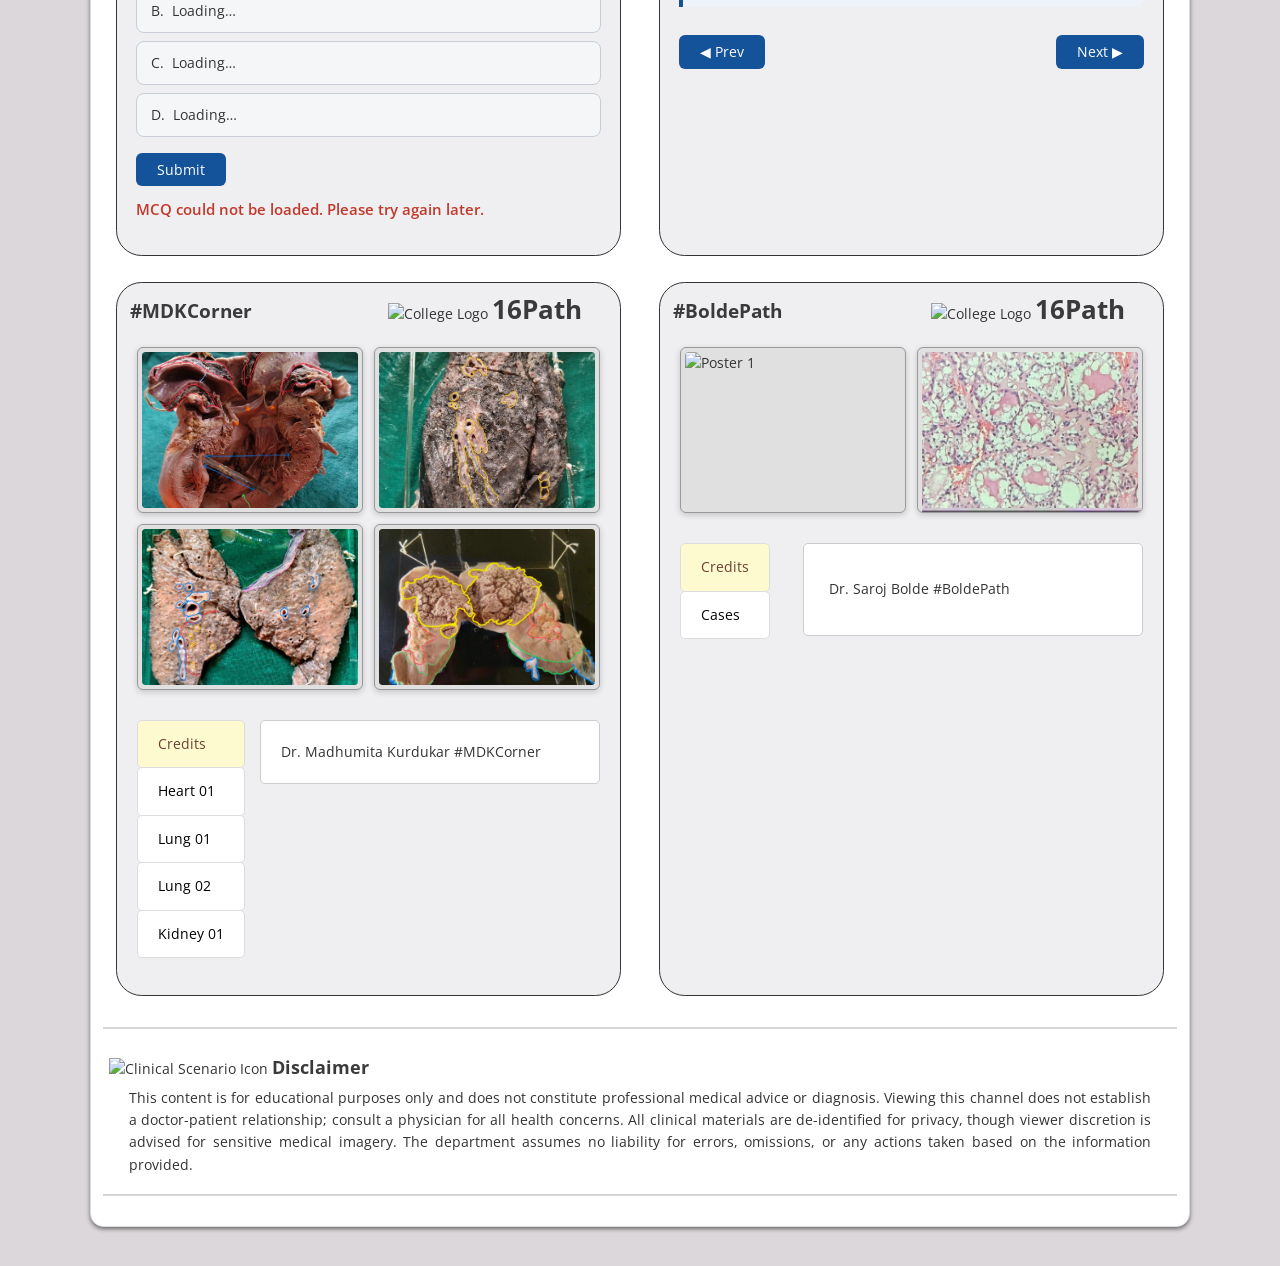
==== commit fba32359: "Media Page Charts References Updated" ====
--- a/media.html
+++ b/media.html
@@ -9,6 +9,15 @@
 
   <link href="https://fonts.googleapis.com/css2?family=Open+Sans:wght@400;600;700&display=swap" rel="stylesheet">
   <link rel="stylesheet" href="css/style.css">
+
+  <style>
+    #Credits-3 ul,
+    #Credits-3 li {
+      text-align: left;
+      word-spacing: normal;
+      letter-spacing: normal;
+    }
+  </style>
 </head>
 
 <body>
@@ -208,6 +217,7 @@
                 <div class="list-group" id="list-tab">
                   <a class="list-group-item active" id="SampleSpecimen-2-1-list" href="#Specimen-2">Gross</a>
                   <a class="list-group-item" id="SampleSpecimen-2-2-list" href="#Credits-2">Microscopy</a>
+                  <a class="list-group-item" id="SampleSpecimen-2-3-list" href="#Credits-3">References</a>
                 </div>
               </div>
 
@@ -228,6 +238,78 @@
                       can be shared upon a reasonable request.</p>
                     </ul>
                   </div>
+
+                  <div class="tab-pane" id="Credits-3">
+                    <ul style="font-size: 0.9em; color: #14539A; line-height: 1.8;">
+                      <li>
+                        Calicut Medical College, CC BY-SA 4.0
+                        <a href="https://creativecommons.org/licenses/by-sa/4.0" target="_blank">
+                          https://creativecommons.org/licenses/by-sa/4.0
+                        </a>,
+                        via Wikimedia Commons
+                      </li>
+
+                      <li>
+                        No machine-readable author provided. Kwz~commonswiki assumed (based on copyright claims).,
+                        Public domain, via Wikimedia Commons
+                      </li>
+
+                      <li>
+                        Cheng, Henghui; Yang, Lili; Xiong, Jing; Peng, Jian; Ruan, Qiurong.,
+                        CC BY 4.0
+                        <a href="https://creativecommons.org/licenses/by/4.0" target="_blank">
+                          https://creativecommons.org/licenses/by/4.0
+                        </a>,
+                        via Wikimedia Commons
+                      </li>
+
+                      <li>
+                        Mikael Häggström, M.D., CC0, via Wikimedia Commons
+                      </li>
+
+                      <li>
+                        No machine-readable author provided. KGH assumed (based on copyright claims).,
+                        CC BY-SA 3.0
+                        <a href="http://creativecommons.org/licenses/by-sa/3.0/" target="_blank">
+                          http://creativecommons.org/licenses/by-sa/3.0/
+                        </a>,
+                        via Wikimedia Commons
+                      </li>
+
+                      <li>
+                        Nephron, CC BY-SA 3.0
+                        <a href="https://creativecommons.org/licenses/by-sa/3.0" target="_blank">
+                          https://creativecommons.org/licenses/by-sa/3.0
+                        </a>,
+                        via Wikimedia Commons
+                      </li>
+
+                      <li>
+                        Photo Credit: CDC/Dr. Mae Melvin, Public domain, via Wikimedia Commons
+                      </li>
+
+                      <li>
+                        J3D3, CC BY-SA 4.0
+                        <a href="https://creativecommons.org/licenses/by-sa/4.0" target="_blank">
+                          https://creativecommons.org/licenses/by-sa/4.0
+                        </a>,
+                        via Wikimedia Commons
+                      </li>
+
+                      <li>
+                        Ed Uthman from Houston, TX, USA, CC BY 2.0
+                        <a href="https://creativecommons.org/licenses/by/2.0" target="_blank">
+                          https://creativecommons.org/licenses/by/2.0
+                        </a>,
+                        via Wikimedia Commons
+                      </li>
+
+                      <li>
+                        Photo Credit: CDC/Dr. Mae Melvin, Public domain, via Wikimedia Commons
+                      </li>
+                    </ul>
+                  </div>
+
                 </div>
               </div>
             </div>
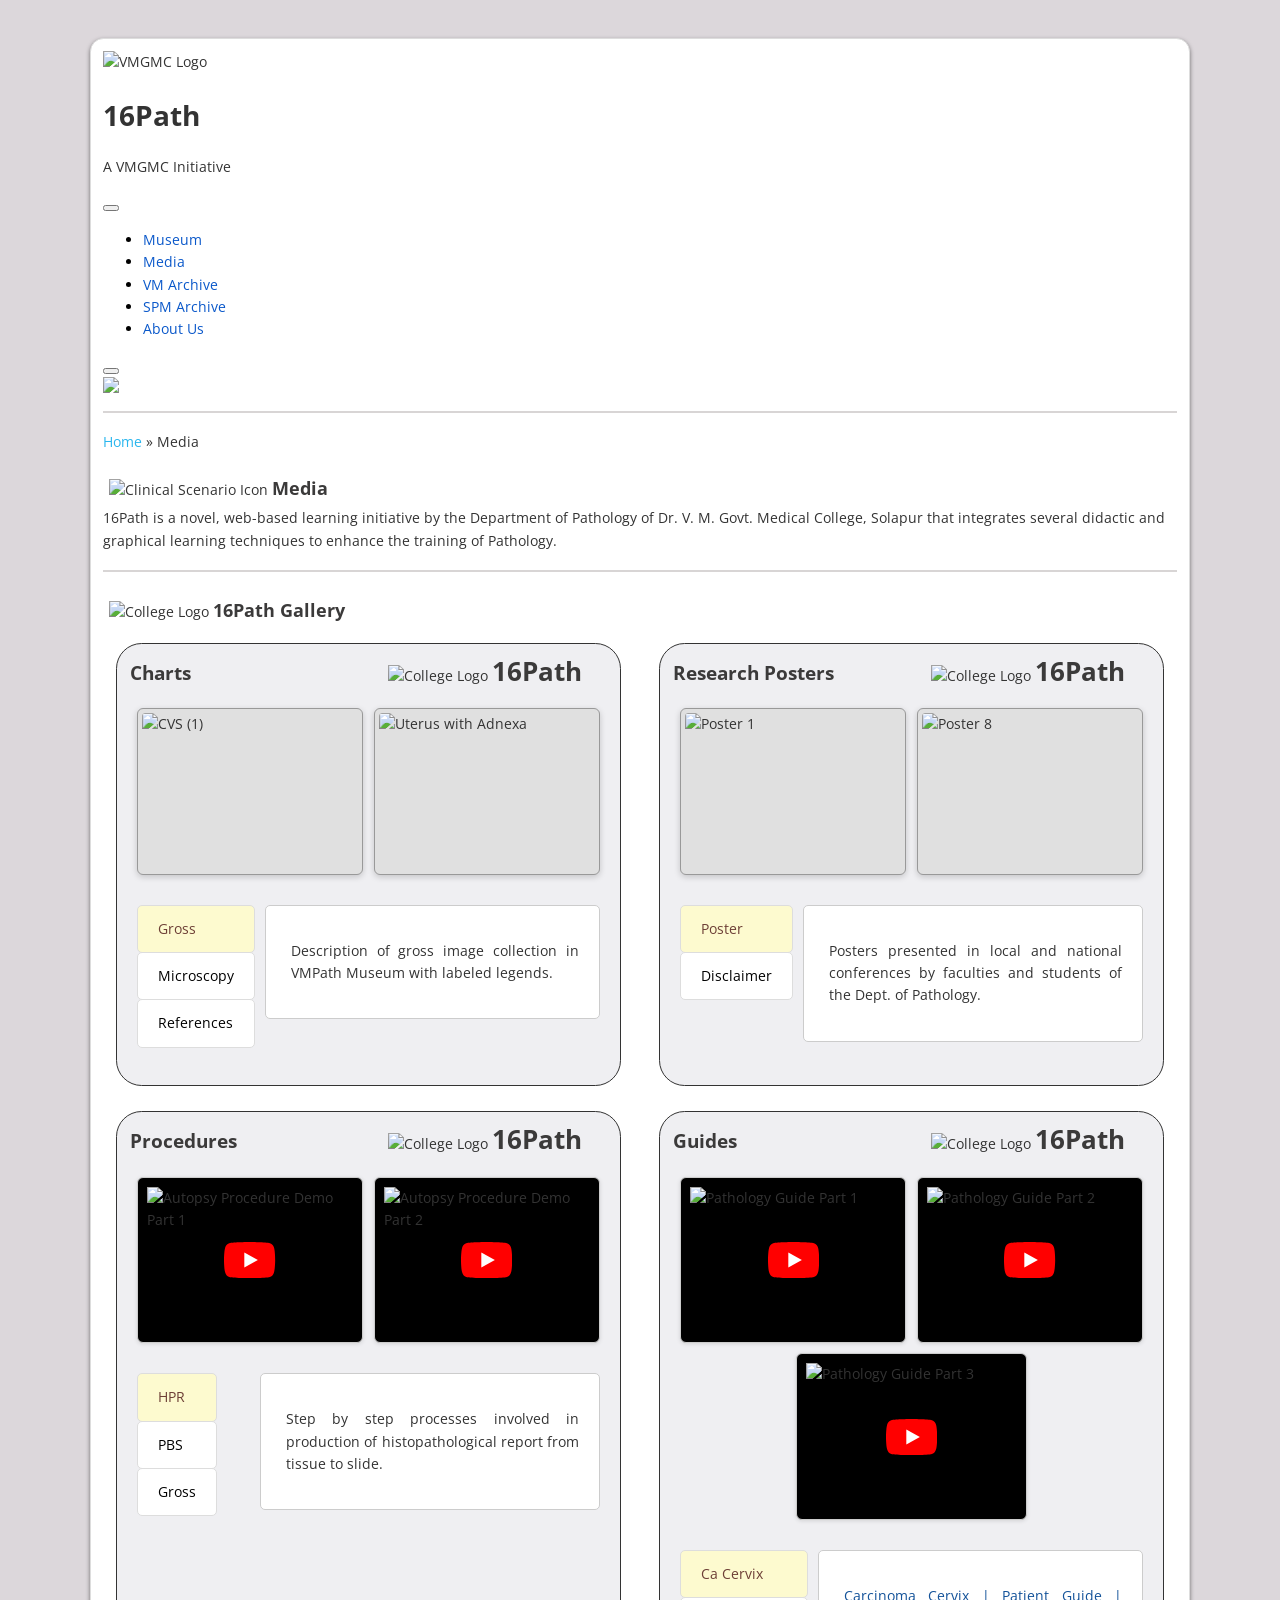
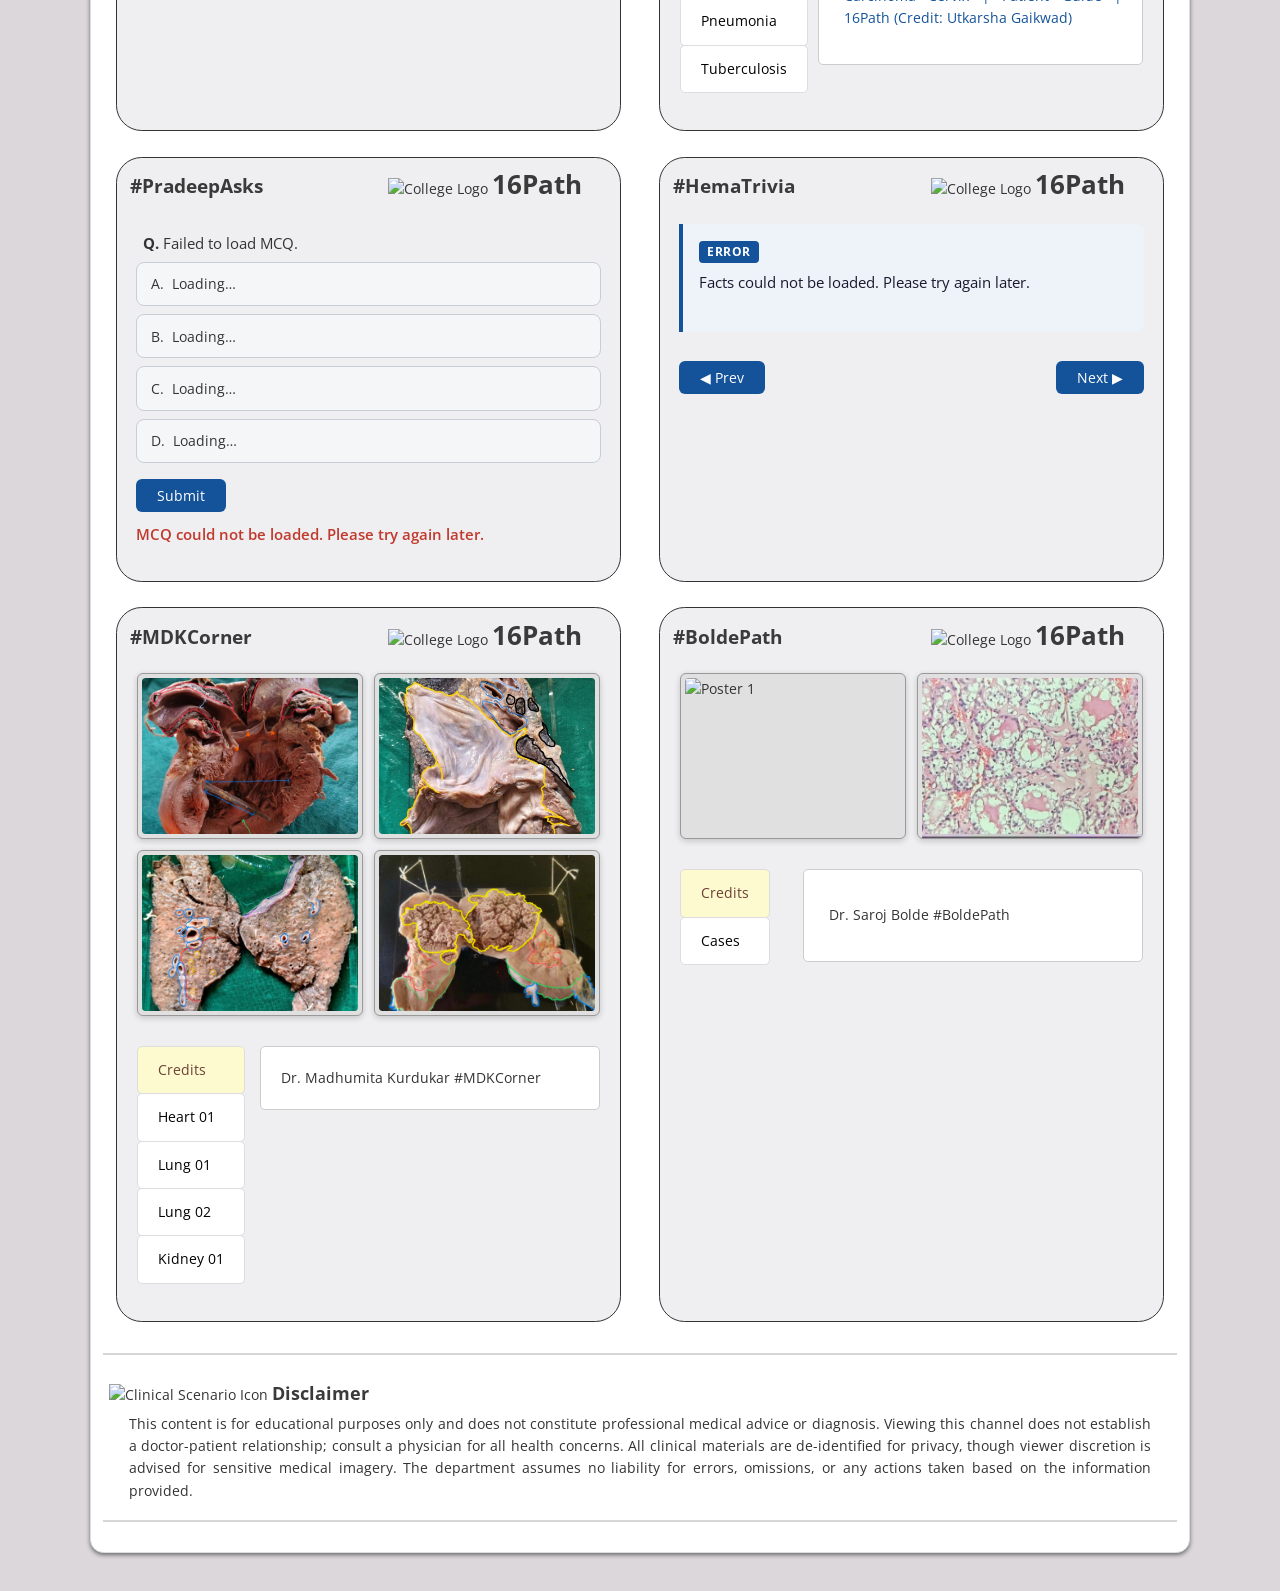
==== commit c289afa6: "Media Page Changes Done" ====
--- a/media.html
+++ b/media.html
@@ -578,22 +578,28 @@
                 <div class="tab-content" id="nav-tabContent">
                   <div class="tab-pane active" id="Specimen-2">
                     <ul>
-                      <p style="margin-left: -15px !important;">
-                        Carcinoma Cervix | Patient Guide | 16Path</p>
+                      <p style="margin-left: -15px !important; color: #14539A;">
+                        Carcinoma Cervix | Patient Guide | 16Path
+                        (Credit: Utkarsha Gaikwad)
+                      </p>
                     </ul>
                   </div>
 
                   <div class="tab-pane" id="Credits-2">
                     <ul>
-                      <p style="margin-left: -15px !important;">
-                        Pneumonia | Patient Guide | 16Path</p>
+                      <p style="margin-left: -15px !important; color: #14539A;">
+                        Pneumonia | Patient Guide | 16Path
+                        (Credit: Anushka Kamble)
+                      </p>
                     </ul>
                   </div>
 
                   <div class="tab-pane" id="Credits-3">
                     <ul>
-                      <p style="margin-left: -15px !important;">
-                        Tuberculosis | Patient Guide | 16Path</p>
+                      <p style="margin-left: -15px !important; color: #14539A;">
+                        Tuberculosis | Patient Guide | 16Path
+                        (Credit: Shabdashri Bhosale)
+                      </p>
                     </ul>
                   </div>
                 </div>
@@ -894,7 +900,7 @@
         <!--card 6-->
         <div class="box-container" data-section="2">
           <div class="titles">
-            <h2>#KSCHemaTrivia</h2>
+            <h2>#HemaTrivia</h2>
             <div class="label">
               <img src="./images-temp/VM Logo - Copy.jpg" alt="College Logo" class="heading-icon">
               <h2>16Path</h2>
@@ -1076,6 +1082,10 @@
 
             <!-- Palette 2 -->
             <div class="zoom-group" data-group="zoomables-posters-p5">
+              <div class="zoom">
+                <img src="./media-images/Fibrocavitary Tuberculosis 1.jpeg" alt="Poster 8"
+                  data-caption="Fibrocavitary Tuberculosis" onclick="openModalAuto(this)">
+              </div>
               <div class="zoom">
                 <img src="./media-images/2 Fibrocavitary Tuberculosis.png" alt="Poster 8"
                   data-caption="Fibrocavitary Tuberculosis" onclick="openModalAuto(this)">
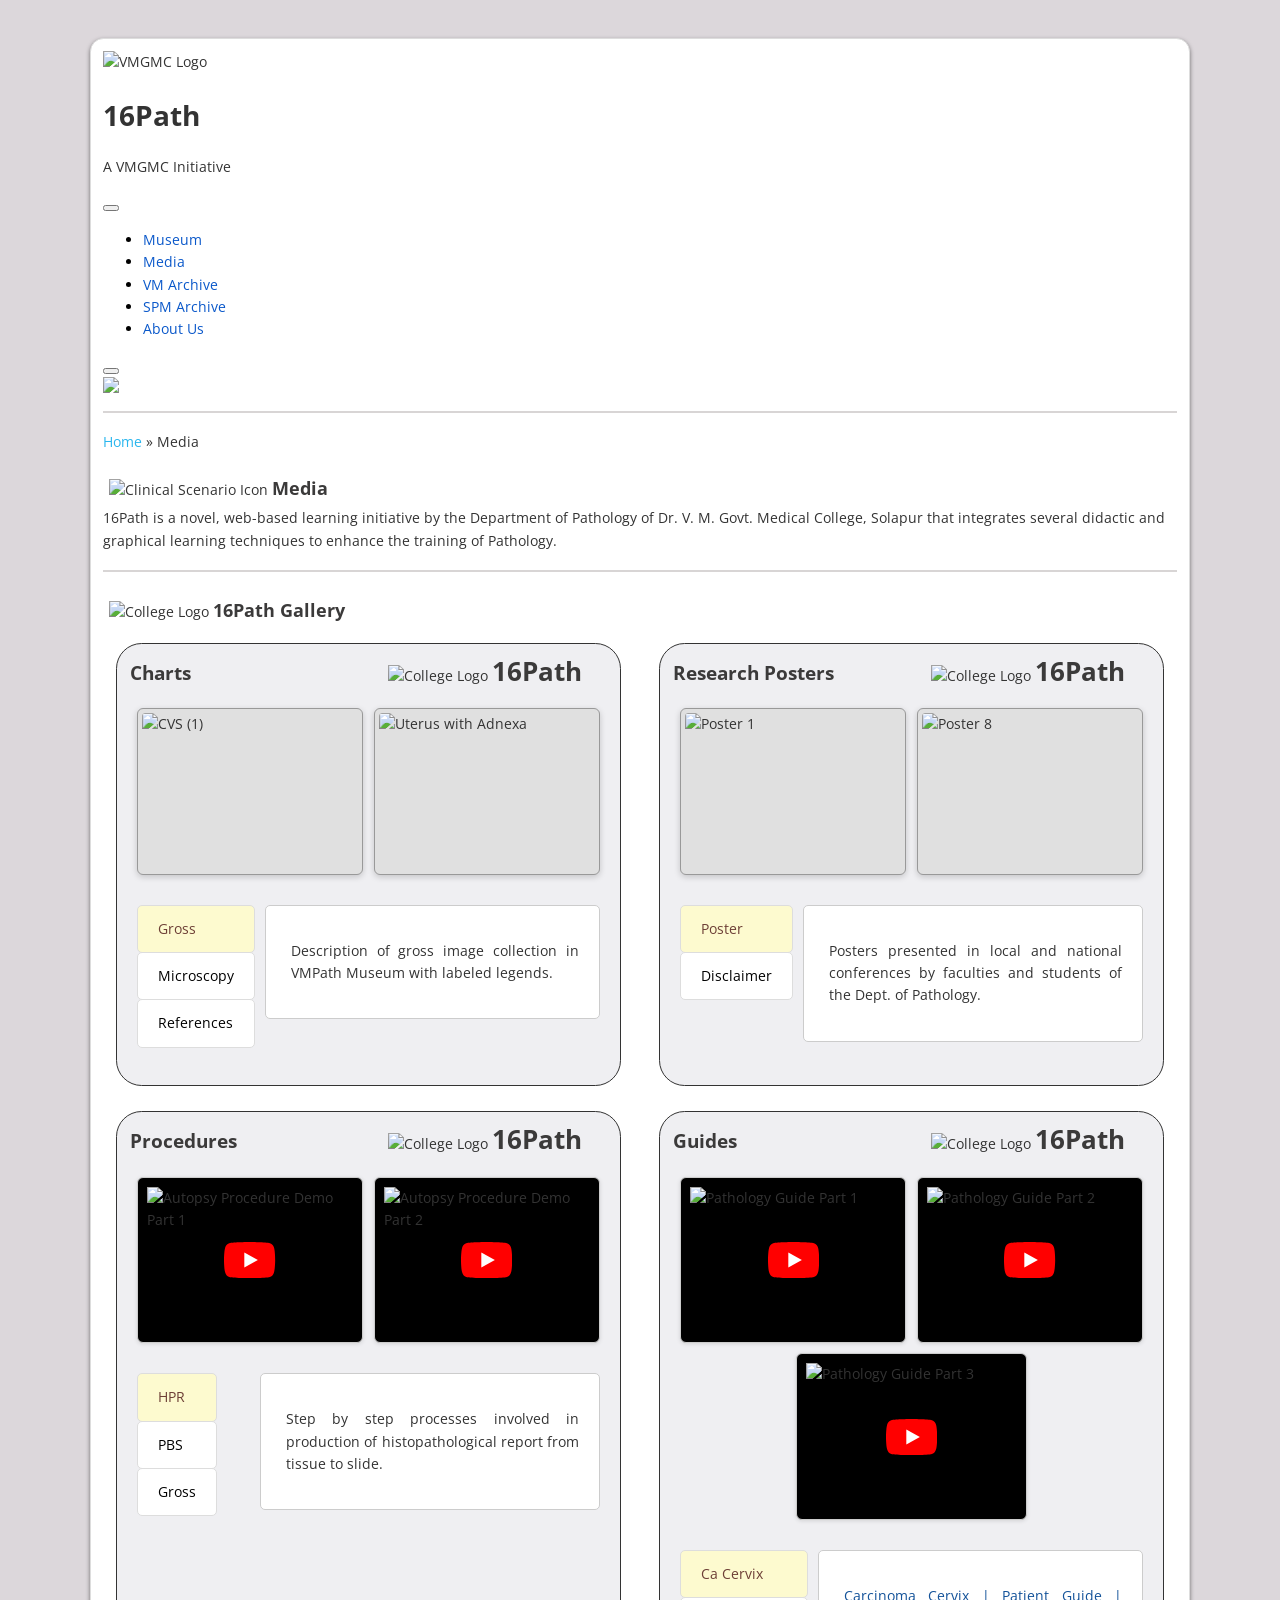
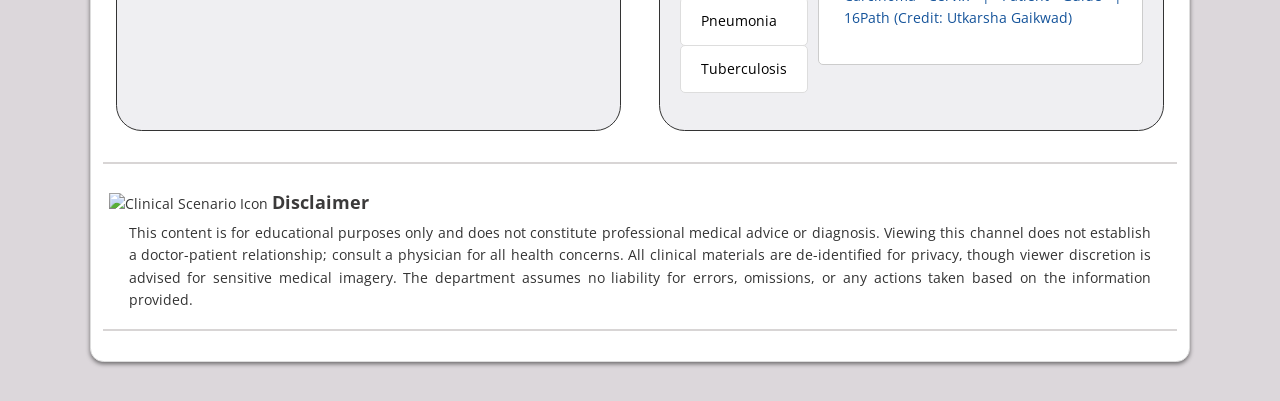
==== commit a637ce60: "Media cards removed" ====
--- a/media.html
+++ b/media.html
@@ -240,10 +240,10 @@
                   </div>
 
                   <div class="tab-pane" id="Credits-3">
-                    <ul style="font-size: 0.9em; color: #14539A; line-height: 1.8;">
+                    <ol style="font-size: 0.9em; line-height: 1.8;">
                       <li>
                         Calicut Medical College, CC BY-SA 4.0
-                        <a href="https://creativecommons.org/licenses/by-sa/4.0" target="_blank">
+                        <a href="https://creativecommons.org/licenses/by-sa/4.0" target="_blank" style="color: inherit; text-decoration: none;">
                           https://creativecommons.org/licenses/by-sa/4.0
                         </a>,
                         via Wikimedia Commons
@@ -255,22 +255,24 @@
                       </li>
 
                       <li>
-                        Cheng, Henghui; Yang, Lili; Xiong, Jing; Peng, Jian; Ruan, Qiurong.,
+                        Cheng, Henghui & Yang, Lili & Xiong, Jing & Peng, Jian & Ruan, Qiurong.,
                         CC BY 4.0
-                        <a href="https://creativecommons.org/licenses/by/4.0" target="_blank">
+                        <a href="https://creativecommons.org/licenses/by/4.0" target="_blank" style="color: inherit; text-decoration: none;">
                           https://creativecommons.org/licenses/by/4.0
                         </a>,
                         via Wikimedia Commons
                       </li>
 
                       <li>
-                        Mikael Häggström, M.D., CC0, via Wikimedia Commons
-                      </li>
-
-                      <li>
-                        No machine-readable author provided. KGH assumed (based on copyright claims).,
-                        CC BY-SA 3.0
-                        <a href="http://creativecommons.org/licenses/by-sa/3.0/" target="_blank">
+                        Mikael Häggström, M.D. Author info - Reusing images- Conflicts of interest: NoneMikael
+                        Häggström, M.D.Consent note: Consent from the patient or patient's relatives is regarded as
+                        redundant, because of absence of identifiable features (List of HIPAA identifiers) in the media
+                        and case information (See also HIPAA case reports guidance)., CC0, via Wikimedia Common
+                      </li>
+
+                      <li>
+                        No machine-readable author provided. KGH assumed (based on copyright claims)., CC BY-SA 3.0
+                        <a href="http://creativecommons.org/licenses/by-sa/3.0/" target="_blank" style="color: inherit; text-decoration: none;">
                           http://creativecommons.org/licenses/by-sa/3.0/
                         </a>,
                         via Wikimedia Commons
@@ -278,19 +280,20 @@
 
                       <li>
                         Nephron, CC BY-SA 3.0
-                        <a href="https://creativecommons.org/licenses/by-sa/3.0" target="_blank">
+                        <a href="https://creativecommons.org/licenses/by-sa/3.0" target="_blank" style="color: inherit; text-decoration: none;">
                           https://creativecommons.org/licenses/by-sa/3.0
                         </a>,
                         via Wikimedia Commons
                       </li>
 
                       <li>
-                        Photo Credit: CDC/Dr. Mae Melvin, Public domain, via Wikimedia Commons
+                        Photo Credit:Content Providers(s): CDC/Dr. Mae MelvinTranswiki approved by:
+                        w:en:User:Dmcdevit, Public domain, via Wikimedia Commons
                       </li>
 
                       <li>
                         J3D3, CC BY-SA 4.0
-                        <a href="https://creativecommons.org/licenses/by-sa/4.0" target="_blank">
+                        <a href="https://creativecommons.org/licenses/by-sa/4.0" target="_blank" style="color: inherit; text-decoration: none;">
                           https://creativecommons.org/licenses/by-sa/4.0
                         </a>,
                         via Wikimedia Commons
@@ -298,16 +301,17 @@
 
                       <li>
                         Ed Uthman from Houston, TX, USA, CC BY 2.0
-                        <a href="https://creativecommons.org/licenses/by/2.0" target="_blank">
+                        <a href="https://creativecommons.org/licenses/by/2.0" target="_blank" style="color: inherit; text-decoration: none;">
                           https://creativecommons.org/licenses/by/2.0
                         </a>,
                         via Wikimedia Commons
                       </li>
 
                       <li>
-                        Photo Credit: CDC/Dr. Mae Melvin, Public domain, via Wikimedia Commons
-                      </li>
-                    </ul>
+                        Photo Credit:Content Providers(s): CDC/Dr. Mae MelvinTranswiki approved by:
+                        w:en:User:Dmcdevit, Public domain, via Wikimedia Commons
+                      </li>
+                    </ol>
                   </div>
 
                 </div>
@@ -607,734 +611,7 @@
             </div>
           </div>
         </div>
-
-        <!--card 5-->
-        <div class="box-container" data-section="2">
-          <div class="titles">
-            <h2>#PradeepAsks</h2>
-
-            <div class="label">
-              <img src="./images-temp/VM Logo - Copy.jpg" alt="College Logo" class="heading-icon">
-              <h2>16Path</h2>
-            </div>
-          </div>
-
-          <!-- MCQ Section -->
-          <style>
-            .ps-mcq-wrap {
-              padding: 1rem 1.2rem 1rem;
-            }
-
-            .q {
-              font-weight: 600;
-            }
-
-            .ps-mcq-q {
-              margin-bottom: 1rem;
-              line-height: 1.6;
-              font-size: 0.95rem;
-              text-align: justify;
-              margin: 7px;
-            }
-
-            .ps-options {
-              display: flex;
-              flex-direction: column;
-              gap: 0.5rem;
-            }
-
-            .mcq-option {
-              position: relative;
-              overflow: hidden;
-              border: 1.5px solid #c8cdd6;
-              border-radius: 8px;
-              padding: 0.6rem 0.9rem;
-              cursor: pointer;
-              background: #f5f6f8;
-              font-size: 0.9rem;
-              color: #333;
-              transition: border-color 0.2s, background 0.2s;
-              user-select: none;
-            }
-
-            .mcq-option:hover {
-              border-color: #14539A;
-              background: #eef2f9;
-            }
-
-            .fill-bar {
-              position: absolute;
-              inset: 0;
-              width: 0%;
-              background: rgba(20, 83, 154, 0.12);
-              transition: width 0.3s ease;
-              border-radius: 8px;
-              pointer-events: none;
-            }
-
-            .mcq-option .opt-label {
-              position: relative;
-              z-index: 1;
-            }
-
-            /* Selected state */
-            .mcq-option.selected {
-              border-color: #14539A;
-              background: #e8eef8;
-            }
-
-            .mcq-option.selected .fill-bar {
-              width: 100%;
-            }
-
-            /* After submit — correct */
-            .mcq-option.correct {
-              border-color: #1a7a1a !important;
-              background: #e6f4e6 !important;
-              color: #155015;
-            }
-
-            .mcq-option.correct .fill-bar {
-              width: 100%;
-              background: rgba(26, 122, 26, 0.15) !important;
-            }
-
-            /* After submit — wrong */
-            .mcq-option.wrong {
-              border-color: #c0392b !important;
-              background: #fdecea !important;
-              color: #922b21;
-            }
-
-            .mcq-option.wrong .fill-bar {
-              width: 100%;
-              background: rgba(192, 57, 43, 0.12) !important;
-            }
-
-            .ps-submit-btn {
-              margin-top: 1rem;
-              padding: 0.45rem 1.3rem;
-              background: #14539A;
-              color: #fff;
-              border: none;
-              border-radius: 6px;
-              cursor: pointer;
-              font-size: 0.9rem;
-              font-family: inherit;
-              transition: background 0.2s;
-            }
-
-            .ps-submit-btn:hover {
-              background: #0e3d74;
-            }
-
-            .ps-submit-btn:disabled {
-              background: #888;
-              cursor: default;
-            }
-
-            .ps-result {
-              margin-top: 0.7rem;
-              font-weight: 600;
-              font-size: 0.92rem;
-              min-height: 1.3rem;
-            }
-          </style>
-
-          <div class="ps-mcq-wrap">
-            <p class="ps-mcq-q"><strong>Q.</strong> <span id="psQuestionText">Loading question…</span></p>
-
-
-            <div class="ps-options" id="psOptions">
-              <div class="mcq-option" data-value="A" onclick="psSelect(this)">
-                <div class="fill-bar"></div>
-                <span class="opt-label" id="psOptA">A.&nbsp; Loading…</span>
-              </div>
-              <div class="mcq-option" data-value="B" onclick="psSelect(this)">
-                <div class="fill-bar"></div>
-                <span class="opt-label" id="psOptB">B.&nbsp; Loading…</span>
-              </div>
-              <div class="mcq-option" data-value="C" onclick="psSelect(this)">
-                <div class="fill-bar"></div>
-                <span class="opt-label" id="psOptC">C.&nbsp; Loading…</span>
-              </div>
-              <div class="mcq-option" data-value="D" onclick="psSelect(this)">
-                <div class="fill-bar"></div>
-                <span class="opt-label" id="psOptD">D.&nbsp; Loading…</span>
-              </div>
-            </div>
-
-            <button class="ps-submit-btn" id="psSubmitBtn" onclick="psSubmit()">Submit</button>
-            <div class="ps-result" id="psResult"></div>
-          </div>
-
-          <script>
-            // ─── Dynamic MCQ (Google Sheets → Apps Script JSON → UI) ───────────────
-            var _psSelected = null;
-            var _psSubmitted = false;
-            var _psCorrectAnswer = null; // set from API
-
-            // TODO: Replace with your deployed Google Apps Script Web App URL
-            // var PS_MCQ_API_URL = 'REPLACE_WITH_APPS_SCRIPT_WEBAPP_URL';
-            var PS_MCQ_API_URL = 'https://script.google.com/macros/s/AKfycbwe49XactkZL7xy_dDbwB0fCrhdKIeXKVxUxcHfOTLUbFy6k-ODgLP7ZROo8ddCKqL1/exec';
-
-            function psSelect(el) {
-              if (_psSubmitted) return;
-              document.querySelectorAll('#psOptions .mcq-option').forEach(function (o) {
-                o.classList.remove('selected');
-              });
-              el.classList.add('selected');
-              _psSelected = el.dataset.value;
-
-              var resultEl = document.getElementById('psResult');
-              if (resultEl) resultEl.textContent = '';
-            }
-
-            function psSubmit() {
-              if (_psSubmitted) return;
-              var resultEl = document.getElementById('psResult');
-
-              if (!_psSelected) {
-                resultEl.style.color = '#888';
-                resultEl.textContent = 'Please select an option first.';
-                return;
-              }
-
-              if (!_psCorrectAnswer) {
-                resultEl.style.color = '#c0392b';
-                resultEl.textContent = 'Correct answer not loaded yet. Please wait.';
-                return;
-              }
-
-              _psSubmitted = true;
-              document.getElementById('psSubmitBtn').disabled = true;
-
-              var opts = document.querySelectorAll('#psOptions .mcq-option');
-              opts.forEach(function (o) {
-                o.classList.remove('selected');
-                o.style.cursor = 'default';
-
-                if (o.dataset.value === _psCorrectAnswer) {
-                  o.classList.add('correct');
-                } else if (o.dataset.value === _psSelected) {
-                  o.classList.add('wrong');
-                }
-              });
-
-              if (_psSelected === _psCorrectAnswer) {
-                resultEl.style.color = '#1a7a1a';
-                resultEl.textContent = 'Correct ✅';
-              } else {
-                resultEl.style.color = '#c0392b';
-                resultEl.textContent = 'Incorrect ❌';
-              }
-            }
-
-            async function loadLatestPsMcq() {
-              var qEl = document.getElementById('psQuestionText');
-              var resultEl = document.getElementById('psResult');
-              var submitBtn = document.getElementById('psSubmitBtn');
-
-              if (!PS_MCQ_API_URL || PS_MCQ_API_URL === 'https://script.google.com/macros/s/AKfycbwE3WbPDTJCOwlrAQkSBpDqFN1rM205g_irF75E55LuZgtLK0x90Xck0otwxDS_2znt/exec') {
-                if (qEl) qEl.textContent = 'MCQ API URL not configured.';
-                if (resultEl) {
-                  resultEl.style.color = '#c0392b';
-                  resultEl.textContent = 'Setup required: set PS_MCQ_API_URL in media.html.';
-                }
-                return;
-              }
-
-              if (qEl) qEl.textContent = 'Loading question…';
-              if (resultEl) {
-                resultEl.style.color = '#888';
-                resultEl.textContent = '';
-              }
-              if (submitBtn) submitBtn.disabled = true;
-
-              try {
-                var resp = await fetch(PS_MCQ_API_URL, { cache: 'no-store' });
-                if (!resp.ok) throw new Error('HTTP ' + resp.status);
-
-                var data = await resp.json();
-                var options = data && data.options ? data.options : null;
-
-                _psCorrectAnswer = data && data.correctAnswer ? String(data.correctAnswer).trim().toUpperCase() : null;
-
-                if (!data || !data.question || !options || !_psCorrectAnswer) {
-                  throw new Error('Invalid JSON payload from API');
-                }
-
-                if (qEl) qEl.textContent = data.question;
-
-                if (document.getElementById('psOptA') && options.A !== undefined) {
-                  document.getElementById('psOptA').textContent = 'A.\u00A0' + options.A;
-                }
-                if (document.getElementById('psOptB') && options.B !== undefined) {
-                  document.getElementById('psOptB').textContent = 'B.\u00A0' + options.B;
-                }
-                if (document.getElementById('psOptC') && options.C !== undefined) {
-                  document.getElementById('psOptC').textContent = 'C.\u00A0' + options.C;
-                }
-                if (document.getElementById('psOptD') && options.D !== undefined) {
-                  document.getElementById('psOptD').textContent = 'D.\u00A0' + options.D;
-                }
-
-                // reset grading state for new question
-                _psSelected = null;
-                _psSubmitted = false;
-
-                if (submitBtn) submitBtn.disabled = false;
-              } catch (e) {
-                if (qEl) qEl.textContent = 'Failed to load MCQ.';
-                if (resultEl) {
-                  resultEl.style.color = '#c0392b';
-                  resultEl.textContent = 'MCQ could not be loaded. Please try again later.';
-                }
-                if (submitBtn) submitBtn.disabled = false;
-              }
-            }
-
-            loadLatestPsMcq();
-          </script>
-        </div>
-        <!--card 6-->
-        <div class="box-container" data-section="2">
-          <div class="titles">
-            <h2>#HemaTrivia</h2>
-            <div class="label">
-              <img src="./images-temp/VM Logo - Copy.jpg" alt="College Logo" class="heading-icon">
-              <h2>16Path</h2>
-            </div>
-          </div>
-
-          <style>
-            .pf-wrap {
-              padding: 1rem 1.2rem;
-            }
-
-            .pf-card {
-              background: #eef2f9;
-              border-left: 4px solid #14539A;
-              border-radius: 0 8px 8px 0;
-              padding: 0.9rem 1rem;
-              font-size: 0.95rem;
-              line-height: 1.6;
-              color: #1a1a2e;
-              min-height: 80px;
-            }
-
-            .pf-tag {
-              display: inline-block;
-              font-size: 0.72rem;
-              font-weight: 700;
-              letter-spacing: 0.05em;
-              text-transform: uppercase;
-              background: #14539A;
-              color: #fff;
-              padding: 2px 8px;
-              border-radius: 4px;
-              margin-bottom: 0.4rem;
-            }
-
-            .pf-text {
-              display: block;
-            }
-
-            .pf-nav {
-              display: flex;
-              align-items: center;
-              justify-content: space-between;
-              margin-top: 0.8rem;
-              gap: 0.5rem;
-            }
-
-            .pf-nav-btn {
-              padding: 0.4rem 1.1rem;
-              background: transparent;
-              color: #14539A;
-              border: 1.5px solid #14539A;
-              border-radius: 6px;
-              cursor: pointer;
-              font-size: 0.88rem;
-              font-family: inherit;
-              font-weight: 600;
-              transition: background 0.2s, color 0.2s;
-            }
-
-            .pf-nav-btn:hover {
-              background: #14539A;
-              color: #fff;
-            }
-
-            .pf-nav-btn:disabled {
-              border-color: #c8cdd6;
-              color: #c8cdd6;
-              cursor: default;
-              background: transparent;
-            }
-
-            .pf-counter {
-              font-size: 0.82rem;
-              color: #888;
-              text-align: center;
-              flex: 1;
-            }
-          </style>
-
-          <div class="pf-wrap">
-            <div class="pf-card">
-              <span class="pf-tag" id="pfTag">Loading…</span>
-              <span class="pf-text" id="pfText"></span>
-            </div>
-            <div class="pf-nav">
-              <button class="ps-submit-btn" id="pfPrevBtn" onclick="pfPrev()">◀ Prev</button>
-              <span class="pf-counter" id="pfCounter"></span>
-              <button class="ps-submit-btn" id="pfNextBtn" onclick="pfNext()">Next ▶</button>
-            </div>
-          </div>
-
-          <script>
-            var _pfFacts = [];
-            var _pfIndex = 0;
-
-            var PF_API_URL = 'https://script.google.com/macros/s/AKfycbwE3WbPDTJCOwlrAQkSBpDqFN1rM205g_irF75E55LuZgtLK0x90Xck0otwxDS_2znt/exec';
-
-            function pfShow(i) {
-              var fact = _pfFacts[i];
-              document.getElementById('pfTag').textContent = fact.tag;
-              document.getElementById('pfText').textContent = fact.text;
-              document.getElementById('pfCounter').textContent = (i + 1) + ' / ' + _pfFacts.length;
-              document.getElementById('pfPrevBtn').disabled = (i === 0);
-              document.getElementById('pfNextBtn').disabled = (i === _pfFacts.length - 1);
-            }
-
-            function pfNext() {
-              if (_pfIndex < _pfFacts.length - 1) {
-                _pfIndex++;
-                pfShow(_pfIndex);
-              }
-            }
-
-            function pfPrev() {
-              if (_pfIndex > 0) {
-                _pfIndex--;
-                pfShow(_pfIndex);
-              }
-            }
-
-            async function loadAllFacts() {
-              var tagEl = document.getElementById('pfTag');
-              var textEl = document.getElementById('pfText');
-
-              try {
-                var resp = await fetch(PF_API_URL, { cache: 'no-store' });
-                if (!resp.ok) throw new Error('HTTP ' + resp.status);
-
-                var data = await resp.json();
-
-                // API returns either a single object {tag, text} or an array [{tag, text}, ...]
-                if (Array.isArray(data)) {
-                  _pfFacts = data;
-                } else if (data.tag && data.text) {
-                  _pfFacts = [data];
-                } else {
-                  throw new Error('Invalid response from API');
-                }
-
-                if (_pfFacts.length === 0) throw new Error('No facts found');
-
-                // Start at a random fact
-                _pfIndex = 0;
-                pfShow(_pfIndex);
-
-              } catch (e) {
-                tagEl.textContent = 'Error';
-                textEl.textContent = 'Facts could not be loaded. Please try again later.';
-              }
-            }
-
-            loadAllFacts();
-          </script>
-
-        </div>
-
-        <!-- card 7 -->
-        <div class="box-container" data-section="2">
-          <div class="titles">
-            <h2>#MDKCorner</h2>
-            <div class="label">
-              <img src="./images-temp/VM Logo - Copy.jpg" alt="College Logo" class="heading-icon">
-              <h2>16Path</h2>
-            </div>
-          </div>
-
-          <div class="img-container">
-            <!-- Palette 1 -->
-
-
-            <div class="zoom-group" data-group="zoomables-posters-p4">
-              <div class="zoom">
-                <img src="./media-images/1 DCM w Aneurysm.png" alt="Poster 1"
-                  data-caption="Dissecting Aortic Aneurysm and Left Ventricular Hypertrophy"
-                  onclick="openModalAuto(this)">
-              </div>
-            </div>
-
-            <!-- Palette 2 -->
-            <div class="zoom-group" data-group="zoomables-posters-p5">
-              <div class="zoom">
-                <img src="./media-images/Fibrocavitary Tuberculosis 1.jpeg" alt="Poster 8"
-                  data-caption="Fibrocavitary Tuberculosis" onclick="openModalAuto(this)">
-              </div>
-              <div class="zoom">
-                <img src="./media-images/2 Fibrocavitary Tuberculosis.png" alt="Poster 8"
-                  data-caption="Fibrocavitary Tuberculosis" onclick="openModalAuto(this)">
-              </div>
-            </div>
-
-            <!-- Palette 3 -->
-            <div class="zoom-group" data-group="zoomables-posters-p6">
-              <div class="zoom">
-                <img src="./media-images/3 Miliary Tuberculosis.png" alt="Poster 8" data-caption="Miliary Tuberculosis"
-                  onclick="openModalAuto(this)">
-              </div>
-            </div>
-
-            <!-- Palette 4 -->
-            <div class="zoom-group" data-group="zoomables-posters-p7">
-              <div class="zoom">
-                <img src="./media-images/4 Renal Cell Carcinomaa.png" alt="Poster 8"
-                  data-caption="Papillary Renal Cell Carcinoma" onclick="openModalAuto(this)">
-              </div>
-            </div>
-          </div>
-
-          <div class="buttons">
-            <div class="content-wrapper">
-              <div class="tabs">
-                <div class="list-group" id="list-tab">
-                  <a class="list-group-item active" id="SampleSpecimen-2-2-list" href="#Credits-5">Credits</a>
-                  <a class="list-group-item" id="SampleSpecimen-2-1-list" href="#Specimen-2">Heart 01</a>
-                  <a class="list-group-item" id="SampleSpecimen-2-2-list" href="#Credits-2">Lung 01</a>
-                  <a class="list-group-item" id="SampleSpecimen-2-2-list" href="#Credits-3">Lung 02</a>
-                  <a class="list-group-item" id="SampleSpecimen-2-2-list" href="#Credits-4">Kidney 01</a>
-                </div>
-              </div>
-
-              <div class="tab-content-wrapper">
-                <div class="tab-content" id="nav-tabContent">
-
-                  <div class="tab-pane active" id="Credits-5">
-                    Dr. Madhumita Kurdukar #MDKCorner
-                  </div>
-
-                  <div class="tab-pane" id="Specimen-2">
-
-                    <p><b>What is this specimen:</b> This is a formalin fixed partial specimen of the heart with the
-                      entire
-                      circumference of the arch of aorta.</p>
-
-                    <p><b>What can we see:</b> The heart has been cut longitudinally through the apex, left ventricle,
-                      and the
-                      aorta in order to expose the ventricular cavity, aortic valves and intima of the aorta. A slide
-                      has
-                      been placed transversely in the ventricular cavity to keep it patent and display the papillary
-                      muscles and the chordae tendinae. One cusp of the mitral valve too can be visualised.</p>
-
-                    <p><b>What is pathology:</b> The left ventricular wall is hypertrophic (>1.5 cm) and the ventricle
-                      appears
-                      dilated even after removal of the glass slide. All the three aortic semilunar valves can be seen
-                      and
-                      are not thickened or calcified. The aorta is cut open longitudinally and the two halves are spread
-                      apart thereby exposing its intima and layers. While the entire intima is covered with atheromatous
-                      plaques, a yellowish-white, elevated plaque can be prominently appreciated on the right side (as
-                      marked). Both halves distinctly show a hematoma in the tunica media separating the layers of the
-                      aortic wall. Although the dissection involves the ascending aorta, we cannot identify an intimal
-                      tear or aortic root dilation.</p>
-
-                    <p><b>What do we infer:</b> This is a specimen of the partial heart and aortic arch showing
-                      atherosclerosis
-                      and dissecting aneurysm of the aorta with possible dilated cardiomyopathy.</p>
-
-                    <p><b>What is your spot diagnosis:</b> Dissecting Aortic Aneurysm and Left Ventricular Hypertrophy
-                    </p>
-                  </div>
-
-                  <div class="tab-pane" id="Credits-2">
-                    <p><b>What is this specimen:</b> This is a formalin fixed specimen of the partial left lung.</p>
-
-                    <p><b>What can we see:</b> The left lung is identified from cardiac impression and hilar structures
-                      in the
-                      left image and oblique fissure in the right image. This is not the entire lung, hence the
-                      surfaces aren’t clearly discernable, however, the left image broadly shows the mediastinal
-                      surface (apex, hilum and the cardiac impression) in the upper part and diaphragmatic surface in
-                      the lower part. The image on the right is a longitudinal ‘section’ and should not be mistaken
-                      for the costal surface.</p>
-
-                    <p><b>What is pathology:</b> In the left image, pleura is visible both on mediastinal and
-                      diaphragmatic
-                      surfaces. It is markedly thickened, lusterless, opaque, and firmly adherent to the underlying
-                      lung (as examined using forceps). Besides this, there are multiple enlarged lymph nodes at the
-                      hilum. They are blackish in colour due to anthracotic pigment. In the right image, there is a
-                      distinct triangular cavity with irregular margins, having variable depths, located at the apex
-                      of the lung, and visible on the cut surface. On careful examination of the cavity, it is empty
-                      and the floor is rough, both denoting possibly washed out caseous material while the whitish
-                      tissue surrounding the cavity denotes fibrosis. Ergo, the description of fibrocaseous
-                      tuberculosis. Overall, the lung parenchyma on the cut surface is blackish (anthracosis) and
-                      shows bronchioles cut in different planes.</p>
-
-                    <p><b>What do we infer:</b> This is a specimen of partial left lung showing fibrocavitary lesion
-                      possibly
-                      due to tuberculosis</p>
-
-                    <p><b>What is your spot diagnosis:</b> Fibrocavitary Tuberculosis</p>
-                  </div>
-
-
-                  <div class="tab-pane" id="Credits-3">
-                    <p><b>What is this specimen:</b> These are formalin fixed slices of the lung obtained.</p>
-
-                    <p><b>What can we see:</b> These are two non-contiguous slices of possibly the same (ipsilateral)
-                      lung. The
-                      only characteristic feature of the lung is the presence of bronchi cut in different planes. The
-                      hilum, characteristic spongy consistency, and fissures cannot be identified.</p>
-
-                    <p><b>What is pathology:</b> The cut surface of the lung shows multiple, tiny, grey-white,
-                      millet-sized,
-                      nodules that are characteristic of miliary tuberculosis. Few smaller nodules also appear to have
-                      been coalesced. The intervening parenchyma is unremarkable. The pleura is thickened as seen on the
-                      right slice.</p>
-
-                    <p><b>What do we infer:</b> These are non-contiguous slices of the lung showing the characteristic
-                      miliary
-                      appearance possibly due to tuberculosis.</p>
-
-
-                    <p><b>What is your spot diagnosis:</b> Miliary Tuberculosis</p>
-                  </div>
-
-                  <div class="tab-pane" id="Credits-4">
-                    <p><b>What is this specimen:</b> This is a formalin fixed specimen of the entire kidney.</p>
-
-                    <p><b>What can we see:</b> In this specimen the side of the kidney cannot be ascertained due to
-                      absence of the
-                      hilar structures viz., vein, artery, pelvis (from anterior to posterior). Additionally, the kidney
-                      has been vertically bisected in unequal halves due to which the pelvicalyceal system cannot be
-                      visualized. Corticomedullary differentiation is preserved and indistinctly visible in certain
-                      areas.
-                      On both sections, the external surface can be visualized and is covered by a thin, transparent,
-                      glistened capsule that is loosely overhanging in some areas.</p>
-
-                    <p><b>What is pathology:</b> On both unequal halves, we can see a sectioned growth possibly at the
-                      upper pole.
-                      We cannot definitively comment on the pole, again due to absence of renal pelvis. On examination
-                      of
-                      the left section, the growth appears to be circumscribed and surrounded by a pseudo-capsule.
-                      composed of small, delicate/friable, papillary excrescences (visualized better when viewed
-                      laterally
-                      in a formalin-filled jar). Necrosis or haemorrhage is not seen. A satellite nodule of similar
-                      morphology is seen just below the main growth only on the left section. A few yellowish orange
-                      formalin fixation (of renal sinus fat) artefacts noted on both sections. The rest of the renal
-                      parenchy appears unremarkable.</p>
-
-                    <p><b>What do we infer:</b> This is a specimen of the entire kidney showing a papillary growth at
-                      the upper
-                      pole possibly a renal cell carcinoma.</p>
-
-                    <p><b>What is your spot diagnosis:</b> Papillary Renal Cell Carcinoma</p>
-                  </div>
-                </div>
-              </div>
-            </div>
-          </div>
-        </div>
-
-        <!--card 8-->
-        <div class="box-container" data-section="2">
-          <div class="titles">
-            <h2>#BoldePath</h2>
-            <div class="label">
-              <img src="./images-temp/VM Logo - Copy.jpg" alt="College Logo" class="heading-icon">
-              <h2>16Path</h2>
-            </div>
-          </div>
-
-          <div class="img-container">
-            <!-- Palette 1 -->
-
-
-            <div class="zoom-group" data-group="zoomables-posters-p8">
-              <div class="zoom">
-                <img src="./Card 5/1 _ Hashimoto Thyroiditis.jpg" alt="Poster 1" data-caption="Hashimoto thyroiditis: Thyroid follicular epithelium shows oncocytic change
-                  and dense lymphocytic infiltration with germinal center." onclick="openModalAuto(this)">
-              </div>
-              <div class="zoom">
-                <img src="./Card 5/2 PTC 2.jpg" alt="Poster 1"
-                  data-caption="Papillary thyroid carcinoma: Complex papillae lined by cuboidal cells with nuclear clearing, overlapping, crowding and intranuclear grooves, and occasion psammoma bodies."
-                  onclick="openModalAuto(this)">
-              </div>
-              <div class="zoom">
-                <img src="./Card 5/3 well differentiated tumor with uncertain malignant potential_.jpg" alt="Poster 1"
-                  data-caption="Well differentiated thyroid tumor with uncertain malignant potential (low risk neoplasm): Well encapsulated, well differentiated tumor with nuclear features of papillary thyroid carcinoma. No invasion. CK19 positive."
-                  onclick="openModalAuto(this)">
-              </div>
-              <div class="zoom">
-                <img src="./Card 5/4 Medullary Ca Thyroidjpg.jpg" alt="Poster 1"
-                  data-caption="Medullary thyroid carcinoma (Low grade): Subset 1: Sheets and nests of round to oval, uniform cells. Subset2: surrounding stroma shows amyloid."
-                  onclick="openModalAuto(this)">
-              </div>
-            </div>
-
-            <!-- Palette 2 -->
-            <div class="zoom-group" data-group="zoomables-posters-p9">
-              <div class="zoom">
-                <img src="./Card 5/Thyroid slide- 1.jpg" alt="Poster 8"
-                  data-caption="Colloid Goiter with degenerative and secondary regressive changes: Follicles are lined by cuboidal cells with abundant clear cytoplasm and small uniform nuclei. Not neoplasm."
-                  onclick="openModalAuto(this)">
-              </div>
-              <div class="zoom">
-                <img src="./Card 5/Thyroid slide- 2.jpg" alt="Poster 8"
-                  data-caption="Metastatic deposition of Follicular thyroid carcinoma in bone: This is a bone with deposition of follicular thyroid carcinoma showing small follicles lined by cuboidal cells with hyperchromatic nuclei and scanty cytoplasm."
-                  onclick="openModalAuto(this)">
-              </div>
-
-              <div class="zoom"><img src="./Card 5/Thyroid slide- 3.jpg" alt="Poster 8"
-                  data-caption="Follicular Thyroid Carcinoma: The tumor is composed of small follicles that are lined by cuboidal cells with hyperchromatic nuclei and scanty cytoplasm. Necrosis, capsular and vascular invasion is evident."
-                  onclick="openModalAuto(this)"></div>
-
-              <div><img src="./Card 5/Thyroid slide- 4.jpg" alt="Poster 8"
-                  data-caption="Oncocytic carcinoma of thyroid: Tumor composed of  large, round to oval cells with abundant granular eosinophilic cytoplasm with nuclear atypia, and vascular invasion."
-                  onclick="openModalAuto(this)">
-              </div>
-            </div>
-          </div>
-
-          <div class="buttons">
-            <div class="content-wrapper">
-              <div class="tabs">
-                <div class="list-group" id="list-tab">
-                  <a class="list-group-item active" id="SampleSpecimen-2-2-list" href="#Credits-2">Credits</a>
-                  <a class="list-group-item" id="SampleSpecimen-2-1-list" href="#Specimen-2">Cases</a>
-                </div>
-              </div>
-
-              <div class="tab-content-wrapper">
-                <div class="tab-content" id="nav-tabContent">
-                  <div class="tab-pane active" id="Credits-2">
-                    <ul>
-                      <p style="margin-left: -15px !important;">
-                        Dr. Saroj Bolde #BoldePath</p>
-                    </ul>
-                  </div>
-                  <div class="tab-pane" id="Specimen-2">
-                    Rare and/or interesting cases observed by the VMPath team will be posted here from time time.
-                  </div>
-                </div>
-              </div>
-            </div>
-          </div>
-        </div>
-
+        
 
       </div>
     </section>
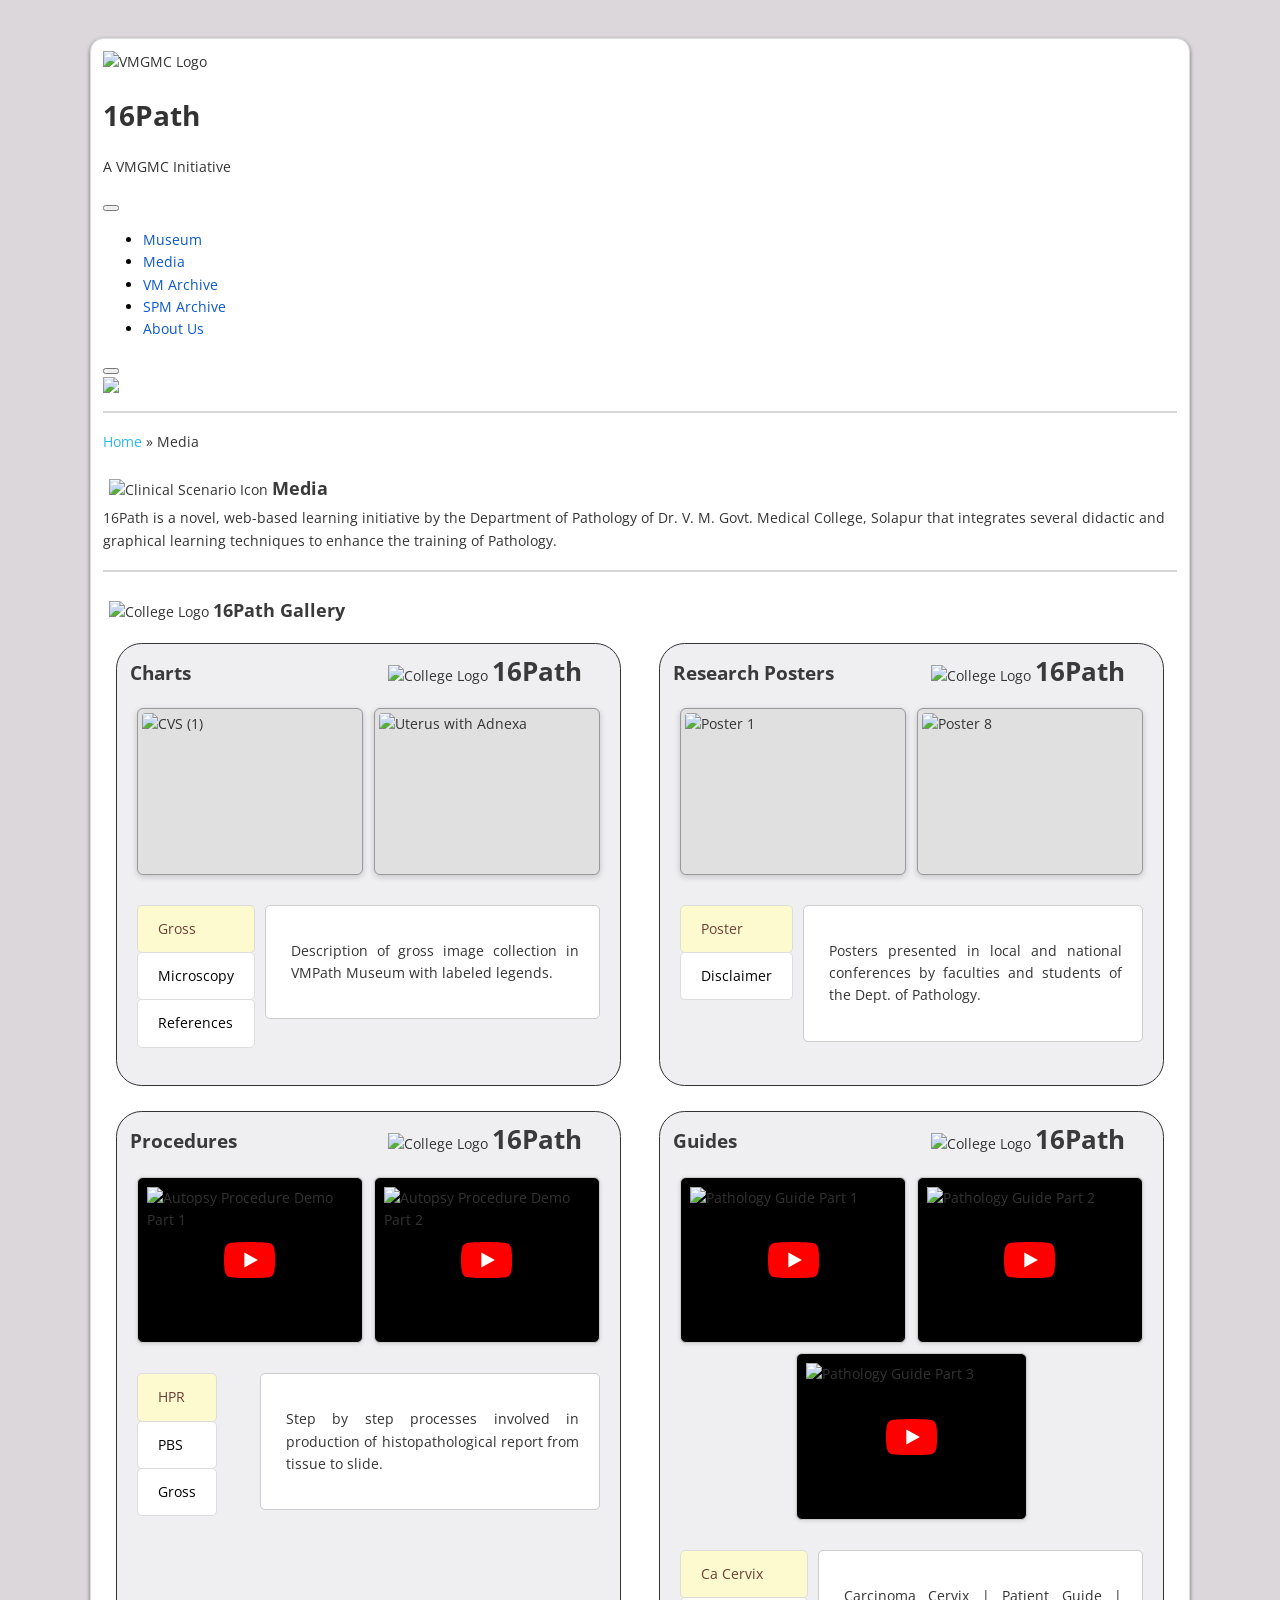
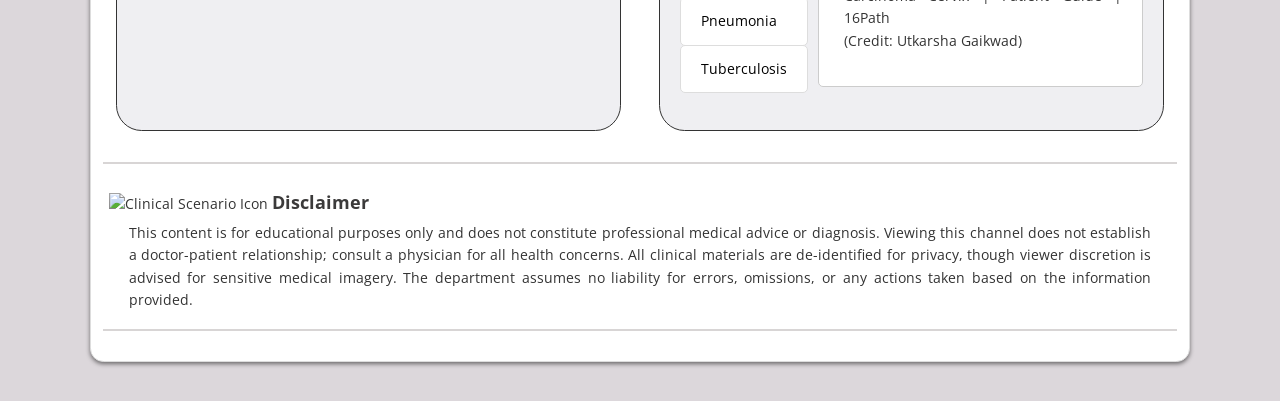
==== commit 0d5642d4: "minor changes done" ====
--- a/media.html
+++ b/media.html
@@ -582,8 +582,8 @@
                 <div class="tab-content" id="nav-tabContent">
                   <div class="tab-pane active" id="Specimen-2">
                     <ul>
-                      <p style="margin-left: -15px !important; color: #14539A;">
-                        Carcinoma Cervix | Patient Guide | 16Path
+                      <p style="margin-left: -15px !important;">
+                        Carcinoma Cervix | Patient Guide | 16Path<br>
                         (Credit: Utkarsha Gaikwad)
                       </p>
                     </ul>
@@ -591,8 +591,8 @@
 
                   <div class="tab-pane" id="Credits-2">
                     <ul>
-                      <p style="margin-left: -15px !important; color: #14539A;">
-                        Pneumonia | Patient Guide | 16Path
+                      <p style="margin-left: -15px !important;">
+                        Pneumonia | Patient Guide | 16Path<br>
                         (Credit: Anushka Kamble)
                       </p>
                     </ul>
@@ -600,8 +600,8 @@
 
                   <div class="tab-pane" id="Credits-3">
                     <ul>
-                      <p style="margin-left: -15px !important; color: #14539A;">
-                        Tuberculosis | Patient Guide | 16Path
+                      <p style="margin-left: -15px !important;">
+                        Tuberculosis | Patient Guide | 16Path<br>
                         (Credit: Shabdashri Bhosale)
                       </p>
                     </ul>
@@ -611,7 +611,7 @@
             </div>
           </div>
         </div>
-        
+
 
       </div>
     </section>
